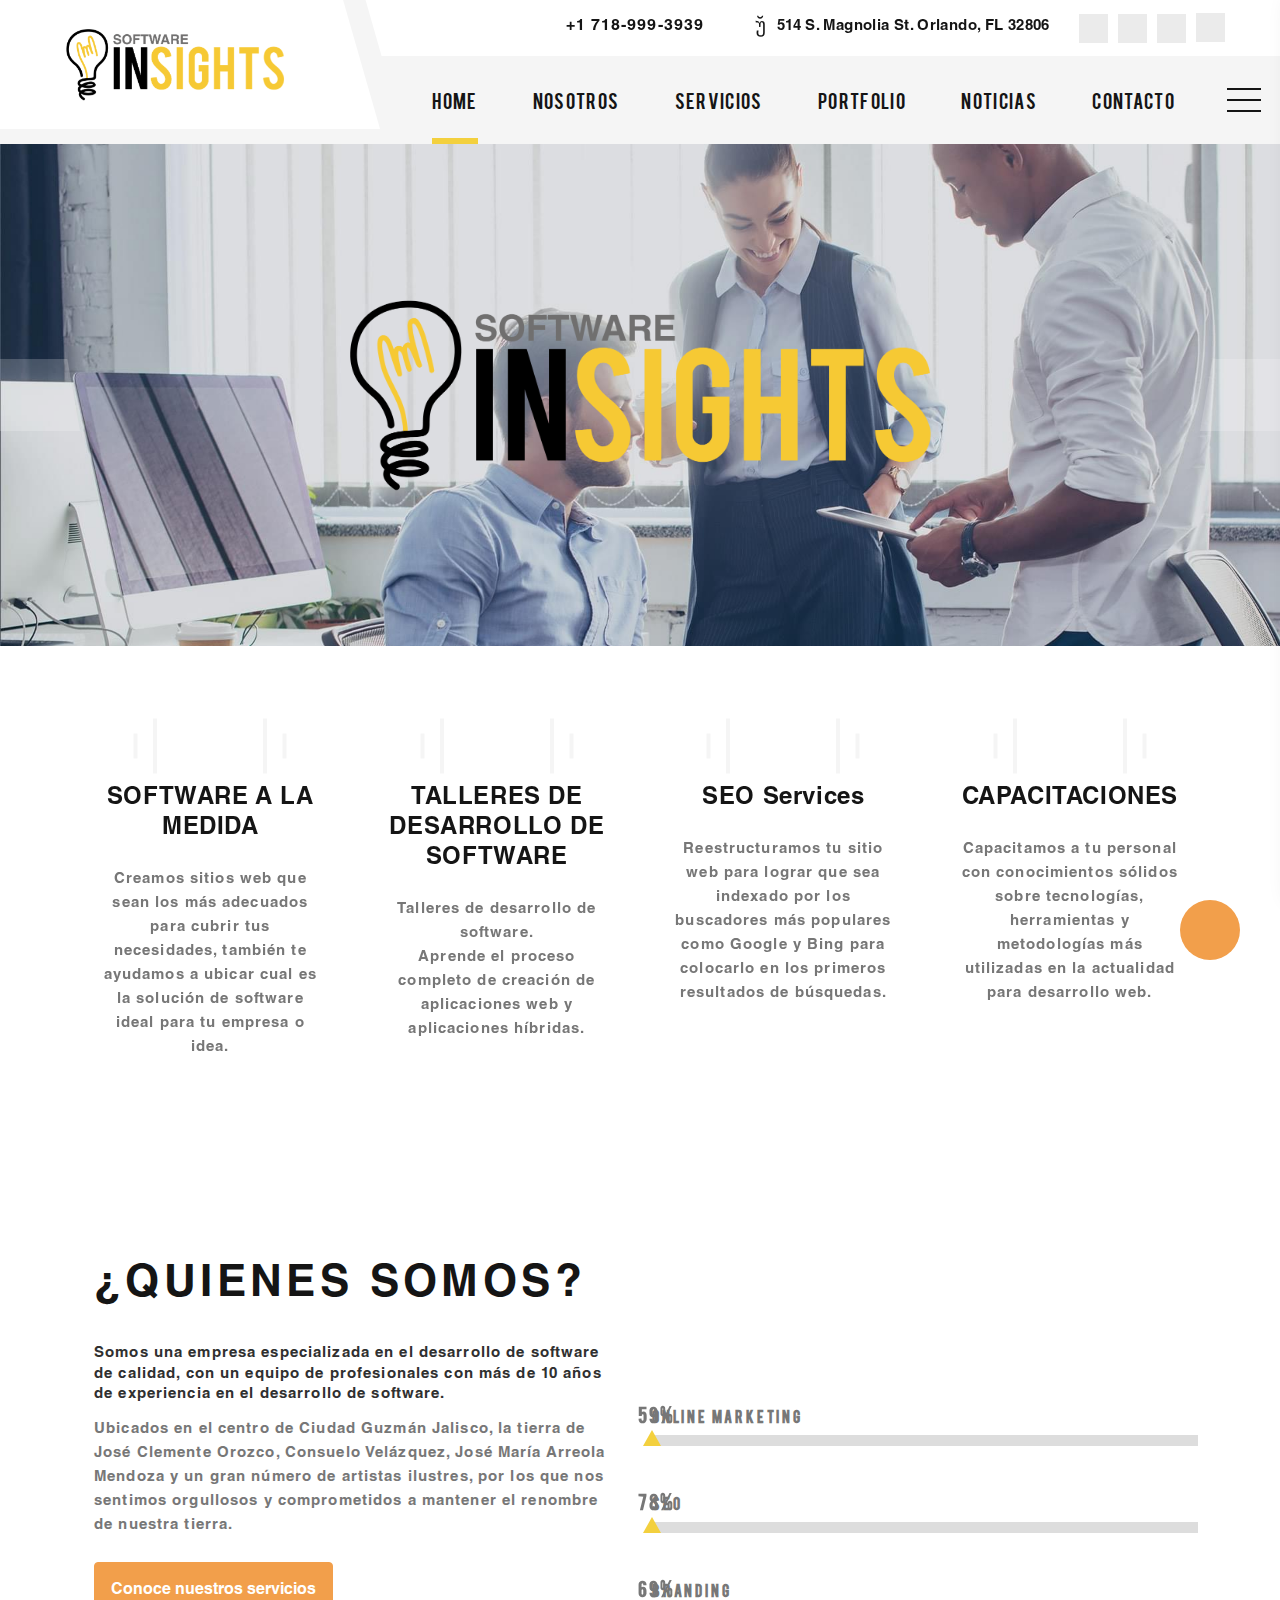
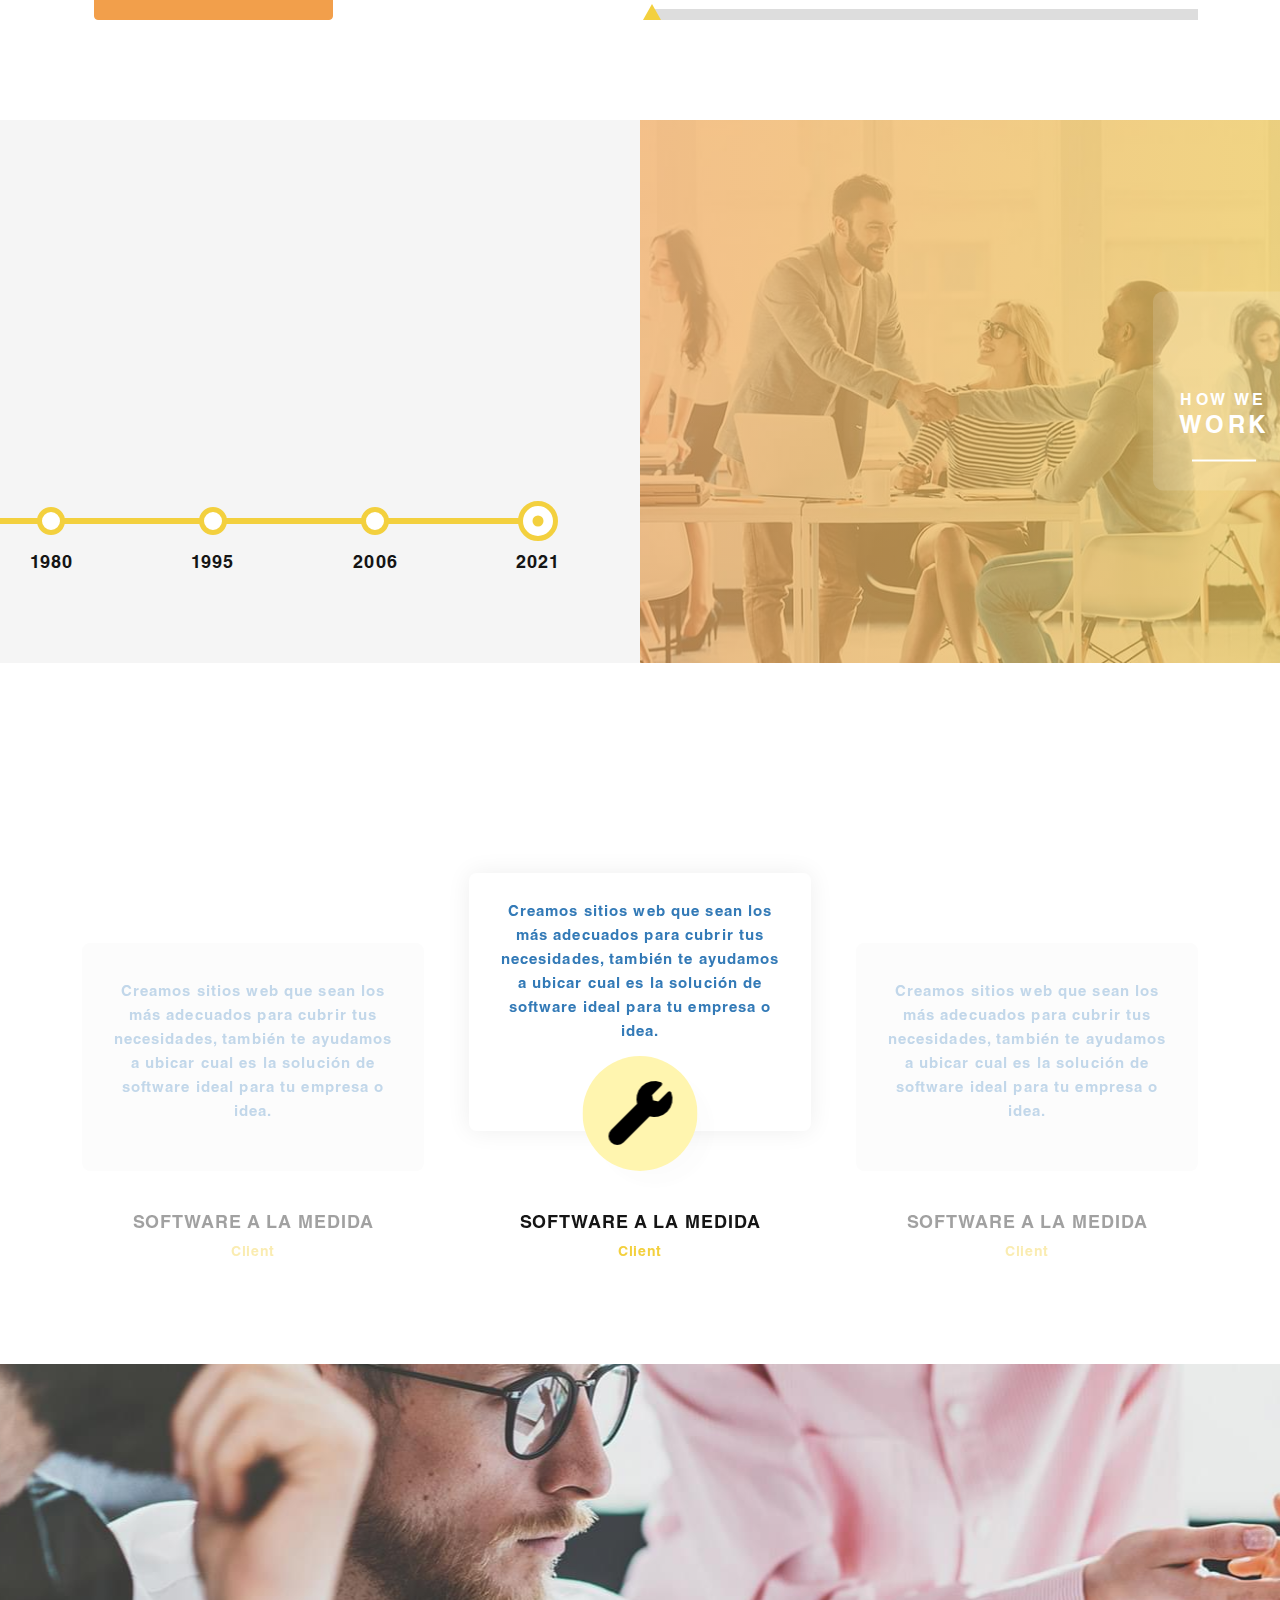
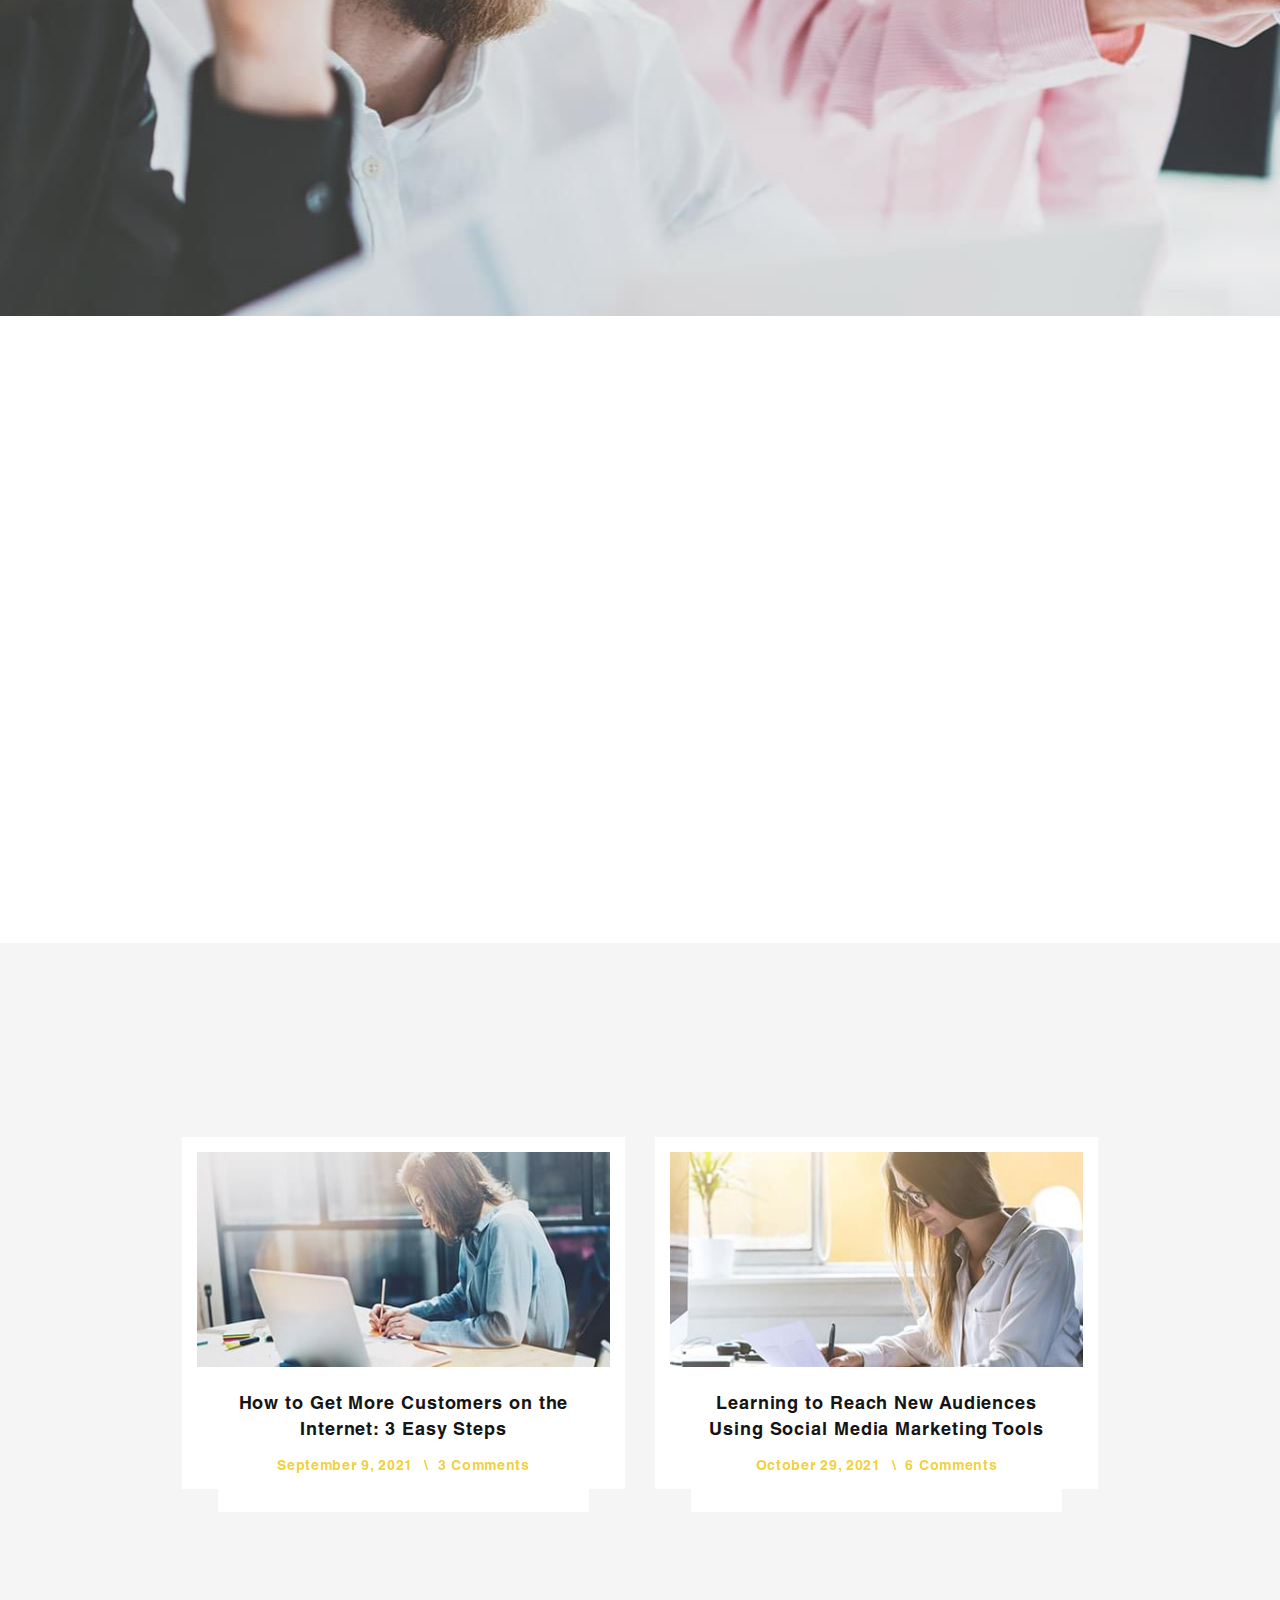
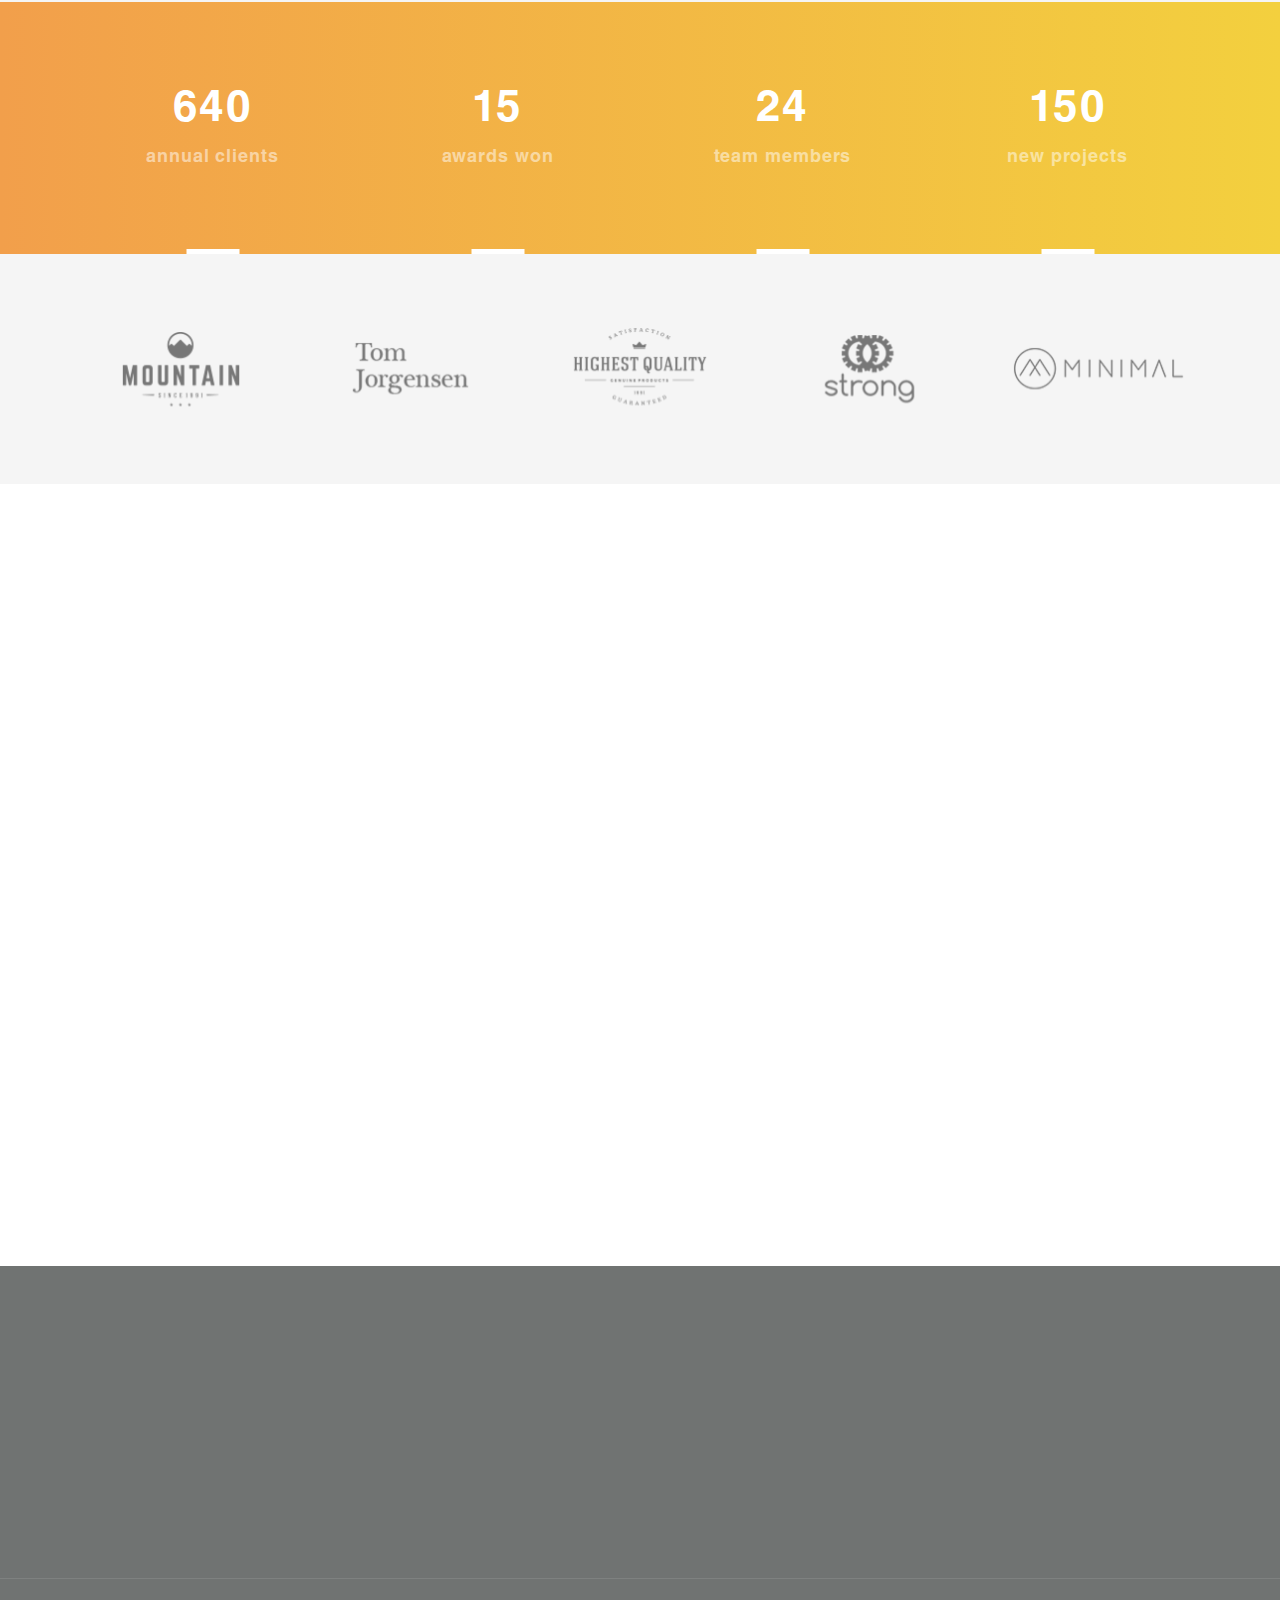
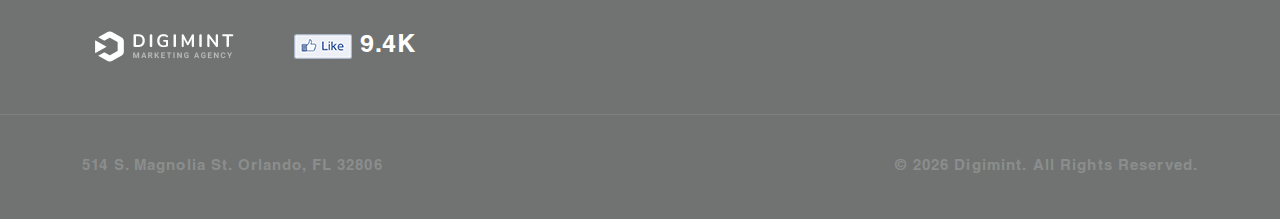
==== index.html @ 338667a6 "apartado de servicios protipo 1 eliminado (estilos y html)" ====
<!DOCTYPE html>
<html class="wide wow-animation" lang="en">

<head>
  <title>Home</title>
  <meta name="format-detection" content="telephone=no">
  <meta name="viewport"
    content="width=device-width, height=device-height, initial-scale=1.0, maximum-scale=1.0, user-scalable=0">
  <meta http-equiv="X-UA-Compatible" content="IE=edge">
  <meta charset="utf-8">
  <!-- <script src="/cdn-cgi/apps/head/3ts2ksMwXvKRuG480KNifJ2_JNM.js"></script> -->
  <link rel="icon" href="./sources/Imagotipo.png" type="image/x-icon">
  <!-- Stylesheets-->
  <link rel="stylesheet" type="text/css"
    href="//fonts.googleapis.com/css?family=Roboto:100,300,300i,400,500,600,700,900%7CRaleway:500">
  <link href="https://cdn.lineicons.com/3.0/lineicons.css" rel="stylesheet">
  <link rel="stylesheet" href="css/bootstrap.css">
  <link rel="stylesheet" href="css/fonts.css">
  <link rel="stylesheet" href="css/style.css" id="main-styles-link">
  <link rel="stylesheet" href="./css/newStyles.css">
</head>

<body>
  <div class="preloader">
    <div class="wrapper-triangle">
      <div class="pen">
        <div class="line-triangle">
          <div class="triangle"></div>
          <div class="triangle"></div>
          <div class="triangle"></div>
          <div class="triangle"></div>
          <div class="triangle"></div>
          <div class="triangle"></div>
          <div class="triangle"></div>
        </div>
        <div class="line-triangle">
          <div class="triangle"></div>
          <div class="triangle"></div>
          <div class="triangle"></div>
          <div class="triangle"></div>
          <div class="triangle"></div>
          <div class="triangle"></div>
          <div class="triangle"></div>
        </div>
        <div class="line-triangle">
          <div class="triangle"></div>
          <div class="triangle"></div>
          <div class="triangle"></div>
          <div class="triangle"></div>
          <div class="triangle"></div>
          <div class="triangle"></div>
          <div class="triangle"></div>
        </div>
      </div>
    </div>
  </div>
  <div class="page">
    <!-- Page Header-->
    <header class="section page-header" id="home" data-type="anchor">
      <!-- RD Navbar-->
      <div class="rd-navbar-wrap">
        <nav class="rd-navbar rd-navbar-modern" data-layout="rd-navbar-fixed" data-sm-layout="rd-navbar-fixed"
          data-md-layout="rd-navbar-fixed" data-md-device-layout="rd-navbar-fixed" data-lg-layout="rd-navbar-fixed"
          data-lg-device-layout="rd-navbar-fixed" data-xl-layout="rd-navbar-static"
          data-xl-device-layout="rd-navbar-static" data-xxl-layout="rd-navbar-static"
          data-xxl-device-layout="rd-navbar-static" data-lg-stick-up-offset="150px" data-xl-stick-up-offset="150px"
          data-xxl-stick-up-offset="250px" data-lg-stick-up="true" data-xl-stick-up="true" data-xxl-stick-up="true">
          <div class="rd-navbar-inner-outer">
            <div class="rd-navbar-inner">
              <!-- RD Navbar Panel-->
              <div class="rd-navbar-panel">
                <!-- RD Navbar Toggle-->
                <button class="rd-navbar-toggle" data-rd-navbar-toggle=".rd-navbar-nav-wrap"><span></span></button>
                <!-- RD Navbar Brand-->
                <div class="rd-navbar-brand"><a class="brand" href="index.html"><img class="brand-logo-dark"
                      src="./sources/Logo.png" alt="" width="216" height="47" /></a></div>
              </div>
              <div class="rd-navbar-right rd-navbar-nav-wrap">
                <div class="rd-navbar-aside">
                  <ul class="rd-navbar-contacts-2">
                    <li>
                      <div class="unit unit-spacing-xs">
                        <div class="unit-left"><span class="icon mdi mdi-phone"></span></div>
                        <div class="unit-body"><a class="phone" href="tel:#">+1 718-999-3939</a></div>
                      </div>
                    </li>
                    <li>
                      <div class="unit unit-spacing-xs">
                        <div class="unit-left"><span class="icon mdi mdi-map-marker"></span></div>
                        <div class="unit-body"><a class="address" href="#">514 S. Magnolia St. Orlando, FL 32806</a>
                        </div>
                      </div>
                    </li>
                  </ul>
                  <ul class="list-share-2">
                    <li><a class="icon mdi mdi-facebook" href="#"></a></li>
                    <li><a class="icon mdi mdi-twitter" href="#"></a></li>
                    <li><a class="icon mdi mdi-instagram" href="#"></a></li>
                    <li><a class="icon mdi mdi-google-plus" href="#"></a></li>
                  </ul>
                </div>
                <div class="rd-navbar-main">
                  <!-- RD Navbar Nav-->
                  <ul class="rd-navbar-nav">
                    <li class="rd-nav-item active"><a class="rd-nav-link" href="#home">Home</a>
                    </li>
                    <li class="rd-nav-item"><a class="rd-nav-link" href="#about-us">Nosotros</a>
                    </li>
                    <li class="rd-nav-item"><a class="rd-nav-link" href="#team">Servicios</a>
                    </li>
                    <li class="rd-nav-item"><a class="rd-nav-link" href="#portfolio">Portfolio</a>
                    </li>
                    <li class="rd-nav-item"><a class="rd-nav-link" href="#news">Noticias</a>
                    </li>
                    <li class="rd-nav-item"><a class="rd-nav-link" href="#contact-us">Contacto</a>
                    </li>
                  </ul>
                </div>
              </div>
              <div class="rd-navbar-project-hamburger rd-navbar-project-hamburger-open rd-navbar-fixed-element-1"
                data-multitoggle=".rd-navbar-inner" data-multitoggle-blur=".rd-navbar-wrap" data-multitoggle-isolate>
                <div class="project-hamburger"><span class="project-hamburger-arrow"></span><span
                    class="project-hamburger-arrow"></span><span class="project-hamburger-arrow"></span>
                </div>
              </div>
              <div class="rd-navbar-project">
                <div class="rd-navbar-project-header">
                  <h5 class="rd-navbar-project-title">Latest Projects</h5>
                  <div class="rd-navbar-project-hamburger rd-navbar-project-hamburger-close"
                    data-multitoggle=".rd-navbar-inner" data-multitoggle-blur=".rd-navbar-wrap"
                    data-multitoggle-isolate>
                    <div class="project-close"><span></span><span></span></div>
                  </div>
                </div>
                <div class="rd-navbar-project-content rd-navbar-content">
                  <div>
                    <div class="row gutters-20" data-lightgallery="group">
                      <div class="col-6">
                        <!-- Thumbnail Creative-->
                        <article class="thumbnail thumbnail-creative"><a href="images/aside-1-1200x800-original.jpg"
                            data-lightgallery="item">
                            <div class="thumbnail-creative-figure"><img src="images/aside-1-195x164.jpg" alt=""
                                width="195" height="164" />
                            </div>
                            <div class="thumbnail-creative-caption"><span
                                class="icon thumbnail-creative-icon linearicons-magnifier"></span></div>
                          </a></article>
                      </div>
                      <div class="col-6">
                        <!-- Thumbnail Creative-->
                        <article class="thumbnail thumbnail-creative"><a href="images/aside-2-1200x800-original.jpg"
                            data-lightgallery="item">
                            <div class="thumbnail-creative-figure"><img src="images/aside-2-195x164.jpg" alt=""
                                width="195" height="164" />
                            </div>
                            <div class="thumbnail-creative-caption"><span
                                class="icon thumbnail-creative-icon linearicons-magnifier"></span></div>
                          </a></article>
                      </div>
                      <div class="col-6">
                        <!-- Thumbnail Creative-->
                        <article class="thumbnail thumbnail-creative"><a href="images/aside-3-1200x800-original.jpg"
                            data-lightgallery="item">
                            <div class="thumbnail-creative-figure"><img src="images/aside-3-195x164.jpg" alt=""
                                width="195" height="164" />
                            </div>
                            <div class="thumbnail-creative-caption"><span
                                class="icon thumbnail-creative-icon linearicons-magnifier"></span></div>
                          </a></article>
                      </div>
                      <div class="col-6">
                        <!-- Thumbnail Creative-->
                        <article class="thumbnail thumbnail-creative"><a href="images/aside-4-1200x800-original.jpg"
                            data-lightgallery="item">
                            <div class="thumbnail-creative-figure"><img src="images/aside-4-195x164.jpg" alt=""
                                width="195" height="164" />
                            </div>
                            <div class="thumbnail-creative-caption"><span
                                class="icon thumbnail-creative-icon linearicons-magnifier"></span></div>
                          </a></article>
                      </div>
                      <div class="col-6">
                        <!-- Thumbnail Creative-->
                        <article class="thumbnail thumbnail-creative"><a href="images/aside-5-1200x800-original.jpg"
                            data-lightgallery="item">
                            <div class="thumbnail-creative-figure"><img src="images/aside-5-195x164.jpg" alt=""
                                width="195" height="164" />
                            </div>
                            <div class="thumbnail-creative-caption"><span
                                class="icon thumbnail-creative-icon linearicons-magnifier"></span></div>
                          </a></article>
                      </div>
                      <div class="col-6">
                        <!-- Thumbnail Creative-->
                        <article class="thumbnail thumbnail-creative"><a href="images/aside-6-1200x800-original.jpg"
                            data-lightgallery="item">
                            <div class="thumbnail-creative-figure"><img src="images/aside-6-195x164.jpg" alt=""
                                width="195" height="164" />
                            </div>
                            <div class="thumbnail-creative-caption"><span
                                class="icon thumbnail-creative-icon linearicons-magnifier"></span></div>
                          </a></article>
                      </div>
                    </div>
                  </div>
                </div>
              </div>
            </div>
          </div>
        </nav>
      </div>
    </header>
    <!-- Swiper-->
    <section class="section swiper-container swiper-slider swiper-slider-2 swiper-slider-3"
      data-swiper='{"autoplay":{"delay":5000},"effect":"fade","loop":"true","simulateTouch":"false","pagination":{"el":".swiper-pagination","clickable":true}}'>
      <div class="swiper-wrapper text-sm-start">
        <!-- <div class="swiper-slide context-dark bg-dark-overlay" data-slide-bg="images/slide-1-1920x753.jpg">
          <div class="swiper-slide-caption section-md">
            <div class="container">
              <div class="row">
                <div class="col-sm-9 col-md-8 col-lg-7 col-xl-6 offset-lg-1 offset-xxl-0">
                  <h3 class="oh swiper-title"><span class="d-inline-block" data-caption-animate="slideInUp"
                      data-caption-delay="0">#1 Digital <br> Marketing Agency</span></h3>
                  <p class="big swiper-text" data-caption-animate="fadeInLeft" data-caption-delay="300">Digimint Agency
                    provides efficient digital marketing services for your business.</p><a
                    class="button button-lg button-primary-gradient button-shadow-2" href="#"
                    data-caption-animate="fadeInUp" data-caption-delay="300">View our services</a>
                </div>
              </div>
            </div>
          </div>
        </div> -->
        <div class="swiper-slide context-dark bg-dark-overlay" data-slide-bg="images/slide-2-1920x753.jpg">
          <div class="swiper-slide-caption section-md">
            <div class="d-flex justify-content-center">
              <img src="./sources/Logo.png" alt="logo software insights" class="w-75 m-auto logo-home">
            </div>
          </div>
        </div>
        <!-- <div class="swiper-slide context-dark bg-dark-overlay" data-slide-bg="images/slide-3-1920x753.jpg">
          <div class="swiper-slide-caption section-md">
            <div class="container">
              <div class="row">
                <div class="col-sm-8 col-lg-6 offset-lg-1 offset-xxl-0">
                  <h3 class="oh swiper-title"><span class="d-inline-block" data-caption-animate="slideInLeft"
                      data-caption-delay="100">Quality digital solutions</span></h3>
                  <p class="big swiper-text" data-caption-animate="fadeInUp" data-caption-delay="0">We aim to provide
                    top-notch digital promotion services worldwide.</p>
                  <div class="button-wrap oh"><a class="button button-lg button-primary-gradient button-shadow-2"
                      href="#" data-caption-animate="slideInLeft" data-caption-delay="100">View our services</a></div>
                </div>
              </div>
            </div>
          </div>
        </div> -->
      </div>
      <!-- Swiper Pagination-->
      <div class="swiper-pagination" data-bullet-custom="true"></div>
      <!-- Swiper Navigation-->
      <div class="swiper-button-prev">
        <div class="preview">
          <div class="preview__img"></div>
        </div>
        <div class="swiper-button-arrow"></div>
      </div>
      <div class="swiper-button-next">
        <div class="swiper-button-arrow"></div>
        <div class="preview">
          <div class="preview__img"></div>
        </div>
      </div>
    </section>

    <!-- Section Services-->
    <section class="section section-sm bg-default">
      <div class="container">
        <div class="owl-carousel owl-style-11 dots-style-2" data-items="1" data-sm-items="2" data-lg-items="3"
          data-xl-items="4" data-margin="30" data-dots="true" data-mouse-drag="false">
          <article class="box-icon-megan wow fadeInUp">
            <div class="box-icon-megan-header">
              <!-- <div class="box-icon-megan-icon linearicons-finger-tap"></div> -->
              <i class="lni lni-dev service-icon"></i>
            </div>
            <h5 class="box-icon-megan-title"><a href="#">SOFTWARE A LA MEDIDA</a></h5>
            <p class="box-icon-megan-text">
              Creamos sitios web que sean los más adecuados para cubrir tus necesidades, también te ayudamos a ubicar
              cual es la solución de software ideal para tu empresa o idea.
            </p>
          </article>
          <article class="box-icon-megan wow fadeInUp" data-wow-delay=".05s">
            <div class="box-icon-megan-header">
              <i class="lni lni-html5 service-icon"></i>
            </div>
            <h5 class="box-icon-megan-title"><a href="#">TALLERES DE DESARROLLO DE SOFTWARE</a></h5>
            <p class="box-icon-megan-text">
              Talleres de desarrollo de software.
              <br>
              Aprende el proceso completo de creación de aplicaciones web y aplicaciones híbridas.
            </p>
          </article>
          <article class="box-icon-megan wow fadeInUp" data-wow-delay=".1s">
            <div class="box-icon-megan-header">
              <!-- <div class="box-icon-megan-icon linearicons-chart-growth"></div> -->
              <i class="lni lni-seo service-icon"></i>
            </div>
            <h5 class="box-icon-megan-title"><a href="#">SEO Services</a></h5>
            <p class="box-icon-megan-text">
              Reestructuramos tu sitio web para lograr que sea indexado por los buscadores más populares como Google y
              Bing para colocarlo en los primeros resultados de búsquedas.
            </p>
          </article>
          <article class="box-icon-megan wow fadeInUp" data-wow-delay=".15s">
            <div class="box-icon-megan-header">
              <!-- <div class="box-icon-megan-icon linearicons-paper-plane"></div> -->
              <i class="lni lni-pencil service-icon"></i>
            </div>
            <h5 class="box-icon-megan-title">
              <a href="#">
                CAPACITACIONES
              </a>
            </h5>
            <p class="box-icon-megan-text">
              Capacitamos a tu personal con conocimientos sólidos sobre tecnologías, herramientas y metodologías más
              utilizadas en la actualidad para desarrollo web.
            </p>
          </article>
        </div>
      </div>
    </section>

    <!-- Section CTA-->
    <!-- <section class="section parallax-container" data-parallax-img="images/bg-cta-2.jpg">
      <div class="parallax-content section-xl context-dark text-md-left bg-dark-overlay">
        <div class="container">
          <div class="row justify-content-end">
            <div class="col-sm-8 col-md-7 col-lg-5 position-relative">
              <div class="cta-modern">
                <h4 class="cta-modern-title wow fadeInRight">Our Mission is to Make the Business Life of Our Clients
                  Better!</h4>
                <p class="cta-modern-text cta-modern-text-2 oh-desktop" data-wow-delay=".1s"><span
                    class="cta-modern-decor wow slideInLeft"></span><span class="d-inline-block wow slideInDown">Ben
                    Smith, Founder</span></p><a class="button button-lg button-primary-gradient wow fadeInUp" href="#"
                  data-wow-delay=".2s">read more</a>
              </div>
            </div>
          </div>
        </div>
      </div>
    </section> -->

    <section class="section section-xl bg-default text-start" id="about-us" data-type="anchor">
      <div class="container">
        <div class="row row-30 align-items-lg-end">
          <div class="col-lg-6 px-4">
            <h3>¿QUIENES SOMOS?</h3>
            <div class="block-sm block-sm-left about-us-info">
              <p>
                Somos una empresa especializada en el desarrollo de software de calidad, con un equipo de
                profesionales
                con más de 10 años de experiencia en el desarrollo de software.
              </p>
              <p>
                Ubicados en el centro de Ciudad Guzmán Jalisco, la tierra de José Clemente Orozco, Consuelo Velázquez,
                José María Arreola Mendoza y un gran número de artistas ilustres, por los que nos sentimos orgullosos y
                comprometidos a mantener el renombre de nuestra tierra.
              </p>
              <button class="btn btn-secondary mt-4 p-3">
                Conoce nuestros servicios
              </button>
            </div>
          </div>
          <div class="col-lg-6">
            <!-- Linear progress bar-->
            <article class="progress-linear progress-gradient">
              <div class="progress-header">
                <p>online marketing</p>
              </div>
              <div class="progress-bar-linear-wrap">
                <div class="progress-bar-linear"><span class="progress-value">59</span><span
                    class="progress-marker"></span></div>
              </div>
            </article>
            <!-- Linear progress bar-->
            <article class="progress-linear progress-gradient">
              <div class="progress-header">
                <p>SEO</p>
              </div>
              <div class="progress-bar-linear-wrap">
                <div class="progress-bar-linear"><span class="progress-value">78</span><span
                    class="progress-marker"></span></div>
              </div>
            </article>
            <!-- Linear progress bar-->
            <article class="progress-linear progress-gradient">
              <div class="progress-header">
                <p>Branding</p>
              </div>
              <div class="progress-bar-linear-wrap">
                <div class="progress-bar-linear"><span class="progress-value">69</span><span
                    class="progress-marker"></span></div>
              </div>
            </article>
          </div>
        </div>
      </div>
    </section>
    <!-- Our History-->
    <section class="section section-lg bg-gray-100 text-start section-relative section-bg-creative">
      <div class="container">
        <div class="row row-60 justify-content-center justify-content-xxl-between">
          <div class="col-lg-6 col-xxl-5 position-static">
            <h3 class="oh-desktop"><span class="d-inline-block wow slideInUp">Our history</span></h3>
            <div class="tabs-custom" id="tabs-5">
              <div class="tab-content tab-content-1">
                <div class="tab-pane fade" id="tabs-5-1">
                  <h5 class="fw-normal text-transform-none text-spacing-75">Establishment of Digimint marketing agency
                  </h5>
                  <p>We founded Digimint agency to help businesses reach out to their customers with both traditional
                    marketing and innovative methods that revolutionized the industry.</p>
                </div>
                <div class="tab-pane fade" id="tabs-5-2">
                  <h5 class="fw-normal text-transform-none text-spacing-75">Growing as a company and mastering new
                    techniques</h5>
                  <p>7 years later, we became one of the most creative marketing agencies in the US. We also began to
                    study the niche of online marketing, which was still unoccupied.</p>
                </div>
                <div class="tab-pane fade" id="tabs-5-3">
                  <h5 class="fw-normal text-transform-none text-spacing-75">Partnering with international marketers and
                    promoters</h5>
                  <p>To give our clients more and better opportunities in the world of online marketing, we partnered
                    with European and Asian marketers that allowed us to achieve more.</p>
                </div>
                <div class="tab-pane fade show active" id="tabs-5-4">
                  <h5 class="fw-normal text-transform-none text-spacing-75 wow fadeInRight">Introducing new services and
                    customer-tailored solutions</h5>
                  <p class="wow fadeInRight" data-wow-delay=".1s">Marketing techniques develop and so do we. During
                    recent years, we introduced new services such as SMM, video marketing, context marketing, and many
                    others.</p>
                </div>
              </div>
              <div class="list-history-wrap">
                <ul class="nav list-history">
                  <li class="list-history-item" role="presentation"><a href="#tabs-5-1" data-bs-toggle="tab">
                      <div class="list-history-circle"></div>1980
                    </a></li>
                  <li class="list-history-item" role="presentation"><a href="#tabs-5-2" data-bs-toggle="tab">
                      <div class="list-history-circle"></div>1995
                    </a></li>
                  <li class="list-history-item" role="presentation"><a href="#tabs-5-3" data-bs-toggle="tab">
                      <div class="list-history-circle"></div>2006
                    </a></li>
                  <li class="list-history-item" role="presentation"><a class="active" href="#tabs-5-4"
                      data-bs-toggle="tab">
                      <div class="list-history-circle"></div>2021
                    </a></li>
                </ul>
              </div>
            </div>
          </div>
          <div class="col-md-9 col-lg-6 position-static index-1">
            <div class="bg-image-right-1 bg-image-right-lg gradient-overlay bg-dark-overlay"><img
                src="images/about-1-1110x710.jpg" alt="" width="1110" height="710" />
              <div class="link-play-modern"><a class="icon mdi mdi-play" data-lightgallery="item"
                  href="https://www.youtube.com/watch?v=1UWpbtUupQQ"></a>
                <div class="link-play-modern-title">How we<span>Work</span></div>
                <div class="link-play-modern-decor"></div>
              </div>
            </div>
          </div>
        </div>
      </div>
    </section>

    <!-- What We Offer-->
    <section class="section section-xl bg-default">
      <div class="container">
        <h3 class="wow fadeInLeft">Nuestros servicios</h3>
      </div>
      <div class="container container-style-1">
        <div class="owl-carousel owl-style-12" data-items="1" data-sm-items="2" data-lg-items="3" data-margin="30"
          data-xl-margin="45" data-autoplay="true" data-nav="true" data-center="true" data-smart-speed="400">
          <!-- Quote Tara-->
          <article class="quote-tara">
            <div class="quote-tara-caption">
              <div class="quote-tara-text">
                <p class="q">Creamos sitios web que sean los más adecuados para cubrir tus necesidades, también te
                  ayudamos a ubicar cual es la solución de software ideal para tu empresa o idea.</p>
              </div>
              <div class="quote-tara-figure">
                <!-- <img src="./sources/llave-inglesa (1).png" alt="" width="115" height="115" /> -->
              </div>
            </div>
            <h6 class="quote-tara-author">SOFTWARE A LA MEDIDA</h6>
            <div class="quote-tara-status">Client</div>
          </article>

          <article class="quote-tara">
            <div class="quote-tara-caption">
              <div class="quote-tara-text">
                <p class="q">
                  Creamos sitios web que sean los más adecuados para cubrir tus necesidades, también te ayudamos a
                  ubicar cual es la solución de software ideal para tu empresa o idea.
                </p>
              </div>
              <div class="quote-tara-figure quote-tara-figure2">

              </div>
            </div>
            <h6 class="quote-tara-author">SOFTWARE A LA MEDIDA</h6>
            <div class="quote-tara-status">Client</div>
          </article>
          <!-- Quote Tara-->

        </div>
      </div>
    </section>

    <!-- Section CTA-->
    <section class="section parallax-container" data-parallax-img="images/bg-cta-3.jpg">
      <div class="parallax-content section-xxl context-dark text-md-left bg-dark-overlay">
        <div class="container">
          <div class="row justify-content-end">
            <div class="col-sm-9 col-md-7 col-lg-5 position-relative">
              <div class="cta-modern">
                <h3 class="cta-modern-title cta-modern-title-2 oh-desktop"><span
                    class="d-inline-block wow fadeInLeft">Professional Online Marketing Services</span></h3>
                <p class="cta-modern-text cta-modern-text-2 oh-desktop" data-wow-delay=".1s"><span
                    class="cta-modern-decor wow slideInLeft"></span><span class="d-inline-block wow slideInUp">Providing
                    top-notch solutions for you</span></p><a
                  class="button button-lg button-primary-gradient wow fadeInRight" href="#" data-wow-delay=".2s">Contact
                  us</a>
              </div>
            </div>
          </div>
        </div>
      </div>
    </section>

    <section class="section section-sm section-last bg-default" id="portfolio" data-type="anchor">
      <div class="container-fluid container-inset-0 isotope-wrap">
        <h3 class="wow fadeInRight">Our portfolio</h3>
        <div class="row row-10 gutters-10 row-lg isotope" data-isotope-layout="masonry" data-isotope-group="gallery"
          data-column-class=".col-1" data-lightgallery="group">
          <div class="col-1 isotope-item isotope-sizer"></div>
          <div class="col-sm-4 col-xl-2 isotope-item oh-desktop">
            <!-- Thumbnail Mary-->
            <article class="thumbnail thumbnail-mary thumbnail-mary-2 wow slideInLeft"><a class="thumbnail-mary-figure"
                href="images/project-4-1200x800-original.jpg" data-lightgallery="item"><img
                  src="images/project-7-335x585.jpg" alt="" width="335" height="585" /></a>
              <div class="thumbnail-mary-caption">
                <div>
                  <h6 class="thumbnail-mary-title"><a href="#">Smith &amp; Johnson LTD.</a></h6>
                  <div class="thumbnail-mary-location">Online Marketing</div>
                </div>
              </div>
            </article>
          </div>
          <div class="col-sm-8 col-xl-4 isotope-item oh-desktop">
            <!-- Thumbnail Mary-->
            <article class="thumbnail thumbnail-mary thumbnail-mary-big wow slideInRight"><a
                class="thumbnail-mary-figure" href="images/project-8-1200x800-original.jpg"
                data-lightgallery="item"><img src="images/project-8-615x587.jpg" alt="" width="615" height="587" /></a>
              <div class="thumbnail-mary-caption">
                <div>
                  <h6 class="thumbnail-mary-title"><a href="#">Architex</a></h6>
                  <div class="thumbnail-mary-location">Mobile &amp; App Marketing</div>
                </div>
              </div>
            </article>
          </div>
          <div class="col-sm-4 col-xl-2 isotope-item oh-desktop">
            <!-- Thumbnail Mary-->
            <article class="thumbnail thumbnail-mary thumbnail-mary-2 wow slideInDown"><a class="thumbnail-mary-figure"
                href="images/project-9-1200x800-original.jpg" data-lightgallery="item"><img
                  src="images/project-9-311x289.jpg" alt="" width="311" height="289" /></a>
              <div class="thumbnail-mary-caption">
                <div>
                  <h6 class="thumbnail-mary-title"><a href="#">iStep LTD</a></h6>
                  <div class="thumbnail-mary-location">SEO &amp; SMM</div>
                </div>
              </div>
            </article>
          </div>
          <div class="col-sm-8 col-xl-4 isotope-item oh-desktop">
            <!-- Thumbnail Mary-->
            <article class="thumbnail thumbnail-mary wow slideInUp"><a class="thumbnail-mary-figure"
                href="images/project-10-1200x800-original.jpg" data-lightgallery="item"><img
                  src="images/project-10-631x289.jpg" alt="" width="631" height="289" /></a>
              <div class="thumbnail-mary-caption">
                <div>
                  <h6 class="thumbnail-mary-title"><a href="#">Smartdrive</a></h6>
                  <div class="thumbnail-mary-location">Context advertising</div>
                </div>
              </div>
            </article>
          </div>
          <div class="col-sm-4 col-xl-2 isotope-item oh-desktop">
            <!-- Thumbnail Mary-->
            <article class="thumbnail thumbnail-mary thumbnail-mary-2 wow slideInUp"><a class="thumbnail-mary-figure"
                href="images/project-11-1200x800-original.jpg" data-lightgallery="item"><img
                  src="images/project-11-311x289.jpg" alt="" width="311" height="289" /></a>
              <div class="thumbnail-mary-caption">
                <div>
                  <h6 class="thumbnail-mary-title"><a href="#">Select Co.</a></h6>
                  <div class="thumbnail-mary-location">Content Marketing</div>
                </div>
              </div>
            </article>
          </div>
          <div class="col-sm-4 col-xl-2 isotope-item oh-desktop">
            <!-- Thumbnail Mary-->
            <article class="thumbnail thumbnail-mary thumbnail-mary-2 wow slideInRight"><a class="thumbnail-mary-figure"
                href="images/project-12-1200x800-original.jpg" data-lightgallery="item"><img
                  src="images/project-12-311x289.jpg" alt="" width="311" height="289" /></a>
              <div class="thumbnail-mary-caption">
                <div>
                  <h6 class="thumbnail-mary-title"><a href="#">Quad Biz</a></h6>
                  <div class="thumbnail-mary-location">email marketing</div>
                </div>
              </div>
            </article>
          </div>
          <div class="col-sm-4 col-xl-2 isotope-item oh-desktop">
            <!-- Thumbnail Mary-->
            <article class="thumbnail thumbnail-mary thumbnail-mary-2 wow slideInLeft"><a class="thumbnail-mary-figure"
                href="images/project-1-1200x800-original.jpg" data-lightgallery="item"><img
                  src="images/project-13-311x289.jpg" alt="" width="311" height="289" /></a>
              <div class="thumbnail-mary-caption">
                <div>
                  <h6 class="thumbnail-mary-title"><a href="#">3k Style</a></h6>
                  <div class="thumbnail-mary-location">Branding</div>
                </div>
              </div>
            </article>
          </div>
        </div>
      </div>
    </section>

    <!-- Latest News-->
    <section class="section section-lg bg-gray-100" id="news" data-type="anchor">
      <div class="container">
        <h3 class="oh-desktop"><span class="d-inline-block wow slideInDown">Latest News</span></h3>
        <div class="owl-carousel owl-style-13" data-items="1" data-md-items="2" data-margin="30" data-autoplay="true"
          data-nav="true" data-dots="true">
          <!-- Post Creative-->
          <article class="post post-creative"><a class="post-creative-figure" href="#"><img
                src="images/post-1-440x229.jpg" alt="" width="440" height="229" /></a>
            <div class="post-creative-caption">
              <h6 class="post-creative-title"><a href="#">How to Get More Customers on the Internet: 3 Easy Steps</a>
              </h6>
              <ul class="list-inline post-creative-panel">
                <li>
                  <time class="post-creative-time" datetime="2021-09-09">September 9, 2021</time>
                </li>
                <li><a href="#">3 Comments</a></li>
              </ul>
            </div>
          </article>
          <!-- Post Creative-->
          <article class="post post-creative"><a class="post-creative-figure" href="#"><img
                src="images/post-2-440x229.jpg" alt="" width="440" height="229" /></a>
            <div class="post-creative-caption">
              <h6 class="post-creative-title"><a href="#">Learning to Reach New Audiences Using Social Media Marketing
                  Tools</a></h6>
              <ul class="list-inline post-creative-panel">
                <li>
                  <time class="post-creative-time" datetime="2021-10-29">October 29, 2021</time>
                </li>
                <li><a href="#">6 Comments</a></li>
              </ul>
            </div>
          </article>
          <!-- Post Creative-->
          <article class="post post-creative"><a class="post-creative-figure" href="#"><img
                src="images/post-1-440x229.jpg" alt="" width="440" height="229" /></a>
            <div class="post-creative-caption">
              <h6 class="post-creative-title"><a href="#">How to Get More Customers on the Internet: 3 Easy Steps</a>
              </h6>
              <ul class="list-inline post-creative-panel">
                <li>
                  <time class="post-creative-time" datetime="2021-09-09">September 9, 2021</time>
                </li>
                <li><a href="#">3 Comments</a></li>
              </ul>
            </div>
          </article>
          <!-- Post Creative-->
          <article class="post post-creative"><a class="post-creative-figure" href="#"><img
                src="images/post-2-440x229.jpg" alt="" width="440" height="229" /></a>
            <div class="post-creative-caption">
              <h6 class="post-creative-title"><a href="#">Learning to Reach New Audiences Using Social Media Marketing
                  Tools</a></h6>
              <ul class="list-inline post-creative-panel">
                <li>
                  <time class="post-creative-time" datetime="2021-10-29">October 29, 2021</time>
                </li>
                <li><a href="#">6 Comments</a></li>
              </ul>
            </div>
          </article>
        </div>
      </div>
    </section>

    <section class="section-inset-9 context-dark bg-gradient-1">
      <div class="container">
        <div class="row row-30 justify-content-center justify-content-xl-between align-items-lg-end">
          <div class="col-sm-6 col-md-3">
            <div class="counter-classic">
              <h3 class="counter-classic-number"><span class="counter">640</span>
              </h3>
              <h6 class="counter-classic-title">annual clients</h6>
              <div class="counter-classic-decor"></div>
            </div>
          </div>
          <div class="col-sm-6 col-md-3">
            <div class="counter-classic">
              <h3 class="counter-classic-number"><span class="counter">15</span>
              </h3>
              <h6 class="counter-classic-title">awards won</h6>
              <div class="counter-classic-decor"></div>
            </div>
          </div>
          <div class="col-sm-6 col-md-3">
            <div class="counter-classic">
              <h3 class="counter-classic-number"><span class="counter">24</span>
              </h3>
              <h6 class="counter-classic-title">team members</h6>
              <div class="counter-classic-decor"></div>
            </div>
          </div>
          <div class="col-sm-6 col-md-3">
            <div class="counter-classic">
              <h3 class="counter-classic-number"><span class="counter">150</span>
              </h3>
              <h6 class="counter-classic-title">new projects</h6>
              <div class="counter-classic-decor"></div>
            </div>
          </div>
        </div>
      </div>
    </section>
    <!-- Clients Jean-->
    <section class="section section-sm section-inset-3 bg-gray-100 text-center">
      <div class="container">
        <div class="owl-carousel owl-style-9" data-items="1" data-sm-items="2" data-md-items="3" data-lg-items="4"
          data-xl-items="5" data-margin="30" data-dots="true" data-mouse-drag="false"><a class="clients-jean"
            href="#"><img src="images/clients-18-200x90.png" alt="" width="200" height="90" /></a><a
            class="clients-jean" href="#"><img src="images/clients-6-200x90.png" alt="" width="200" height="90" /></a><a
            class="clients-jean" href="#"><img src="images/clients-2-200x90.png" alt="" width="200" height="90" /></a><a
            class="clients-jean" href="#"><img src="images/clients-3-200x90.png" alt="" width="200" height="90" /></a><a
            class="clients-jean" href="#"><img src="images/clients-4-200x90.png" alt="" width="200" height="90" /></a>
        </div>
      </div>
    </section>
    <section class="section section-lg text-start section-relative" id="contact-us" data-type="anchor">
      <div class="container">
        <div class="row row-60 justify-content-center justify-content-xxl-between">
          <div class="col-md-9 col-lg-6 position-static index-1">
            <div class="bg-image-left-1 bg-image-left-lg bg-dark-overlay">
              <img src="images/about-1-1110x710.jpg" alt="" width="1110" height="710" />
            </div>
          </div>
          <div class="col-lg-6 col-xxl-5 position-static">
            <h3 class="oh-desktop"><span class="d-inline-block wow slideInUp">Get in Touch</span></h3>
            <form class="rd-form rd-mailform" data-form-output="form-output-global" data-form-type="contact"
              method="post" action="bat/rd-mailform.php">
              <div class="row row-20 gutters-20">
                <div class="col-md-12 oh-desktop">
                  <div class="form-wrap wow slideInDown">
                    <input class="form-input" id="contact-your-name-1" type="text" name="name"
                      data-constraints="@Required">
                    <label class="form-label" for="contact-your-name-1">Your Name*</label>
                  </div>
                </div>
                <div class="col-md-12 oh-desktop">
                  <div class="form-wrap wow slideInUp">
                    <input class="form-input" id="contact-email-1" type="email" name="email"
                      data-constraints="@Email @Required">
                    <label class="form-label" for="contact-email-1">Your E-mail*</label>
                  </div>
                </div>
                <div class="col-md-12 oh-desktop">
                  <div class="form-wrap wow slideInDown">
                    <!--Select 2-->
                    <select class="form-input" name="service" data-placeholder="Select a Service"
                      data-constraints="@Required">
                      <option label="placeholder"></option>
                      <option value="Online Marketing">Online Marketing</option>
                      <option value="Content Marketing">Content Marketing</option>
                      <option value="SEO">SEO</option>
                    </select>
                  </div>
                </div>
                <div class="col-12">
                  <div class="form-wrap wow fadeIn">
                    <label class="form-label" for="contact-message-1">Message</label>
                    <textarea class="form-input textarea-lg" id="contact-message-1" name="message"
                      data-constraints="@Required"></textarea>
                  </div>
                </div>
              </div>
              <div class="group-custom-1 group-middle oh-desktop">
                <button class="button button-primary-gradient wow fadeInRight" type="submit">Send message</button>
              </div>
            </form>
          </div>
        </div>
      </div>
    </section>
    <!-- Page Footer-->
    <footer class="section footer-modern context-dark footer-modern-2">
      <div class="footer-modern-line">
        <div class="container">
          <div class="row row-50">
            <div class="col-md-6 col-lg-4">
              <h5 class="footer-modern-title oh-desktop"><span class="d-inline-block wow slideInLeft">What We
                  Offer</span></h5>
              <ul class="footer-modern-list d-inline-block d-sm-block wow fadeInUp">
                <li><a href="#">Facebook Ads</a></li>
                <li><a href="#">PPC Services</a></li>
                <li><a href="#">Email Marketing</a></li>
                <li><a href="#">SEO Services</a></li>
                <li><a href="#">Lead Generation</a></li>
                <li><a href="#">Marketing Strategy</a></li>
              </ul>
            </div>
            <div class="col-md-6 col-lg-4 col-xl-3">
              <h5 class="footer-modern-title oh-desktop"><span class="d-inline-block wow slideInLeft">Quick Links</span>
              </h5>
              <ul class="footer-modern-list d-inline-block d-sm-block wow fadeInUp">
                <li><a href="#">About us</a></li>
                <li><a href="#">Latest News</a></li>
                <li><a href="#">Our Projects</a></li>
                <li><a href="#">FAQ</a></li>
                <li><a href="#">Careers</a></li>
                <li><a href="#">Contact Us</a></li>
              </ul>
            </div>
            <div class="col-lg-4 col-xl-5">
              <h5 class="footer-modern-title oh-desktop"><span class="d-inline-block wow slideInLeft">Newsletter</span>
              </h5>
              <p class="wow fadeInRight">Sign up today for the latest news and tips</p>
              <!-- RD Mailform-->
              <form class="rd-form rd-mailform rd-form-inline rd-form-inline-sm oh-desktop"
                data-form-output="form-output-global" data-form-type="subscribe" method="post"
                action="bat/rd-mailform.php">
                <div class="form-wrap wow slideInUp">
                  <input class="form-input" id="subscribe-form-2-email" type="email" name="email"
                    data-constraints="@Email @Required" />
                  <label class="form-label" for="subscribe-form-2-email">Enter your E-mail</label>
                </div>
                <div class="form-button form-button-2 wow slideInRight">
                  <button class="button button-sm button-icon-3 button-primary-gradient" type="submit"><span
                      class="d-none d-xl-inline-block">Subscribe</span><span
                      class="icon mdi mdi-telegram d-xl-none"></span></button>
                </div>
              </form>
            </div>
          </div>
        </div>
      </div>
      <div class="footer-modern-line-2">
        <div class="container">
          <div class="row row-30 align-items-center">
            <div class="col-sm-6 col-md-7 col-lg-4 col-xl-4">
              <div class="row row-30 align-items-center text-lg-center">
                <div class="col-md-7 col-xl-6"><a class="brand" href="index.html"><img
                      src="images/logo-inverse-141x31.png" alt="" width="141" height="31" /></a></div>
                <div class="col-md-5 col-xl-6">
                  <div class="iso-1"><img src="images/fot-img.png" alt="" /><span class="iso-1-big">9.4k</span></div>
                </div>
              </div>
            </div>
            <div class="col-sm-6 col-md-12 col-lg-8 col-xl-8 oh-desktop">
              <div class="group-xmd group-sm-justify">
                <div class="footer-modern-contacts wow slideInUp">
                  <div class="unit unit-spacing-sm align-items-center">
                    <div class="unit-left"><span class="icon icon-24 mdi mdi-phone"></span></div>
                    <div class="unit-body"><a class="phone" href="tel:#">+1 718-999-3939</a></div>
                  </div>
                </div>
                <div class="footer-modern-contacts wow slideInDown">
                  <div class="unit unit-spacing-sm align-items-center">
                    <div class="unit-left"><span class="icon mdi mdi-email"></span></div>
                    <div class="unit-body"><a class="mail" href="mailto:#">info@demolink.org</a></div>
                  </div>
                </div>
                <div class="wow slideInRight">
                  <ul class="list-inline footer-social-list footer-social-list-2 footer-social-list-3">
                    <li><a class="icon mdi mdi-facebook" href="#"></a></li>
                    <li><a class="icon mdi mdi-twitter" href="#"></a></li>
                    <li><a class="icon mdi mdi-instagram" href="#"></a></li>
                    <li><a class="icon mdi mdi-google-plus" href="#"></a></li>
                  </ul>
                </div>
              </div>
            </div>
          </div>
        </div>
      </div>
      <div class="footer-modern-line-3">
        <div class="container">
          <div class="row row-10 justify-content-between">
            <div class="col-md-6"><a href="#">514 S. Magnolia St. Orlando, FL 32806</a></div>
            <div class="col-md-auto">
              <!-- Rights-->
              <p class="rights"><span>&copy;&nbsp;</span><span
                  class="copyright-year"></span><span>&nbsp;</span><span>Digimint</span><span>.&nbsp;</span>All Rights
                Reserved.</p>
            </div>
          </div>
        </div>
      </div>
    </footer>
  </div>
  <!-- Global Mailform Output-->
  <div class="snackbars" id="form-output-global"> </div>
  <!--pre#debug1.debug-->
  <!-- Javascript-->
  <script src="js/core.min.js"> </script>
  <script src="js/script.js"></script>
  <!-- coded by gel-->

  <!--LIVEDEMO_00 -->

  <script type="text/javascript">
    var _gaq = _gaq || [];
    _gaq.push(['_setAccount', 'UA-7078796-5']);
    _gaq.push(['_trackPageview']);
    (function () {
      var ga = document.createElement('script'); ga.type = 'text/javascript'; ga.async = true;
      ga.src = ('https:' == document.location.protocol ? 'https://ssl' : 'https://www') + '.google-analytics.com/ga.js';
      var s = document.getElementsByTagName('script')[0]; s.parentNode.insertBefore(ga, s);
    })();</script>

  <!-- Google Tag Manager --><noscript><iframe src="//www.googletagmanager.com/ns.html?id=GTM-P9FT69" height="0"
      width="0" style="display:none;visibility:hidden"></iframe></noscript>
  <script>(function (w, d, s, l, i) { w[l] = w[l] || []; w[l].push({ 'gtm.start': new Date().getTime(), event: 'gtm.js' }); var f = d.getElementsByTagName(s)[0], j = d.createElement(s), dl = l != 'dataLayer' ? '&l=' + l : ''; j.async = true; j.src = '//www.googletagmanager.com/gtm.js?id=' + i + dl; f.parentNode.insertBefore(j, f); })(window, document, 'script', 'dataLayer', 'GTM-P9FT69');</script>
  <!-- End Google Tag Manager -->

  <script src="./js/myScript.js"></script>
</body>

</html>
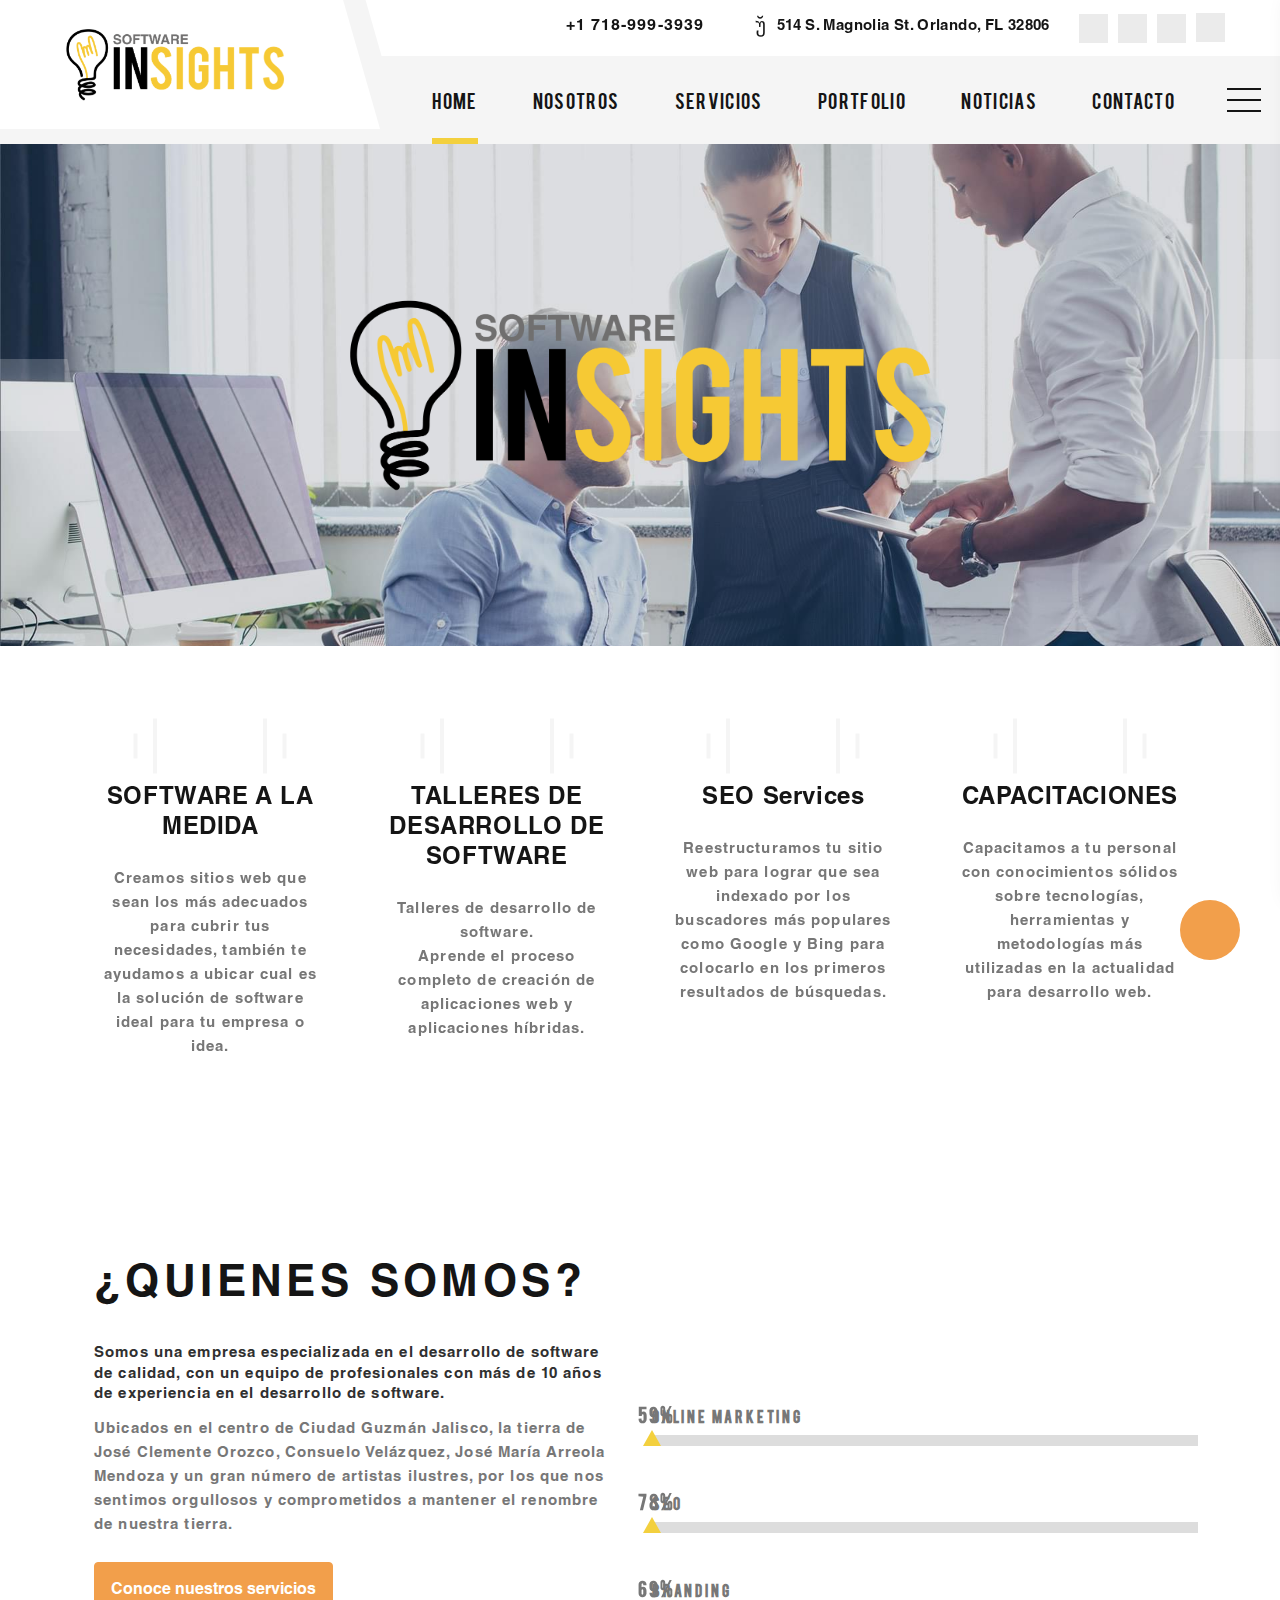
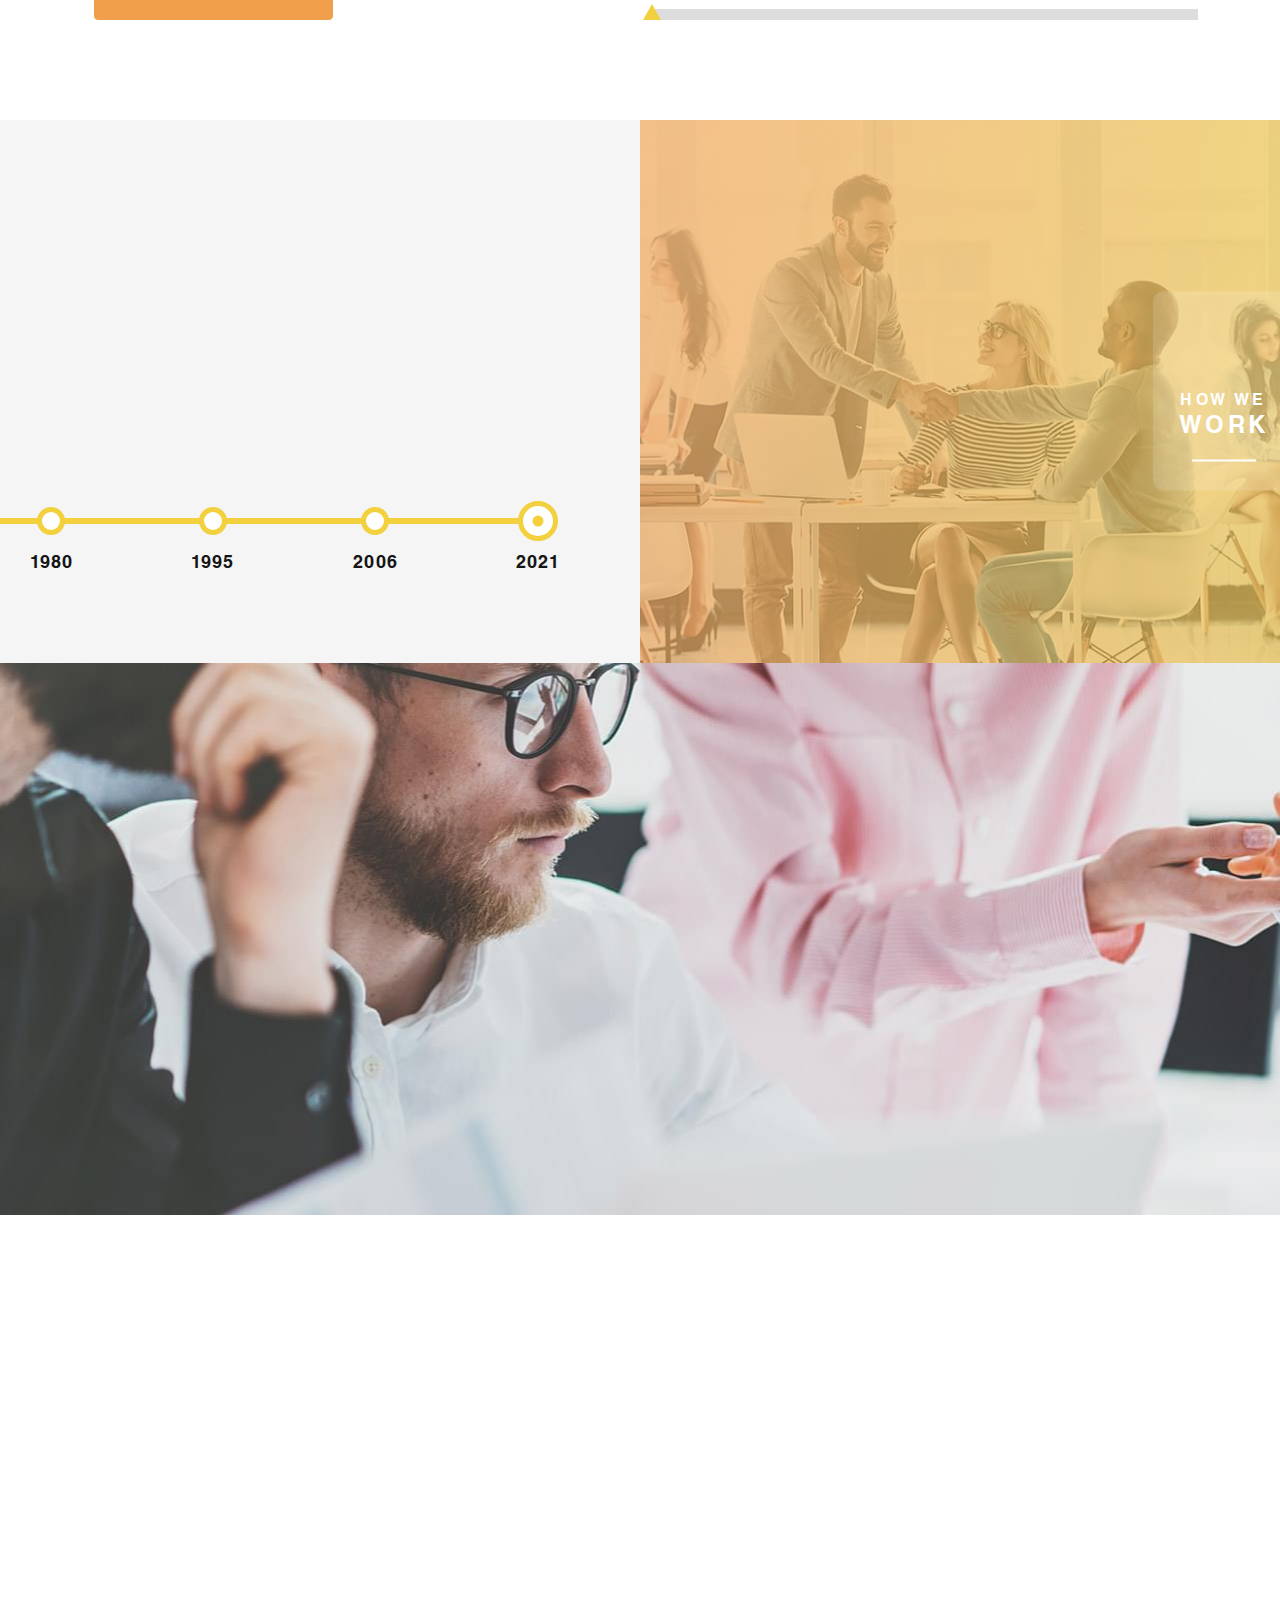
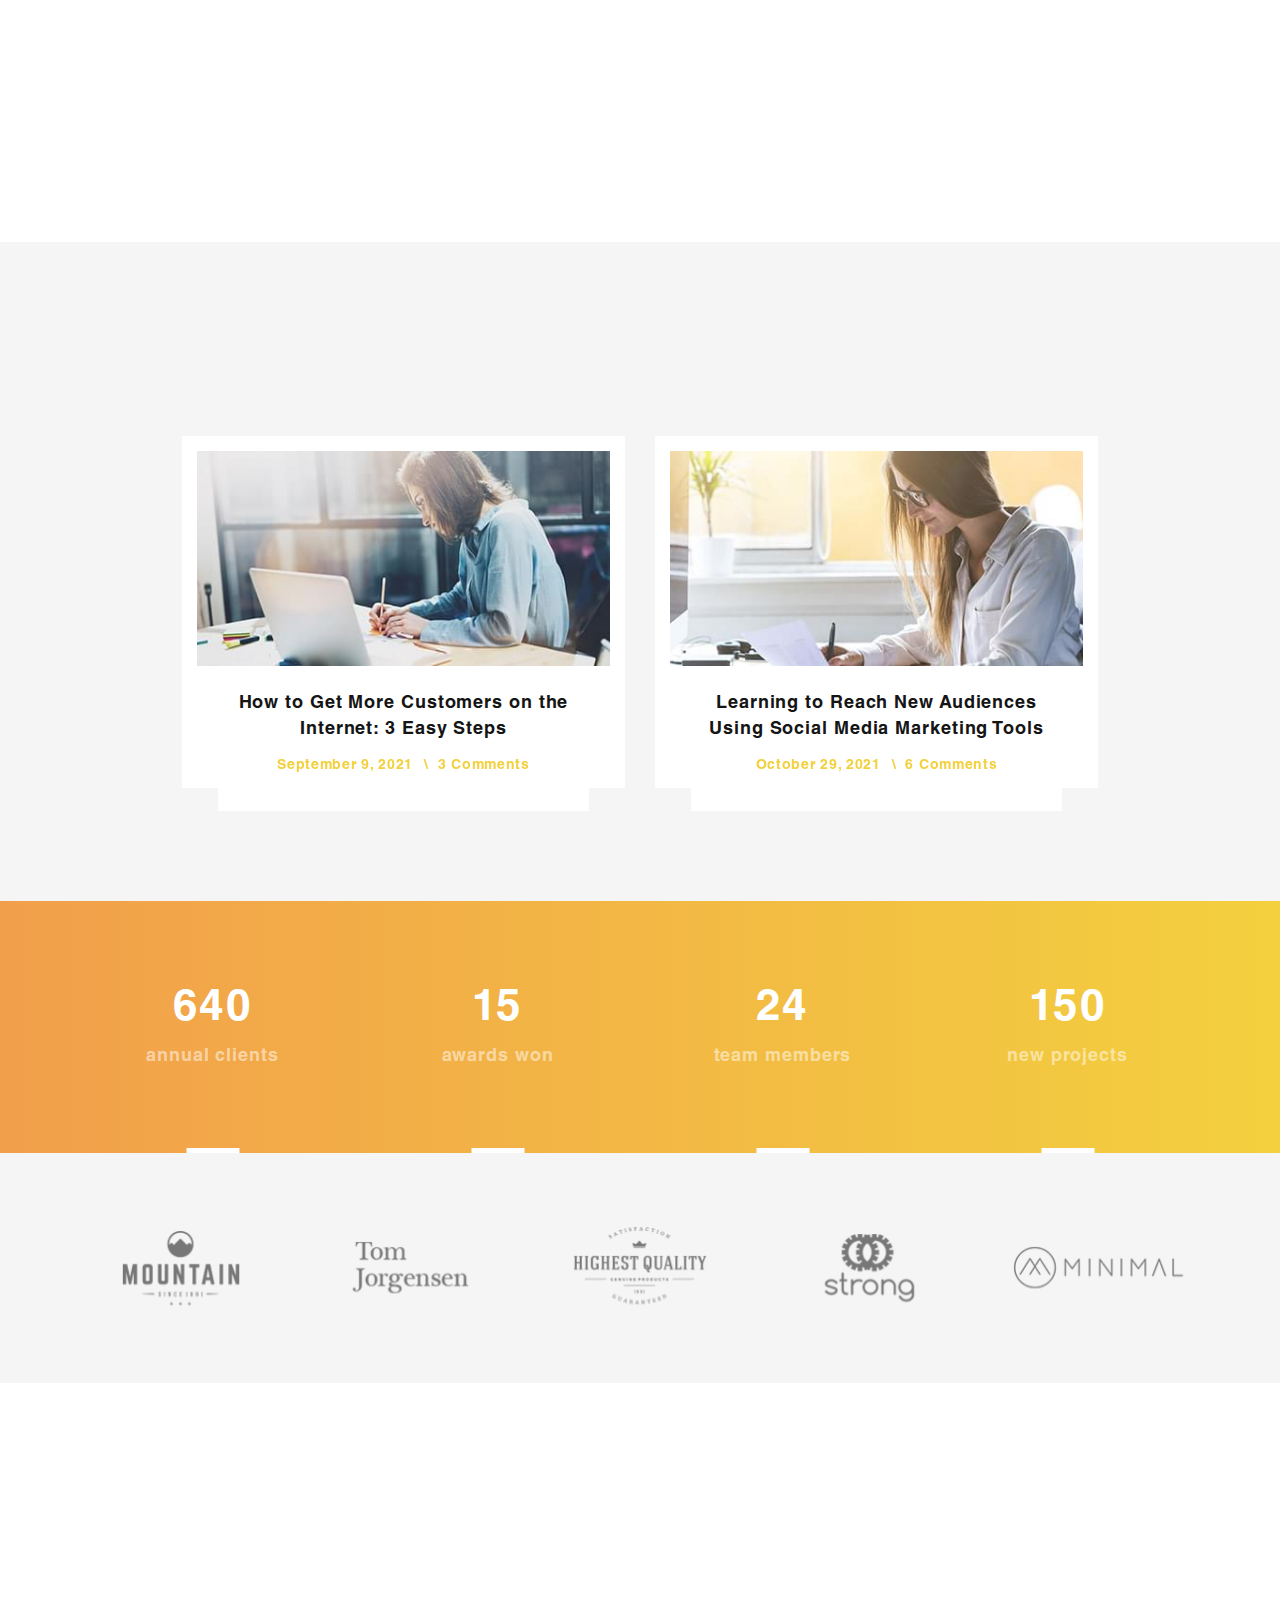
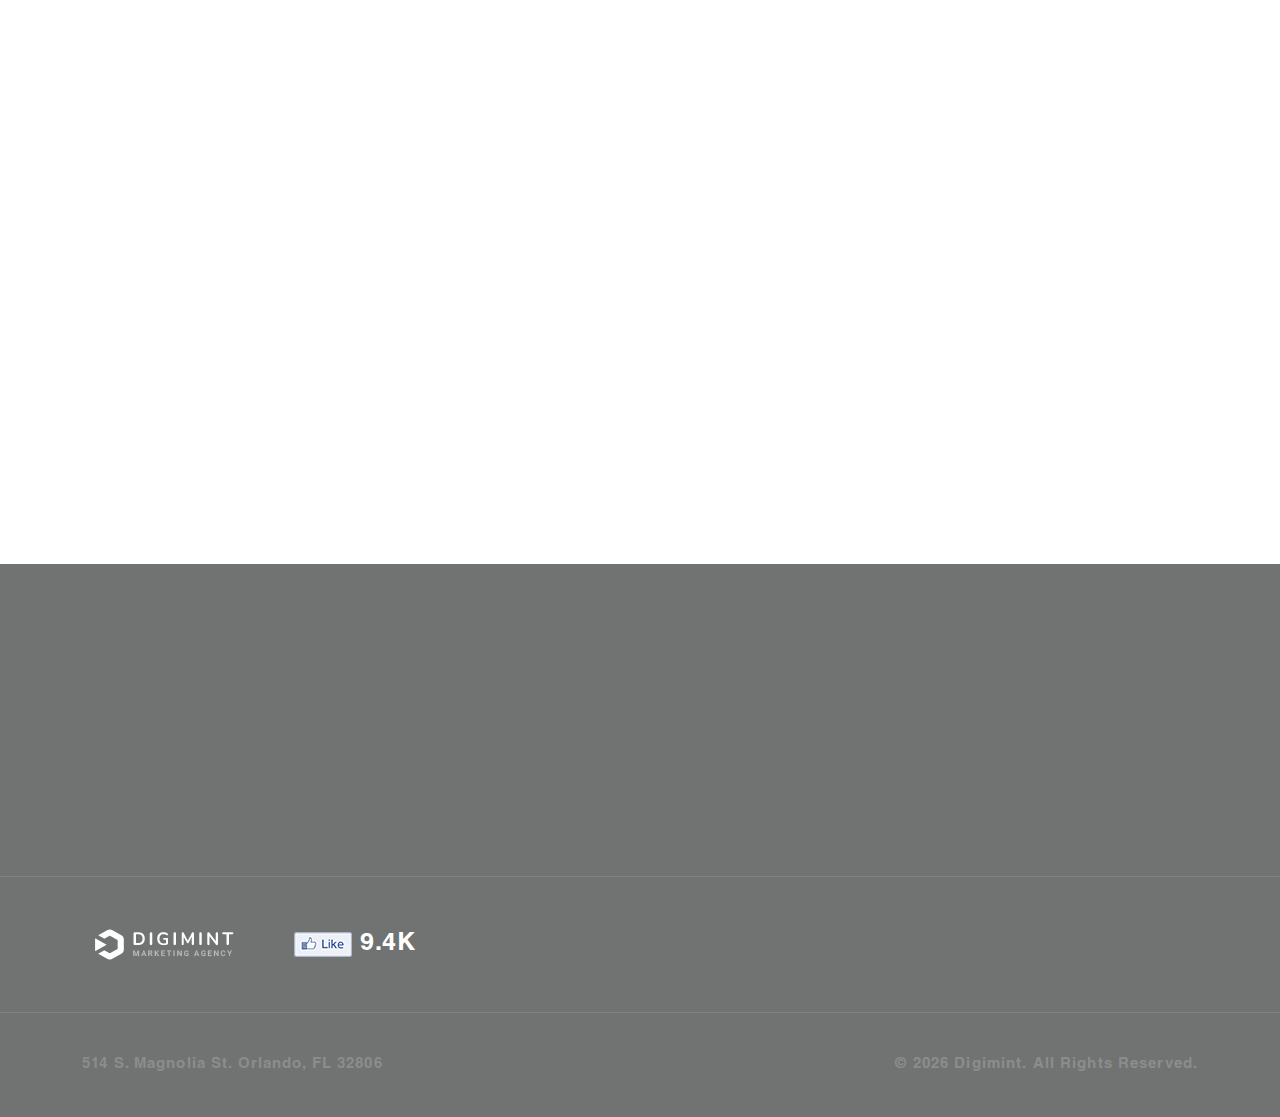
==== commit 049f4425: "prototipo nuestros servicios 2 eliminado, html y css en linea 474" ====
--- a/index.html
+++ b/index.html
@@ -471,49 +471,7 @@
       </div>
     </section>
 
-    <!-- What We Offer-->
-    <section class="section section-xl bg-default">
-      <div class="container">
-        <h3 class="wow fadeInLeft">Nuestros servicios</h3>
-      </div>
-      <div class="container container-style-1">
-        <div class="owl-carousel owl-style-12" data-items="1" data-sm-items="2" data-lg-items="3" data-margin="30"
-          data-xl-margin="45" data-autoplay="true" data-nav="true" data-center="true" data-smart-speed="400">
-          <!-- Quote Tara-->
-          <article class="quote-tara">
-            <div class="quote-tara-caption">
-              <div class="quote-tara-text">
-                <p class="q">Creamos sitios web que sean los más adecuados para cubrir tus necesidades, también te
-                  ayudamos a ubicar cual es la solución de software ideal para tu empresa o idea.</p>
-              </div>
-              <div class="quote-tara-figure">
-                <!-- <img src="./sources/llave-inglesa (1).png" alt="" width="115" height="115" /> -->
-              </div>
-            </div>
-            <h6 class="quote-tara-author">SOFTWARE A LA MEDIDA</h6>
-            <div class="quote-tara-status">Client</div>
-          </article>
-
-          <article class="quote-tara">
-            <div class="quote-tara-caption">
-              <div class="quote-tara-text">
-                <p class="q">
-                  Creamos sitios web que sean los más adecuados para cubrir tus necesidades, también te ayudamos a
-                  ubicar cual es la solución de software ideal para tu empresa o idea.
-                </p>
-              </div>
-              <div class="quote-tara-figure quote-tara-figure2">
-
-              </div>
-            </div>
-            <h6 class="quote-tara-author">SOFTWARE A LA MEDIDA</h6>
-            <div class="quote-tara-status">Client</div>
-          </article>
-          <!-- Quote Tara-->
-
-        </div>
-      </div>
-    </section>
+
 
     <!-- Section CTA-->
     <section class="section parallax-container" data-parallax-img="images/bg-cta-3.jpg">
--- a/css/newStyles.css
+++ b/css/newStyles.css
@@ -44,30 +44,6 @@
 }
 
 
-
-/* SERVICIOS PROTOTIPO 2 */
-.quote-tara-figure{
-    height: 115px;
-    width:115px;
-    background-color: var(--color-complementary2);
-    background-image: url(../sources/llave-inglesa\ \(1\).png);
-    background-position: center;
-    background-repeat: no-repeat;
-}
-
-.quote-tara-figure2{
-    height: 115px;
-    width:115px;
-    background-color: white;
-	background-image: url(../sources/llave-inglesa-white\ \(2\).png);
-    background-position: center;
-    background-repeat: no-repeat;
-}
-
-.quote-tara-text{
-    color:var(--color-complementary3)
-}
-
 /* SERVICIOS PROTOTIPO 3 */
 .service-icon{
     font-size:40px;
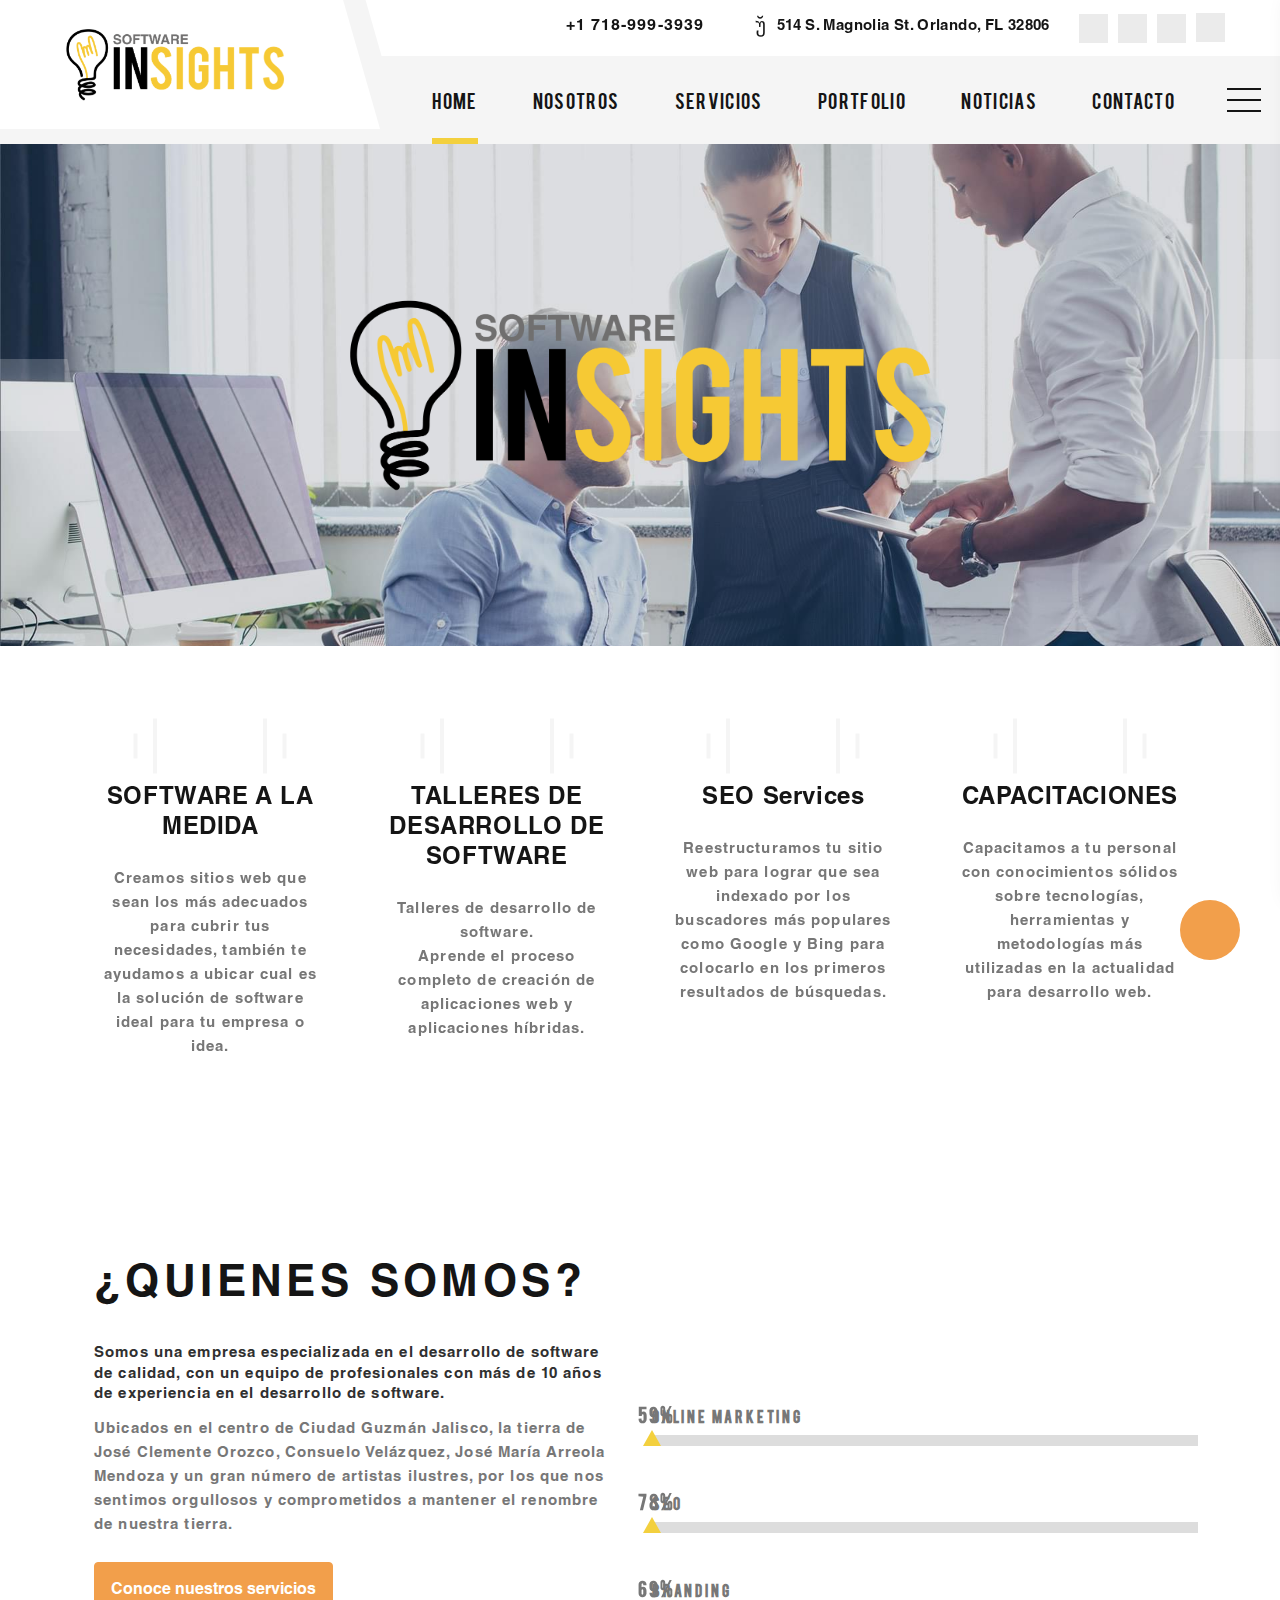
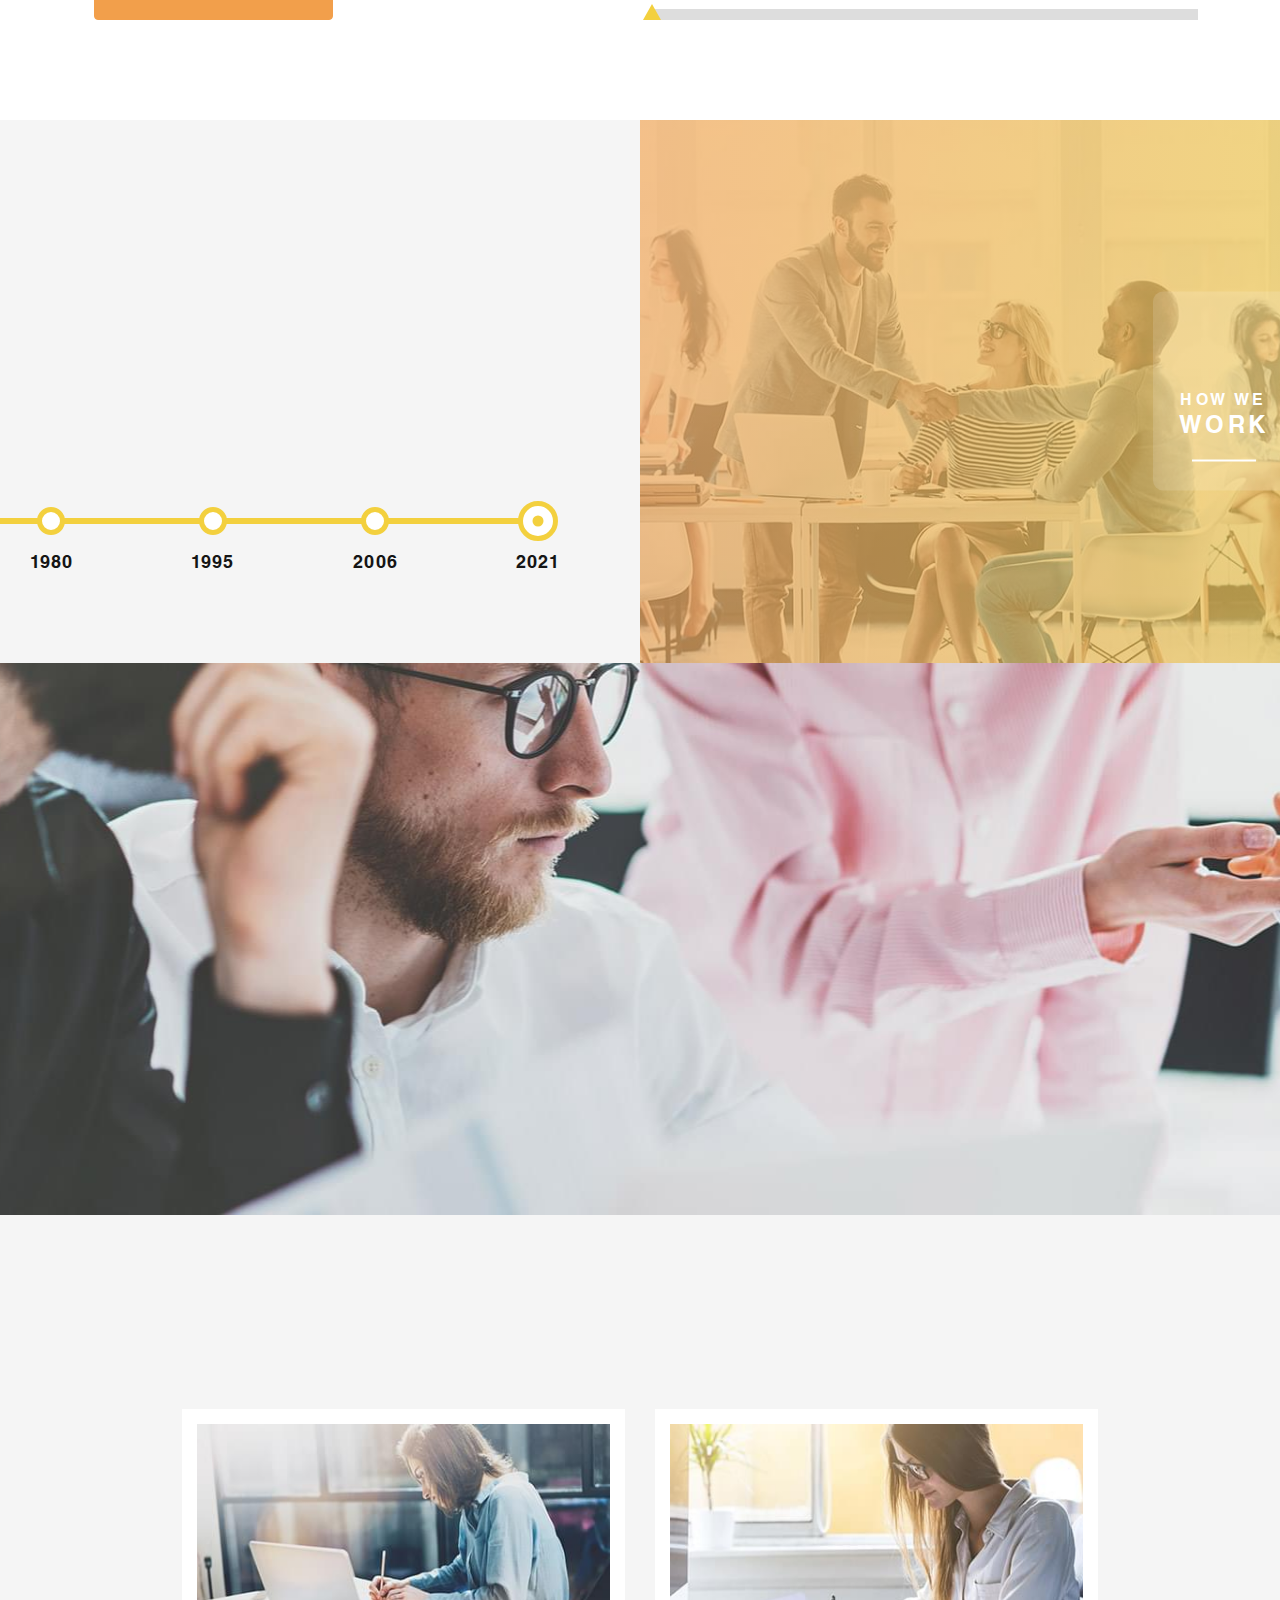
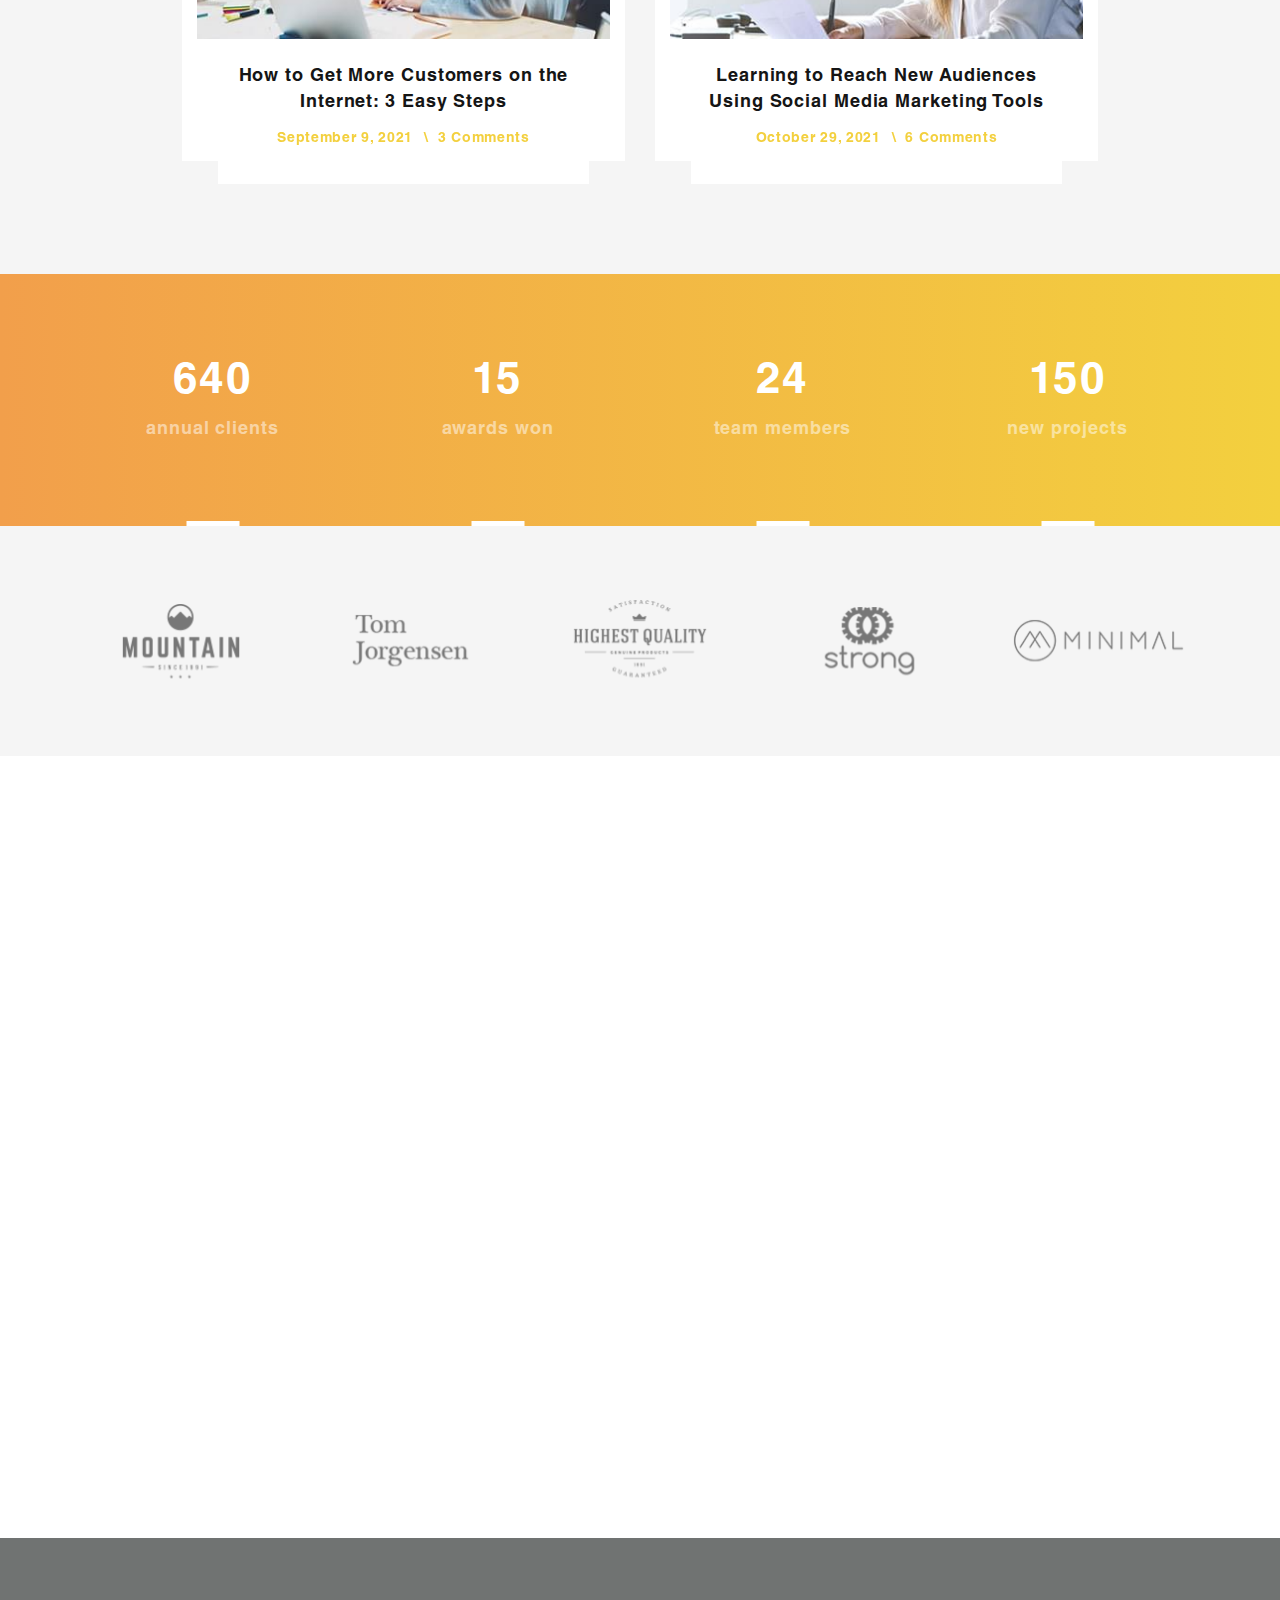
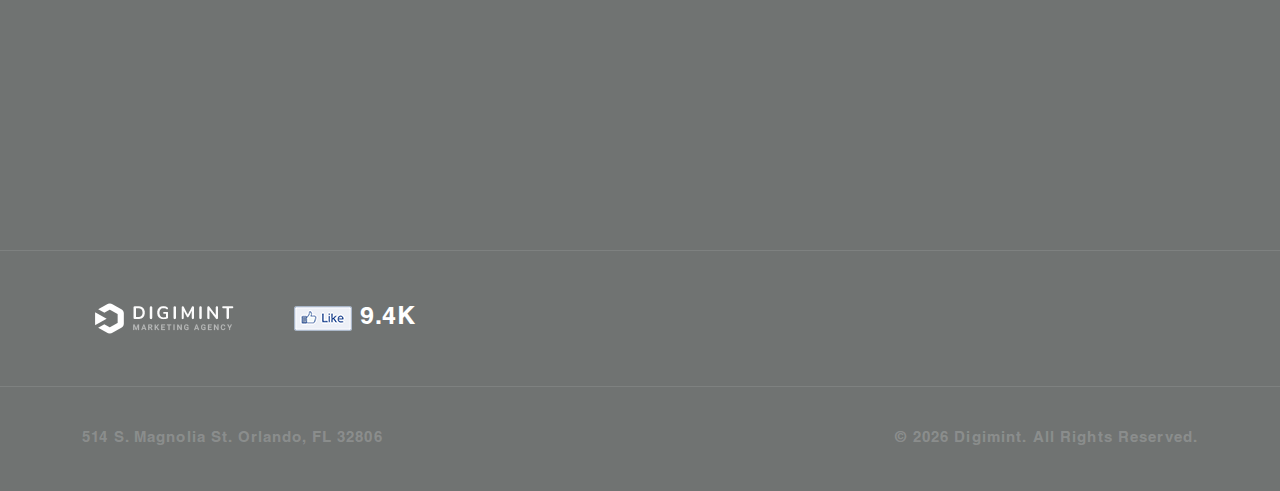
==== commit 6f247e1b: "Seccion de portafolio eliminada" ====
--- a/index.html
+++ b/index.html
@@ -472,7 +472,6 @@
     </section>
 
 
-
     <!-- Section CTA-->
     <section class="section parallax-container" data-parallax-img="images/bg-cta-3.jpg">
       <div class="parallax-content section-xxl context-dark text-md-left bg-dark-overlay">
@@ -489,107 +488,6 @@
                   us</a>
               </div>
             </div>
-          </div>
-        </div>
-      </div>
-    </section>
-
-    <section class="section section-sm section-last bg-default" id="portfolio" data-type="anchor">
-      <div class="container-fluid container-inset-0 isotope-wrap">
-        <h3 class="wow fadeInRight">Our portfolio</h3>
-        <div class="row row-10 gutters-10 row-lg isotope" data-isotope-layout="masonry" data-isotope-group="gallery"
-          data-column-class=".col-1" data-lightgallery="group">
-          <div class="col-1 isotope-item isotope-sizer"></div>
-          <div class="col-sm-4 col-xl-2 isotope-item oh-desktop">
-            <!-- Thumbnail Mary-->
-            <article class="thumbnail thumbnail-mary thumbnail-mary-2 wow slideInLeft"><a class="thumbnail-mary-figure"
-                href="images/project-4-1200x800-original.jpg" data-lightgallery="item"><img
-                  src="images/project-7-335x585.jpg" alt="" width="335" height="585" /></a>
-              <div class="thumbnail-mary-caption">
-                <div>
-                  <h6 class="thumbnail-mary-title"><a href="#">Smith &amp; Johnson LTD.</a></h6>
-                  <div class="thumbnail-mary-location">Online Marketing</div>
-                </div>
-              </div>
-            </article>
-          </div>
-          <div class="col-sm-8 col-xl-4 isotope-item oh-desktop">
-            <!-- Thumbnail Mary-->
-            <article class="thumbnail thumbnail-mary thumbnail-mary-big wow slideInRight"><a
-                class="thumbnail-mary-figure" href="images/project-8-1200x800-original.jpg"
-                data-lightgallery="item"><img src="images/project-8-615x587.jpg" alt="" width="615" height="587" /></a>
-              <div class="thumbnail-mary-caption">
-                <div>
-                  <h6 class="thumbnail-mary-title"><a href="#">Architex</a></h6>
-                  <div class="thumbnail-mary-location">Mobile &amp; App Marketing</div>
-                </div>
-              </div>
-            </article>
-          </div>
-          <div class="col-sm-4 col-xl-2 isotope-item oh-desktop">
-            <!-- Thumbnail Mary-->
-            <article class="thumbnail thumbnail-mary thumbnail-mary-2 wow slideInDown"><a class="thumbnail-mary-figure"
-                href="images/project-9-1200x800-original.jpg" data-lightgallery="item"><img
-                  src="images/project-9-311x289.jpg" alt="" width="311" height="289" /></a>
-              <div class="thumbnail-mary-caption">
-                <div>
-                  <h6 class="thumbnail-mary-title"><a href="#">iStep LTD</a></h6>
-                  <div class="thumbnail-mary-location">SEO &amp; SMM</div>
-                </div>
-              </div>
-            </article>
-          </div>
-          <div class="col-sm-8 col-xl-4 isotope-item oh-desktop">
-            <!-- Thumbnail Mary-->
-            <article class="thumbnail thumbnail-mary wow slideInUp"><a class="thumbnail-mary-figure"
-                href="images/project-10-1200x800-original.jpg" data-lightgallery="item"><img
-                  src="images/project-10-631x289.jpg" alt="" width="631" height="289" /></a>
-              <div class="thumbnail-mary-caption">
-                <div>
-                  <h6 class="thumbnail-mary-title"><a href="#">Smartdrive</a></h6>
-                  <div class="thumbnail-mary-location">Context advertising</div>
-                </div>
-              </div>
-            </article>
-          </div>
-          <div class="col-sm-4 col-xl-2 isotope-item oh-desktop">
-            <!-- Thumbnail Mary-->
-            <article class="thumbnail thumbnail-mary thumbnail-mary-2 wow slideInUp"><a class="thumbnail-mary-figure"
-                href="images/project-11-1200x800-original.jpg" data-lightgallery="item"><img
-                  src="images/project-11-311x289.jpg" alt="" width="311" height="289" /></a>
-              <div class="thumbnail-mary-caption">
-                <div>
-                  <h6 class="thumbnail-mary-title"><a href="#">Select Co.</a></h6>
-                  <div class="thumbnail-mary-location">Content Marketing</div>
-                </div>
-              </div>
-            </article>
-          </div>
-          <div class="col-sm-4 col-xl-2 isotope-item oh-desktop">
-            <!-- Thumbnail Mary-->
-            <article class="thumbnail thumbnail-mary thumbnail-mary-2 wow slideInRight"><a class="thumbnail-mary-figure"
-                href="images/project-12-1200x800-original.jpg" data-lightgallery="item"><img
-                  src="images/project-12-311x289.jpg" alt="" width="311" height="289" /></a>
-              <div class="thumbnail-mary-caption">
-                <div>
-                  <h6 class="thumbnail-mary-title"><a href="#">Quad Biz</a></h6>
-                  <div class="thumbnail-mary-location">email marketing</div>
-                </div>
-              </div>
-            </article>
-          </div>
-          <div class="col-sm-4 col-xl-2 isotope-item oh-desktop">
-            <!-- Thumbnail Mary-->
-            <article class="thumbnail thumbnail-mary thumbnail-mary-2 wow slideInLeft"><a class="thumbnail-mary-figure"
-                href="images/project-1-1200x800-original.jpg" data-lightgallery="item"><img
-                  src="images/project-13-311x289.jpg" alt="" width="311" height="289" /></a>
-              <div class="thumbnail-mary-caption">
-                <div>
-                  <h6 class="thumbnail-mary-title"><a href="#">3k Style</a></h6>
-                  <div class="thumbnail-mary-location">Branding</div>
-                </div>
-              </div>
-            </article>
           </div>
         </div>
       </div>
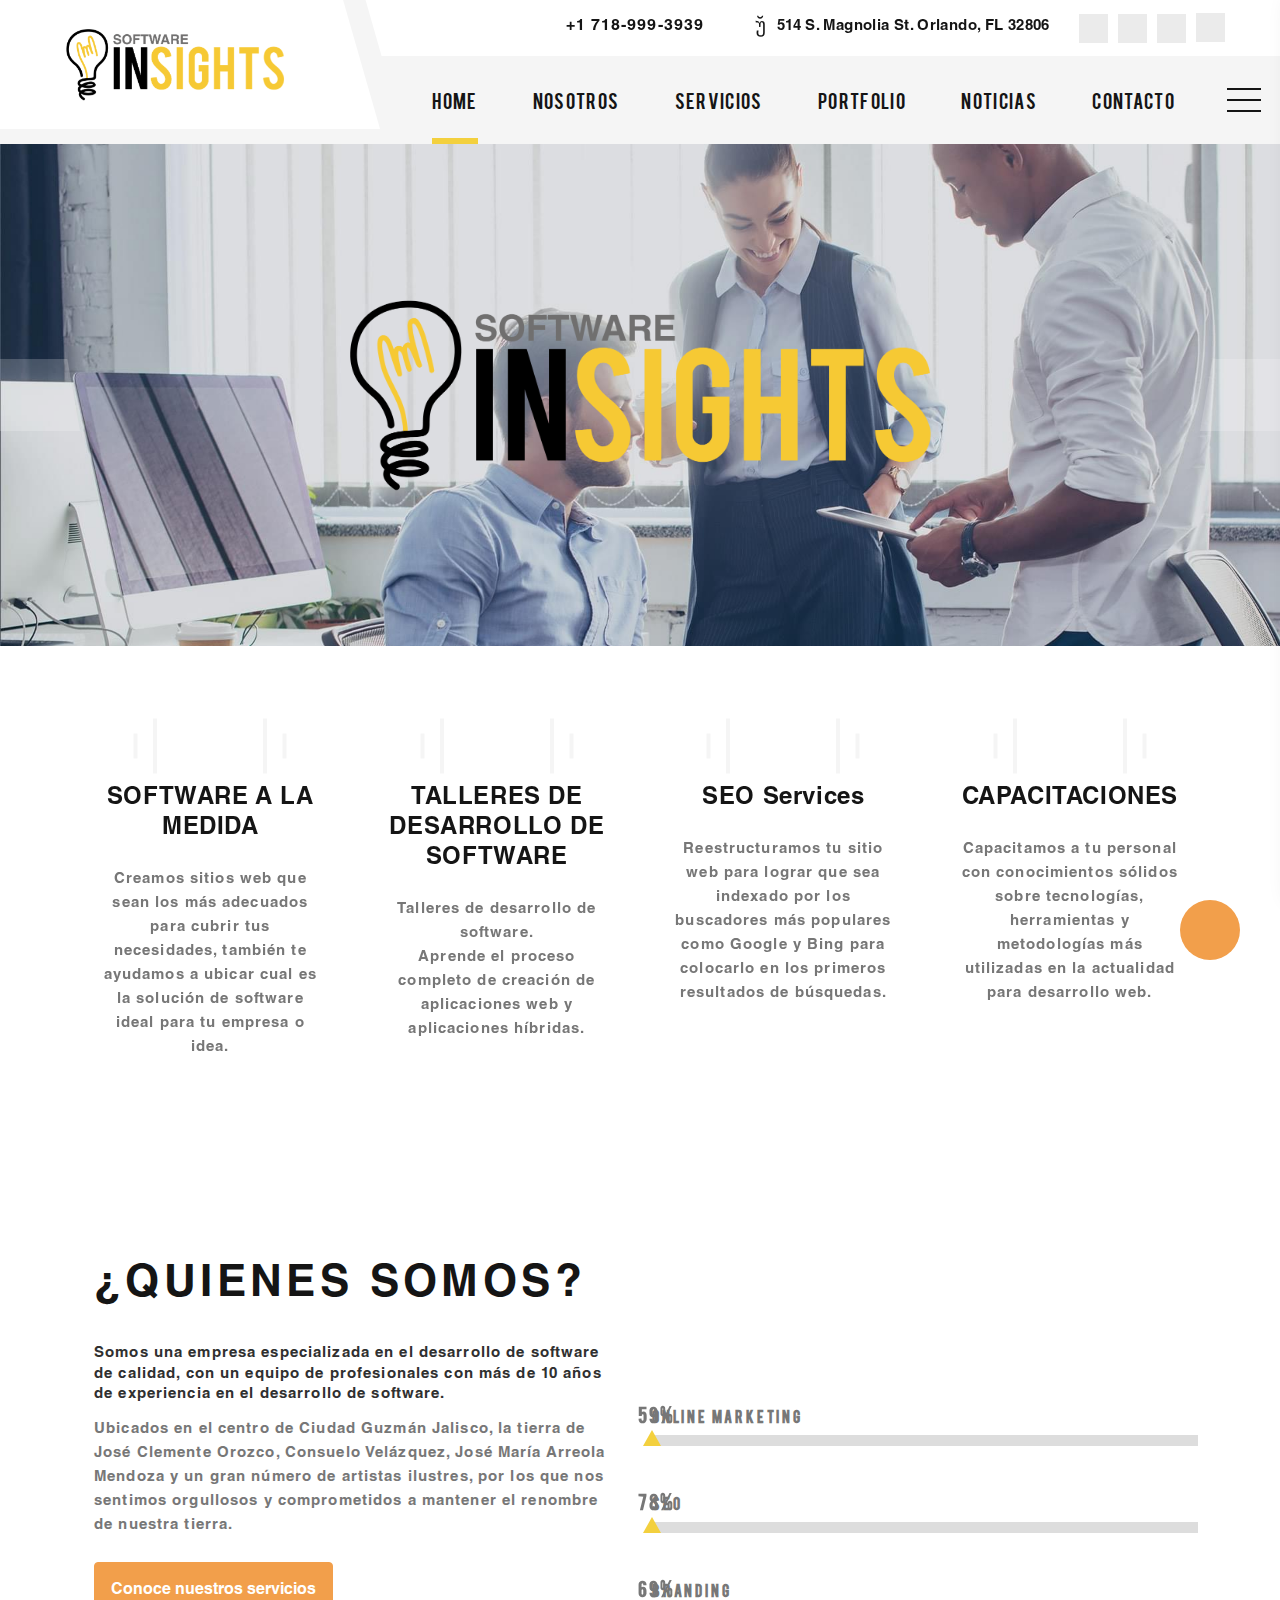
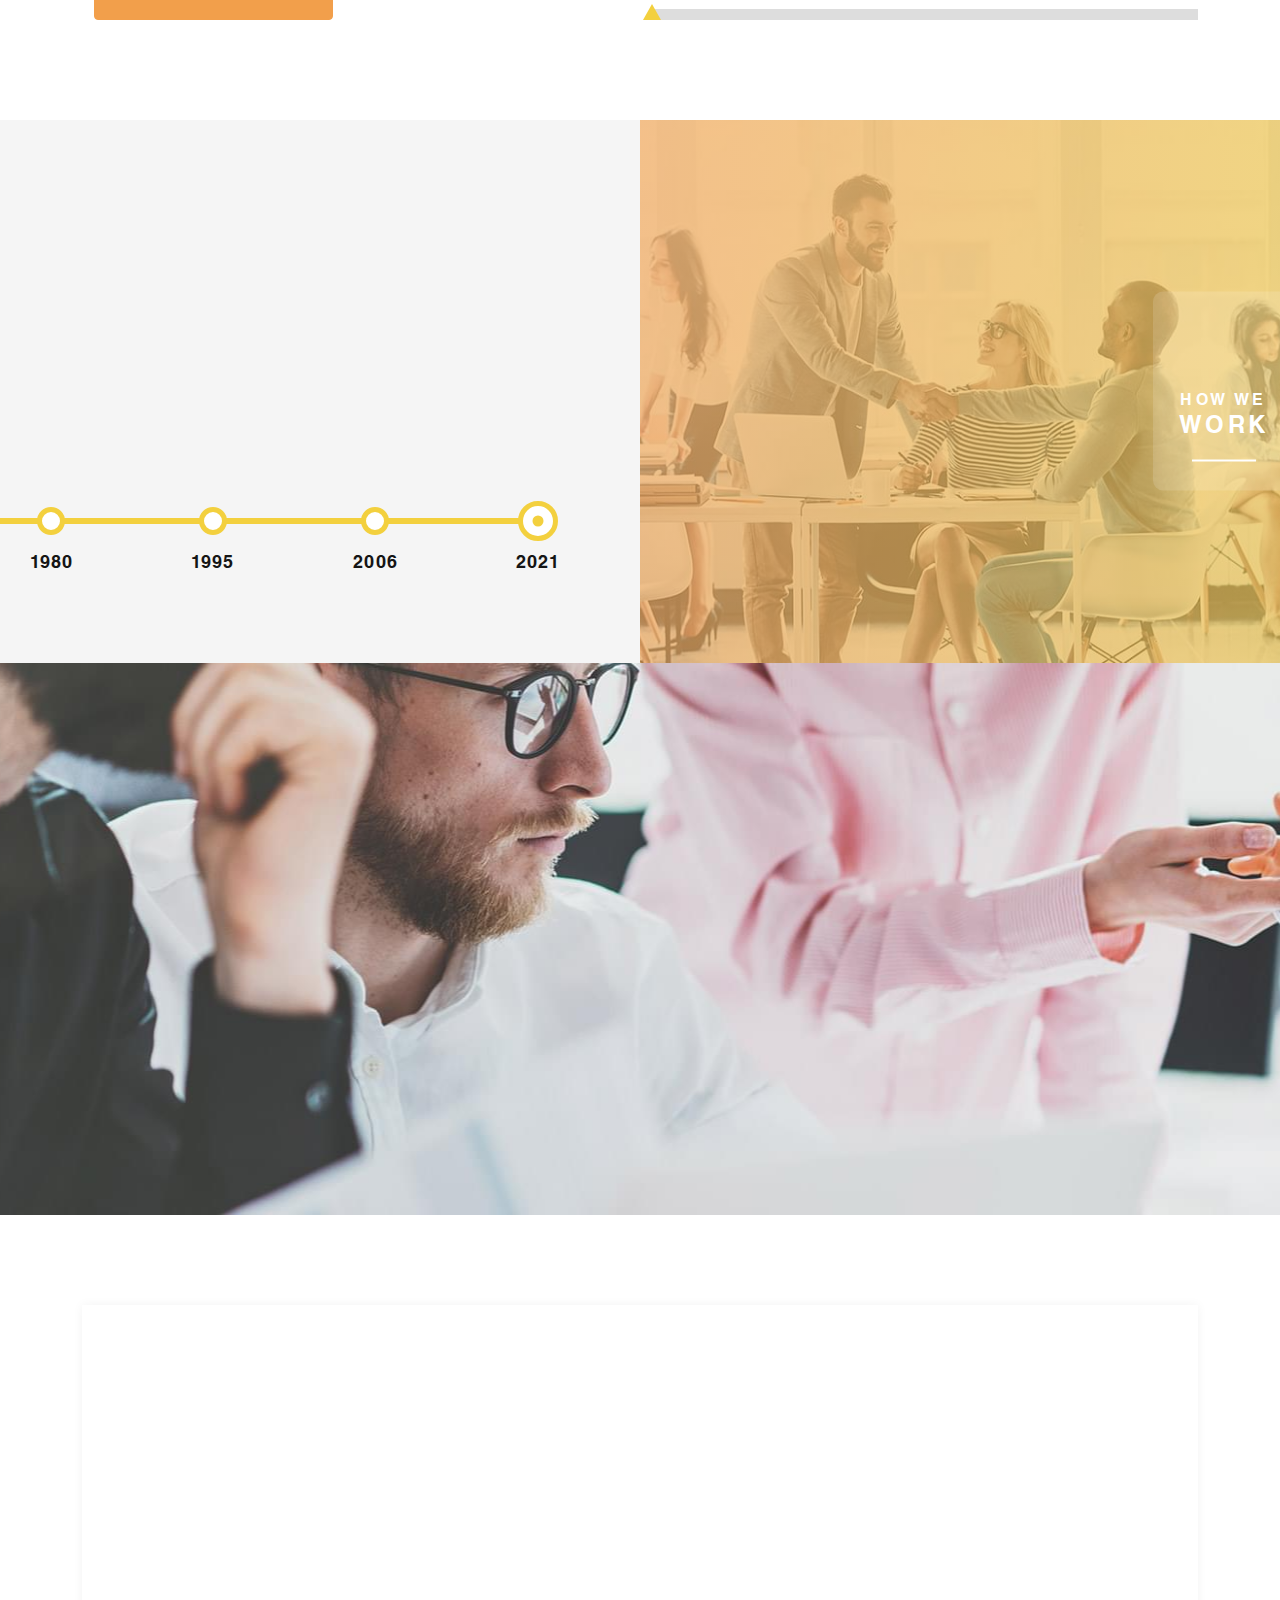
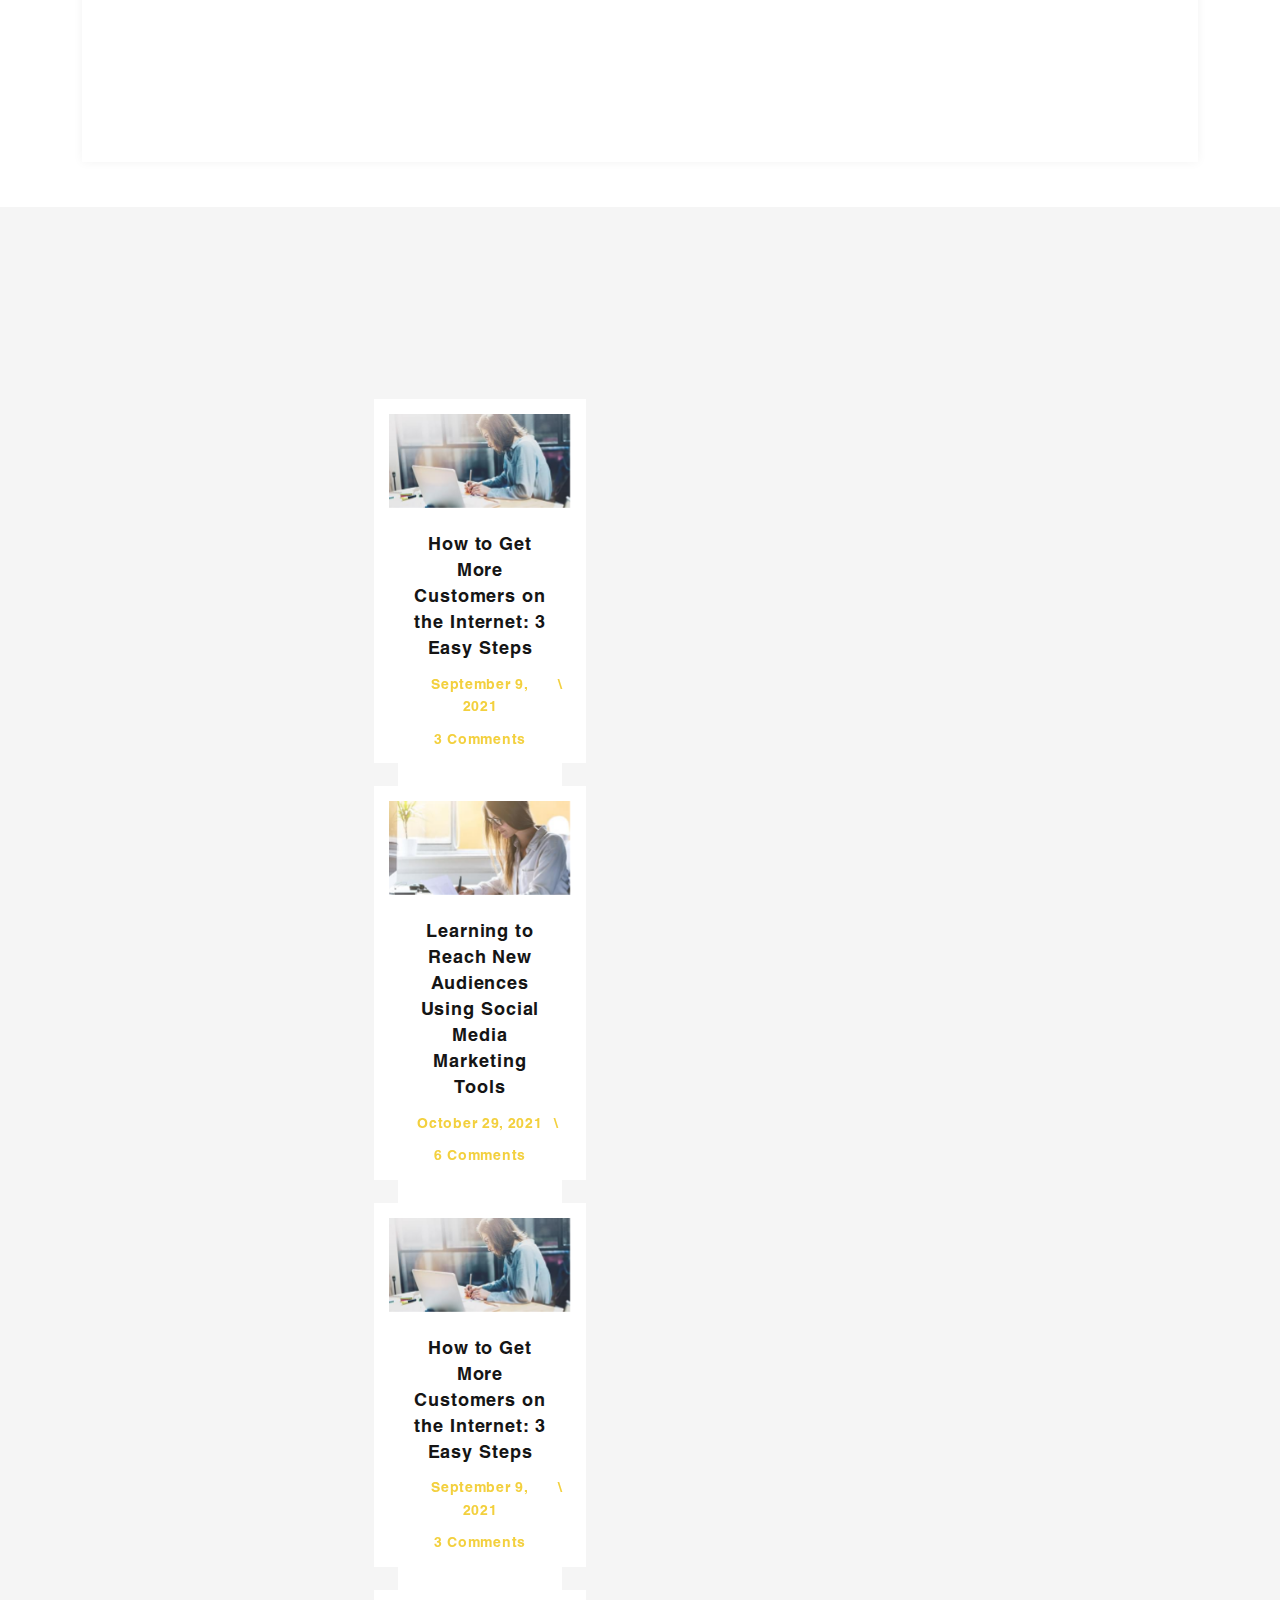
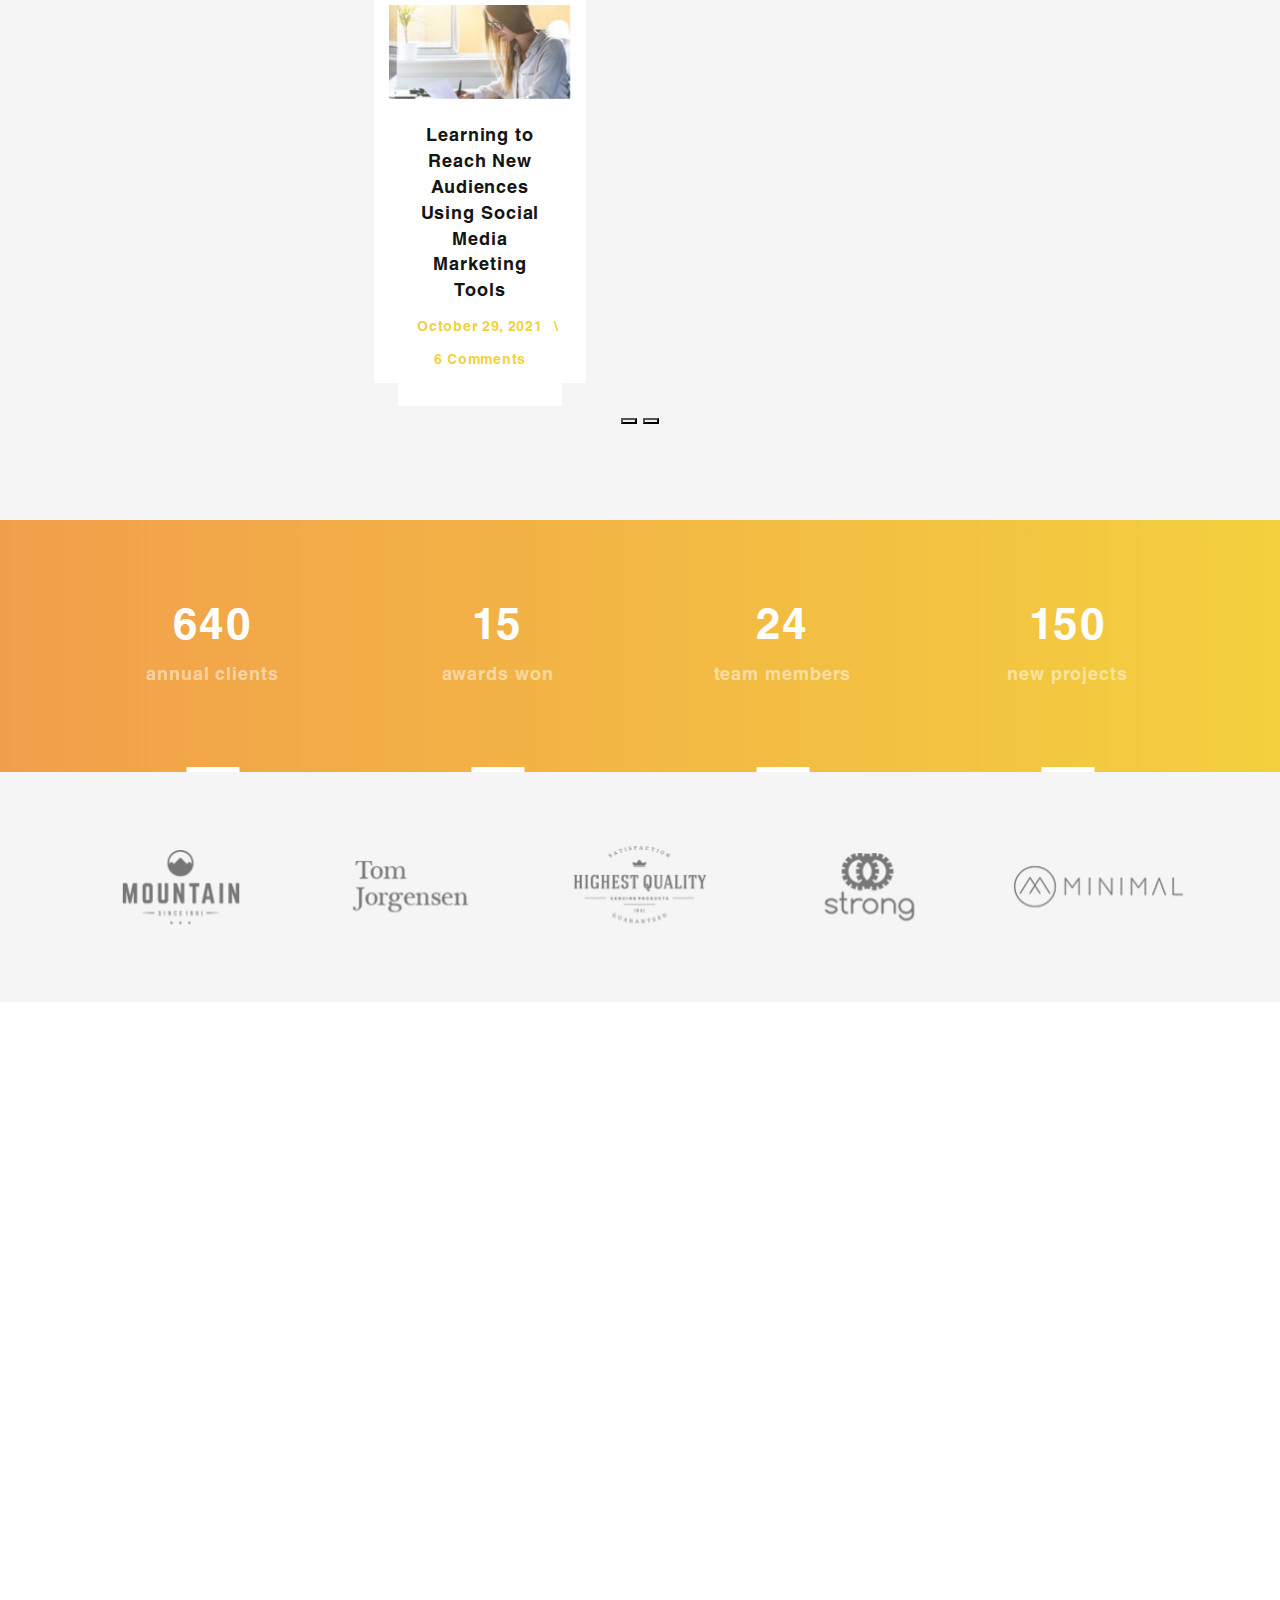
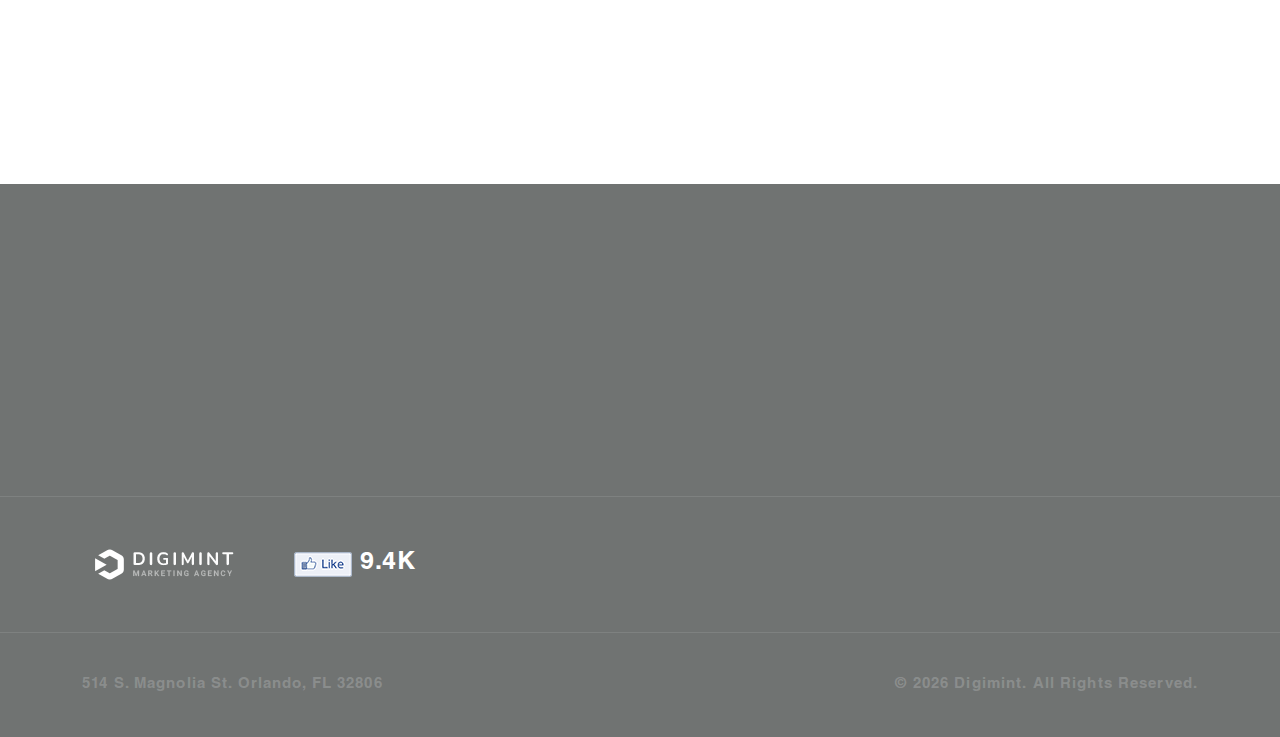
==== commit 4be41c42: "carousel de la seccion conoce nuestro trabajo modificado, con la libreria glider.js" ====
--- a/index.html
+++ b/index.html
@@ -17,6 +17,7 @@
   <link rel="stylesheet" href="css/bootstrap.css">
   <link rel="stylesheet" href="css/fonts.css">
   <link rel="stylesheet" href="css/style.css" id="main-styles-link">
+  <link rel="stylesheet" href="./css/glider.css">
   <link rel="stylesheet" href="./css/newStyles.css">
 </head>
 
@@ -137,10 +138,12 @@
                     <div class="row gutters-20" data-lightgallery="group">
                       <div class="col-6">
                         <!-- Thumbnail Creative-->
-                        <article class="thumbnail thumbnail-creative"><a href="images/aside-1-1200x800-original.jpg"
+                        <article class="thumbnail thumbnail-creative"><a
+                            href="https://www.esan.edu.pe/conexion/actualidad/2018/06/04/1500x844_periodo_prueba.jpg"
                             data-lightgallery="item">
-                            <div class="thumbnail-creative-figure"><img src="images/aside-1-195x164.jpg" alt=""
-                                width="195" height="164" />
+                            <div class="thumbnail-creative-figure"><img
+                                src="https://www.esan.edu.pe/conexion/actualidad/2018/06/04/1500x844_periodo_prueba.jpg"
+                                alt="" width="195" height="164" />
                             </div>
                             <div class="thumbnail-creative-caption"><span
                                 class="icon thumbnail-creative-icon linearicons-magnifier"></span></div>
@@ -150,8 +153,9 @@
                         <!-- Thumbnail Creative-->
                         <article class="thumbnail thumbnail-creative"><a href="images/aside-2-1200x800-original.jpg"
                             data-lightgallery="item">
-                            <div class="thumbnail-creative-figure"><img src="images/aside-2-195x164.jpg" alt=""
-                                width="195" height="164" />
+                            <div class="thumbnail-creative-figure"><img
+                                src="https://www.esan.edu.pe/conexion/actualidad/2018/06/04/1500x844_periodo_prueba.jpg"
+                                alt="" width="195" height="164" />
                             </div>
                             <div class="thumbnail-creative-caption"><span
                                 class="icon thumbnail-creative-icon linearicons-magnifier"></span></div>
@@ -161,8 +165,9 @@
                         <!-- Thumbnail Creative-->
                         <article class="thumbnail thumbnail-creative"><a href="images/aside-3-1200x800-original.jpg"
                             data-lightgallery="item">
-                            <div class="thumbnail-creative-figure"><img src="images/aside-3-195x164.jpg" alt=""
-                                width="195" height="164" />
+                            <div class="thumbnail-creative-figure"><img
+                                src="https://www.esan.edu.pe/conexion/actualidad/2018/06/04/1500x844_periodo_prueba.jpg"
+                                alt="" width="195" height="164" />
                             </div>
                             <div class="thumbnail-creative-caption"><span
                                 class="icon thumbnail-creative-icon linearicons-magnifier"></span></div>
@@ -172,8 +177,9 @@
                         <!-- Thumbnail Creative-->
                         <article class="thumbnail thumbnail-creative"><a href="images/aside-4-1200x800-original.jpg"
                             data-lightgallery="item">
-                            <div class="thumbnail-creative-figure"><img src="images/aside-4-195x164.jpg" alt=""
-                                width="195" height="164" />
+                            <div class="thumbnail-creative-figure"><img
+                                src="https://www.esan.edu.pe/conexion/actualidad/2018/06/04/1500x844_periodo_prueba.jpg"
+                                alt="" width="195" height="164" />
                             </div>
                             <div class="thumbnail-creative-caption"><span
                                 class="icon thumbnail-creative-icon linearicons-magnifier"></span></div>
@@ -183,8 +189,9 @@
                         <!-- Thumbnail Creative-->
                         <article class="thumbnail thumbnail-creative"><a href="images/aside-5-1200x800-original.jpg"
                             data-lightgallery="item">
-                            <div class="thumbnail-creative-figure"><img src="images/aside-5-195x164.jpg" alt=""
-                                width="195" height="164" />
+                            <div class="thumbnail-creative-figure"><img
+                                src="https://www.esan.edu.pe/conexion/actualidad/2018/06/04/1500x844_periodo_prueba.jpg"
+                                alt="" width="195" height="164" />
                             </div>
                             <div class="thumbnail-creative-caption"><span
                                 class="icon thumbnail-creative-icon linearicons-magnifier"></span></div>
@@ -194,8 +201,9 @@
                         <!-- Thumbnail Creative-->
                         <article class="thumbnail thumbnail-creative"><a href="images/aside-6-1200x800-original.jpg"
                             data-lightgallery="item">
-                            <div class="thumbnail-creative-figure"><img src="images/aside-6-195x164.jpg" alt=""
-                                width="195" height="164" />
+                            <div class="thumbnail-creative-figure"><img
+                                src="https://www.esan.edu.pe/conexion/actualidad/2018/06/04/1500x844_periodo_prueba.jpg"
+                                alt="" width="195" height="164" />
                             </div>
                             <div class="thumbnail-creative-caption"><span
                                 class="icon thumbnail-creative-icon linearicons-magnifier"></span></div>
@@ -328,26 +336,7 @@
       </div>
     </section>
 
-    <!-- Section CTA-->
-    <!-- <section class="section parallax-container" data-parallax-img="images/bg-cta-2.jpg">
-      <div class="parallax-content section-xl context-dark text-md-left bg-dark-overlay">
-        <div class="container">
-          <div class="row justify-content-end">
-            <div class="col-sm-8 col-md-7 col-lg-5 position-relative">
-              <div class="cta-modern">
-                <h4 class="cta-modern-title wow fadeInRight">Our Mission is to Make the Business Life of Our Clients
-                  Better!</h4>
-                <p class="cta-modern-text cta-modern-text-2 oh-desktop" data-wow-delay=".1s"><span
-                    class="cta-modern-decor wow slideInLeft"></span><span class="d-inline-block wow slideInDown">Ben
-                    Smith, Founder</span></p><a class="button button-lg button-primary-gradient wow fadeInUp" href="#"
-                  data-wow-delay=".2s">read more</a>
-              </div>
-            </div>
-          </div>
-        </div>
-      </div>
-    </section> -->
-
+    <!-- QUIENES SOMOS -->
     <section class="section section-xl bg-default text-start" id="about-us" data-type="anchor">
       <div class="container">
         <div class="row row-30 align-items-lg-end">
@@ -404,6 +393,8 @@
         </div>
       </div>
     </section>
+
+
     <!-- Our History-->
     <section class="section section-lg bg-gray-100 text-start section-relative section-bg-creative">
       <div class="container">
@@ -471,7 +462,6 @@
       </div>
     </section>
 
-
     <!-- Section CTA-->
     <section class="section parallax-container" data-parallax-img="images/bg-cta-3.jpg">
       <div class="parallax-content section-xxl context-dark text-md-left bg-dark-overlay">
@@ -493,68 +483,139 @@
       </div>
     </section>
 
+    <!-- Tell-->
+    <section class="section section-sm section-first bg-default" id="team" data-type="anchor">
+      <div class="container">
+        <form class="rd-form rd-mailform form-style-1" data-form-output="form-output-global" data-form-type="contact"
+          method="post" action="bat/rd-mailform.php">
+          <div class="row row-20 gutters-20">
+            <div class="col-md-6 col-lg-4 oh-desktop">
+              <div class="form-wrap wow slideInDown">
+                <input class="form-input" id="contact-your-name-6" type="text" name="name" data-constraints="@Required">
+                <label class="form-label" for="contact-your-name-6">Nombre*</label>
+              </div>
+            </div>
+            <div class="col-md-6 col-lg-4 oh-desktop">
+              <div class="form-wrap wow slideInUp">
+                <input class="form-input" id="contact-email-6" type="email" name="email"
+                  data-constraints="@Email @Required">
+                <label class="form-label" for="contact-email-6">E-mail*</label>
+              </div>
+            </div>
+            <div class="col-md-6 col-lg-4 oh-desktop">
+              <div class="form-wrap wow slideInUp">
+                <input class="form-input" id="contact-phone-6" type="tel" name="tel"
+                  data-constraints="@Email @Required">
+                <label class="form-label" for="contact-phone-6">Telefono*</label>
+              </div>
+            </div>
+            <!-- <div class="col-lg-4 oh-desktop">
+              <div class="form-wrap wow slideInDown">
+                
+                <select class="form-input" name="service" data-placeholder="Select a Service"
+                  data-constraints="@Required">
+                  <option label="placeholder"></option>
+                  <option value="Online Marketing">Online Marketing</option>
+                  <option value="Content Marketing">Content Marketing</option>
+                  <option value="SEO">SEO</option>
+                </select>
+              </div>
+            </div> -->
+            <div class="col-12">
+              <div class="form-wrap wow fadeIn">
+                <label class="form-label" for="contact-message-6">Mensaje</label>
+                <textarea class="form-input textarea-lg" id="contact-message-6" name="message"
+                  data-constraints="@Required"></textarea>
+              </div>
+            </div>
+          </div>
+          <div class="group-custom-1 group-middle oh-desktop">
+            <button class="button button-lg button-primary-gradient wow fadeInRight" type="submit">Enviar</button>
+            <!-- Quote Classic-->
+            <article class="quote-classic quote-classic-3 wow slideInDown">
+              <div class="quote-classic-text">
+                <p class="q">Dejanos un mensaje, te responderemos lo antes posible.</p>
+              </div>
+            </article>
+          </div>
+        </form>
+      </div>
+    </section>
+
     <!-- Latest News-->
     <section class="section section-lg bg-gray-100" id="news" data-type="anchor">
-      <div class="container">
-        <h3 class="oh-desktop"><span class="d-inline-block wow slideInDown">Latest News</span></h3>
-        <div class="owl-carousel owl-style-13" data-items="1" data-md-items="2" data-margin="30" data-autoplay="true"
-          data-nav="true" data-dots="true">
-          <!-- Post Creative-->
-          <article class="post post-creative"><a class="post-creative-figure" href="#"><img
-                src="images/post-1-440x229.jpg" alt="" width="440" height="229" /></a>
-            <div class="post-creative-caption">
-              <h6 class="post-creative-title"><a href="#">How to Get More Customers on the Internet: 3 Easy Steps</a>
-              </h6>
-              <ul class="list-inline post-creative-panel">
-                <li>
-                  <time class="post-creative-time" datetime="2021-09-09">September 9, 2021</time>
-                </li>
-                <li><a href="#">3 Comments</a></li>
-              </ul>
-            </div>
-          </article>
-          <!-- Post Creative-->
-          <article class="post post-creative"><a class="post-creative-figure" href="#"><img
-                src="images/post-2-440x229.jpg" alt="" width="440" height="229" /></a>
-            <div class="post-creative-caption">
-              <h6 class="post-creative-title"><a href="#">Learning to Reach New Audiences Using Social Media Marketing
-                  Tools</a></h6>
-              <ul class="list-inline post-creative-panel">
-                <li>
-                  <time class="post-creative-time" datetime="2021-10-29">October 29, 2021</time>
-                </li>
-                <li><a href="#">6 Comments</a></li>
-              </ul>
-            </div>
-          </article>
-          <!-- Post Creative-->
-          <article class="post post-creative"><a class="post-creative-figure" href="#"><img
-                src="images/post-1-440x229.jpg" alt="" width="440" height="229" /></a>
-            <div class="post-creative-caption">
-              <h6 class="post-creative-title"><a href="#">How to Get More Customers on the Internet: 3 Easy Steps</a>
-              </h6>
-              <ul class="list-inline post-creative-panel">
-                <li>
-                  <time class="post-creative-time" datetime="2021-09-09">September 9, 2021</time>
-                </li>
-                <li><a href="#">3 Comments</a></li>
-              </ul>
-            </div>
-          </article>
-          <!-- Post Creative-->
-          <article class="post post-creative"><a class="post-creative-figure" href="#"><img
-                src="images/post-2-440x229.jpg" alt="" width="440" height="229" /></a>
-            <div class="post-creative-caption">
-              <h6 class="post-creative-title"><a href="#">Learning to Reach New Audiences Using Social Media Marketing
-                  Tools</a></h6>
-              <ul class="list-inline post-creative-panel">
-                <li>
-                  <time class="post-creative-time" datetime="2021-10-29">October 29, 2021</time>
-                </li>
-                <li><a href="#">6 Comments</a></li>
-              </ul>
-            </div>
-          </article>
+      <div class="">
+        <h3 class="oh-desktop"><span class="d-inline-block wow slideInDown">Conoce nuestro trabajo</span></h3>
+
+        <!-- CAROUSEL -->
+        <div class="glider-contain w-100">
+
+          <div class="glider  mt-5 w-75">
+            <!-- Post Creative-->
+            <article class="post post-creative proyecto"><a class="post-creative-figure" href="#"><img
+                  src="images/post-1-440x229.jpg" alt="" width="440" height="229" /></a>
+              <div class="post-creative-caption">
+                <h6 class="post-creative-title"><a href="#">How to Get More Customers on the Internet: 3 Easy Steps</a>
+                </h6>
+                <ul class="list-inline post-creative-panel">
+                  <li>
+                    <time class="post-creative-time" datetime="2021-09-09">September 9, 2021</time>
+                  </li>
+                  <li><a href="#">3 Comments</a></li>
+                </ul>
+              </div>
+            </article>
+            <!-- Post Creative-->
+            <article class="post post-creative"><a class="post-creative-figure" href="#"><img
+                  src="images/post-2-440x229.jpg" alt="" width="440" height="229" /></a>
+              <div class="post-creative-caption">
+                <h6 class="post-creative-title"><a href="#">Learning to Reach New Audiences Using Social Media Marketing
+                    Tools</a></h6>
+                <ul class="list-inline post-creative-panel">
+                  <li>
+                    <time class="post-creative-time" datetime="2021-10-29">October 29, 2021</time>
+                  </li>
+                  <li><a href="#">6 Comments</a></li>
+                </ul>
+              </div>
+            </article>
+            <!-- Post Creative-->
+            <article class="post post-creative"><a class="post-creative-figure" href="#"><img
+                  src="images/post-1-440x229.jpg" alt="" width="440" height="229" /></a>
+              <div class="post-creative-caption">
+                <h6 class="post-creative-title"><a href="#">How to Get More Customers on the Internet: 3 Easy Steps</a>
+                </h6>
+                <ul class="list-inline post-creative-panel">
+                  <li>
+                    <time class="post-creative-time" datetime="2021-09-09">September 9, 2021</time>
+                  </li>
+                  <li><a href="#">3 Comments</a></li>
+                </ul>
+              </div>
+            </article>
+            <!-- Post Creative-->
+            <article class="post post-creative"><a class="post-creative-figure" href="#"><img
+                  src="images/post-2-440x229.jpg" alt="" width="440" height="229" /></a>
+              <div class="post-creative-caption">
+                <h6 class="post-creative-title"><a href="#">Learning to Reach New Audiences Using Social Media Marketing
+                    Tools</a></h6>
+                <ul class="list-inline post-creative-panel">
+                  <li>
+                    <time class="post-creative-time" datetime="2021-10-29">October 29, 2021</time>
+                  </li>
+                  <li><a href="#">6 Comments</a></li>
+                </ul>
+              </div>
+            </article>
+
+          </div>
+          <button aria-label="Previous" class="glider-prev text-secondary">
+            <i class="lni lni-arrow-left-circle"></i>
+          </button>
+          <button aria-label="Next" class="glider-next text-secondary">
+            <i class="lni lni-arrow-right-circle"></i>
+          </button>
+          <div role="tablist" class="dots"></div>
         </div>
       </div>
     </section>
@@ -796,6 +857,7 @@
   <script>(function (w, d, s, l, i) { w[l] = w[l] || []; w[l].push({ 'gtm.start': new Date().getTime(), event: 'gtm.js' }); var f = d.getElementsByTagName(s)[0], j = d.createElement(s), dl = l != 'dataLayer' ? '&l=' + l : ''; j.async = true; j.src = '//www.googletagmanager.com/gtm.js?id=' + i + dl; f.parentNode.insertBefore(j, f); })(window, document, 'script', 'dataLayer', 'GTM-P9FT69');</script>
   <!-- End Google Tag Manager -->
 
+  <script src="https://cdn.jsdelivr.net/npm/glider-js@1/glider.min.js"></script>
   <script src="./js/myScript.js"></script>
 </body>
 
--- a/css/style.css
+++ b/css/style.css
@@ -5319,7 +5319,7 @@
 	position: relative;
 	text-align: center;
 	padding: 10px 10px 0;
-	max-width: 470px;
+	width: 75% !important;
 	margin-left: auto;
 	margin-right: auto;
 	z-index: 1;
--- a/css/newStyles.css
+++ b/css/newStyles.css
@@ -1,51 +1,87 @@
-:root{
-	--color-primary: #F3D03E;
-	--color-secondary: #f29f4b;
-	--color-complementary:#707372;
-	--color-complementary2: #FFF5AF;
-    --color-complementary3: #337ab7;
+:root {
+  --color-primary: #f3d03e;
+  --color-secondary: #f29f4b;
+  --color-complementary: #707372;
+  --color-complementary2: #fff5af;
+  --color-complementary3: #337ab7;
 
-	/* FUENTES */
-	--font-titles: Helvetica-bold;
-	--font-parrafos:Bebas;
+  /* FUENTES */
+  --font-titles: Helvetica-bold;
+  --font-parrafos: Bebas;
+}
+
+/* MIS CAMBIOS */
+@media (min-width: 1200px) {
+  .rd-navbar-modern.rd-navbar-static .rd-navbar-project-hamburger-open {
+    bottom: 33px;
+  }
+
+  .rd-navbar-modern.rd-navbar-static .rd-navbar-inner-outer {
+    max-height: 144px;
+  }
+}
+
+/* BORDES BNT */
+.btn:focus {
+  box-shadow: 0 0 0 0;
+}
+.btn:hover {
+  border-color: transparent;
+}
+
+/* LOGO */
+@media (min-width: 768px) {
+  .logo-home {
+    width: 50% !important;
+  }
+}
+
+/* QUIENES SOMOS */
+.about-us-info > p:first-child {
+  color: #303030;
+  line-height: 1.375em;
+}
+
+/* SERVICIOS PROTOTIPO 3 */
+.service-icon {
+  font-size: 40px;
+  color: var(--color-secondary);
+}
+
+/* CONOCE NUESTRO TRABAJO CAROUSEL */
+.proyectos-container {
+  width: 80% !important;
+  margin: auto;
+}
+
+@media (min-width: 992px) {
+  .post-creative {
+	  width:22% !important;
+  }
+  .glider-next {
+	right: 60px;
+  }
+  .glider-prev {
+	left: 60px;
+  }
 }
 
 
-/* MIS CAMBIOS */
-@media(min-width:1200px){
-	.rd-navbar-modern.rd-navbar-static .rd-navbar-project-hamburger-open{
-		bottom:33px;
+@media (min-width: 1200px) {
+	.glider-next {
+	  right: 70px;
 	}
-
-	.rd-navbar-modern.rd-navbar-static .rd-navbar-inner-outer{
-		max-height:144px;
+	.glider-prev {
+	  left: 70px;
 	}
 }
 
-/* BORDES BNT */
-.btn:focus{
-	box-shadow:0 0 0 0;
-}
-.btn:hover{
-	border-color:transparent;
-}
-
-/* LOGO */
-@media(min-width: 768px){
-	.logo-home{
-		width: 50% !important;
+@media (min-width: 1400px) {
+	.glider-next {
+	  right: 120px;
+	}
+	.glider-prev {
+	  left: 120px;
 	}
 }
-
-/* QUIENES SOMOS */
-.about-us-info>p:first-child{
-	color: #303030;
-	line-height: 1.375em;
-}
-
-
-/* SERVICIOS PROTOTIPO 3 */
-.service-icon{
-    font-size:40px;
-    color: var(--color-secondary);
-}+  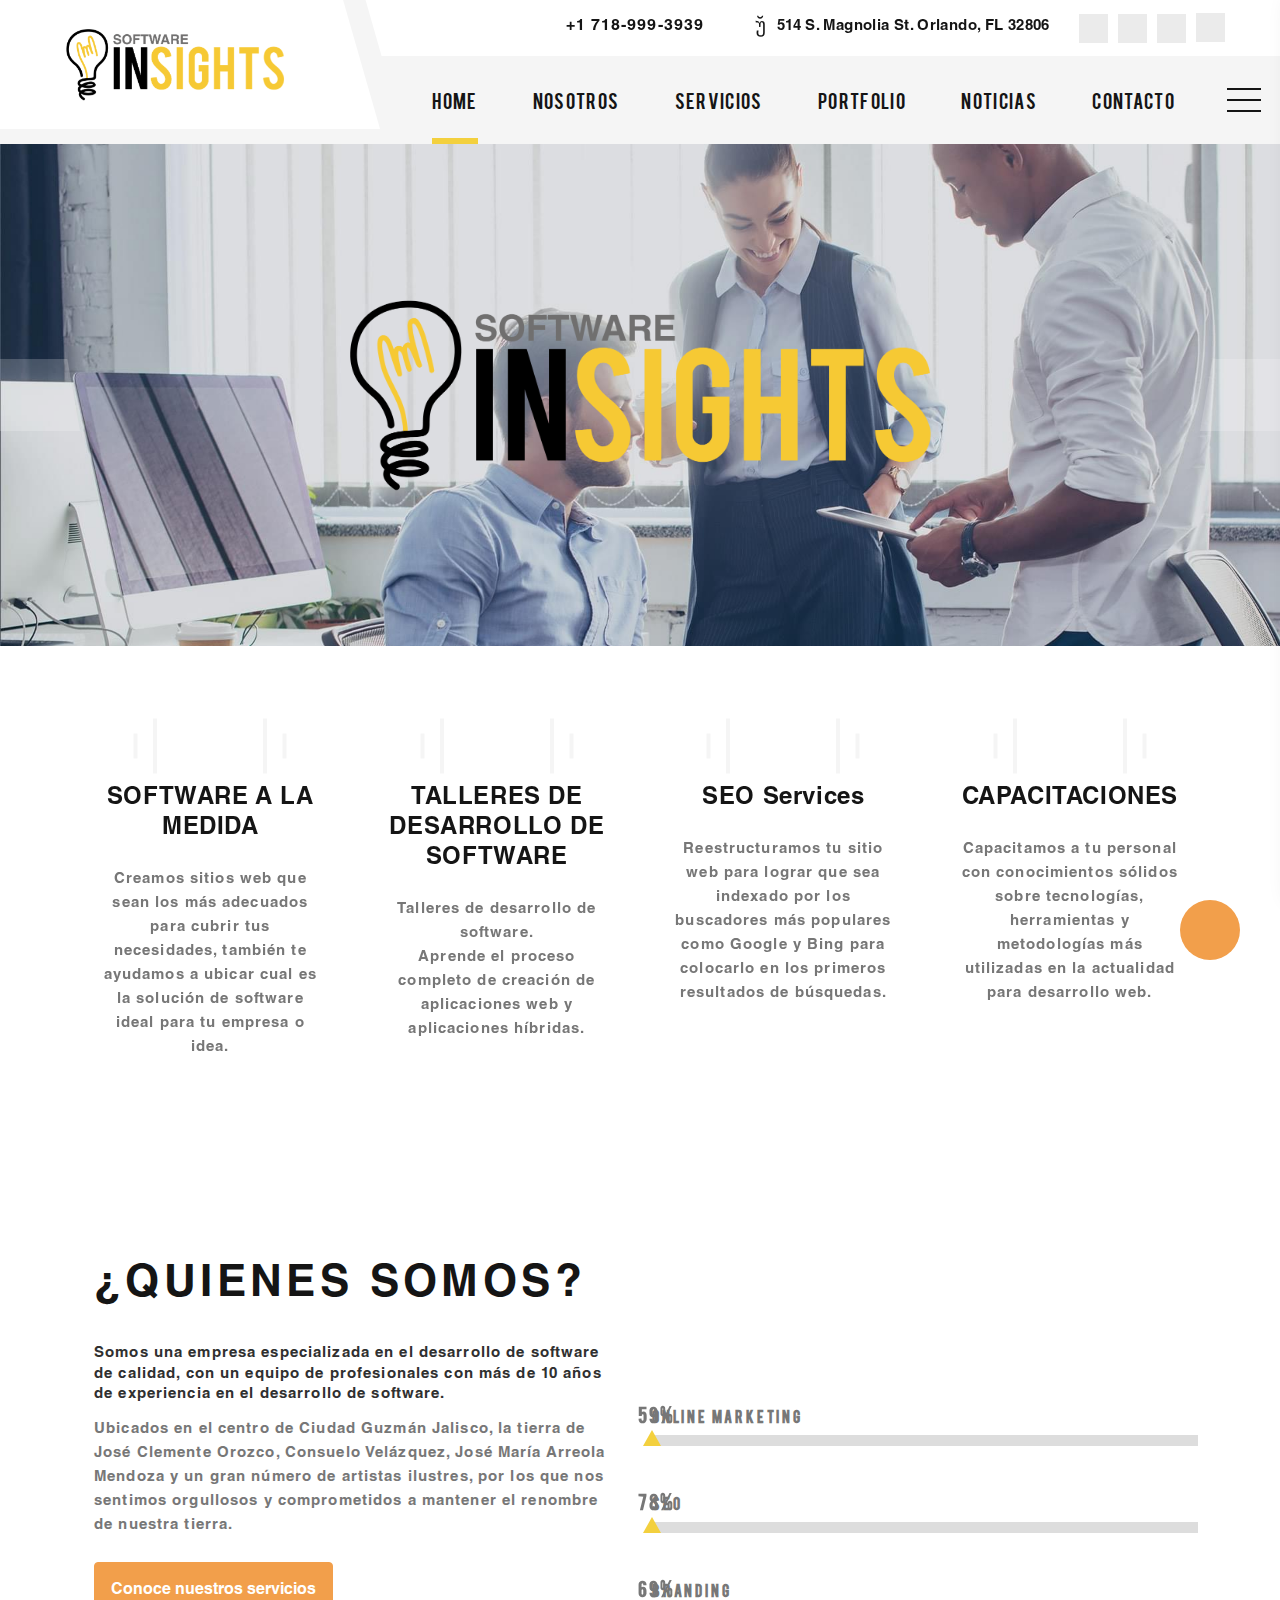
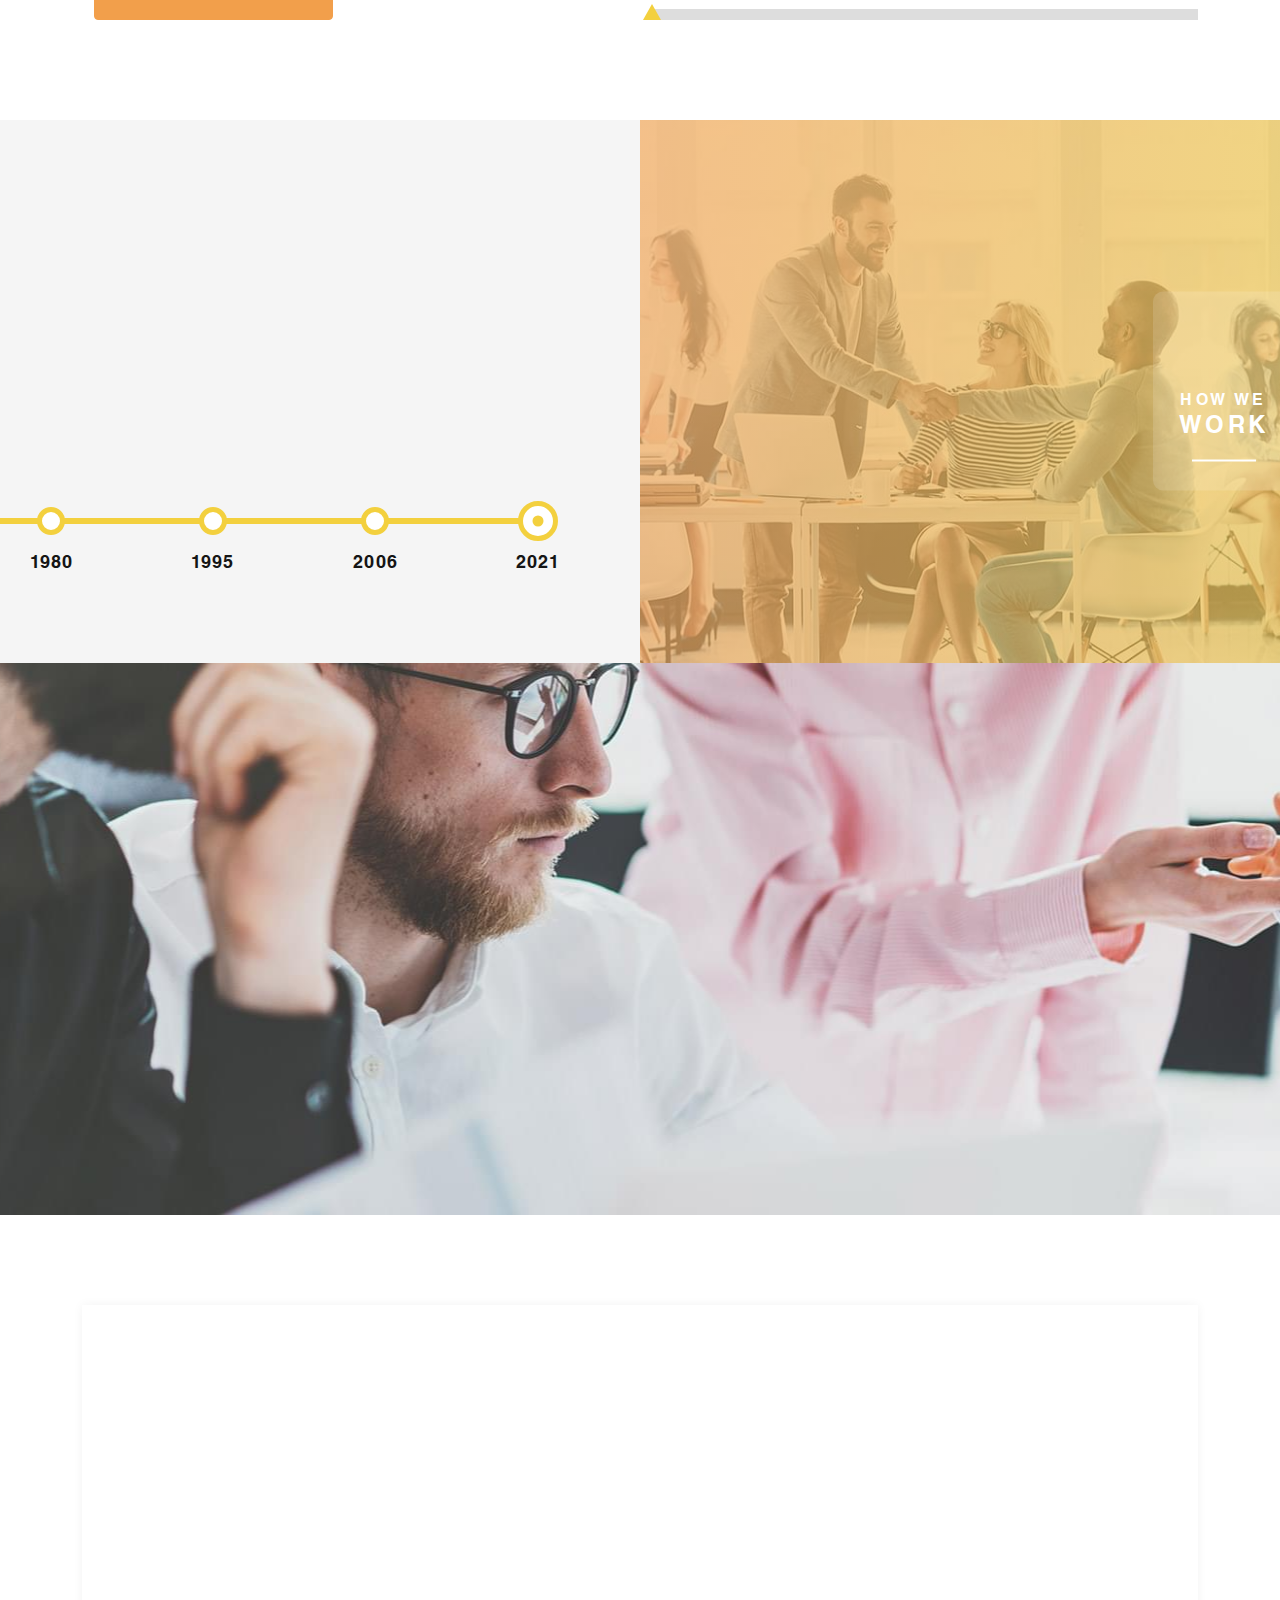
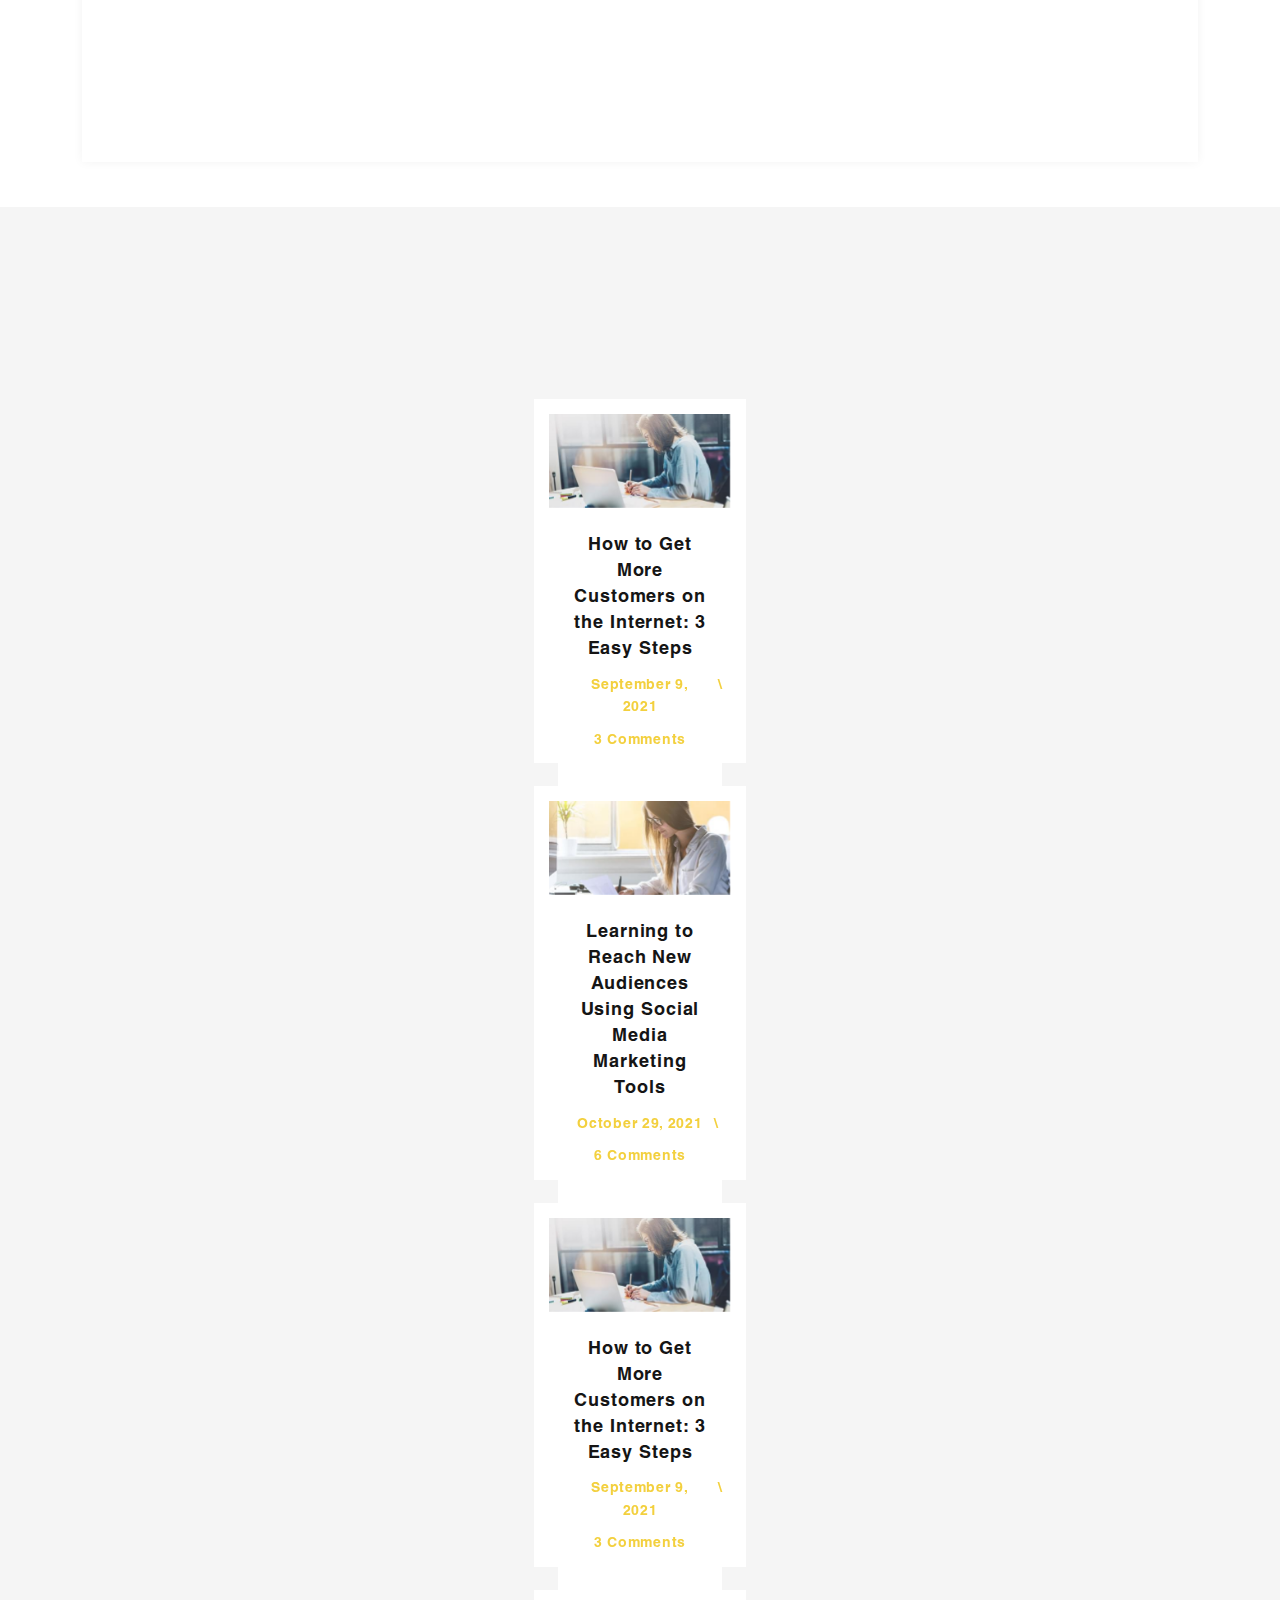
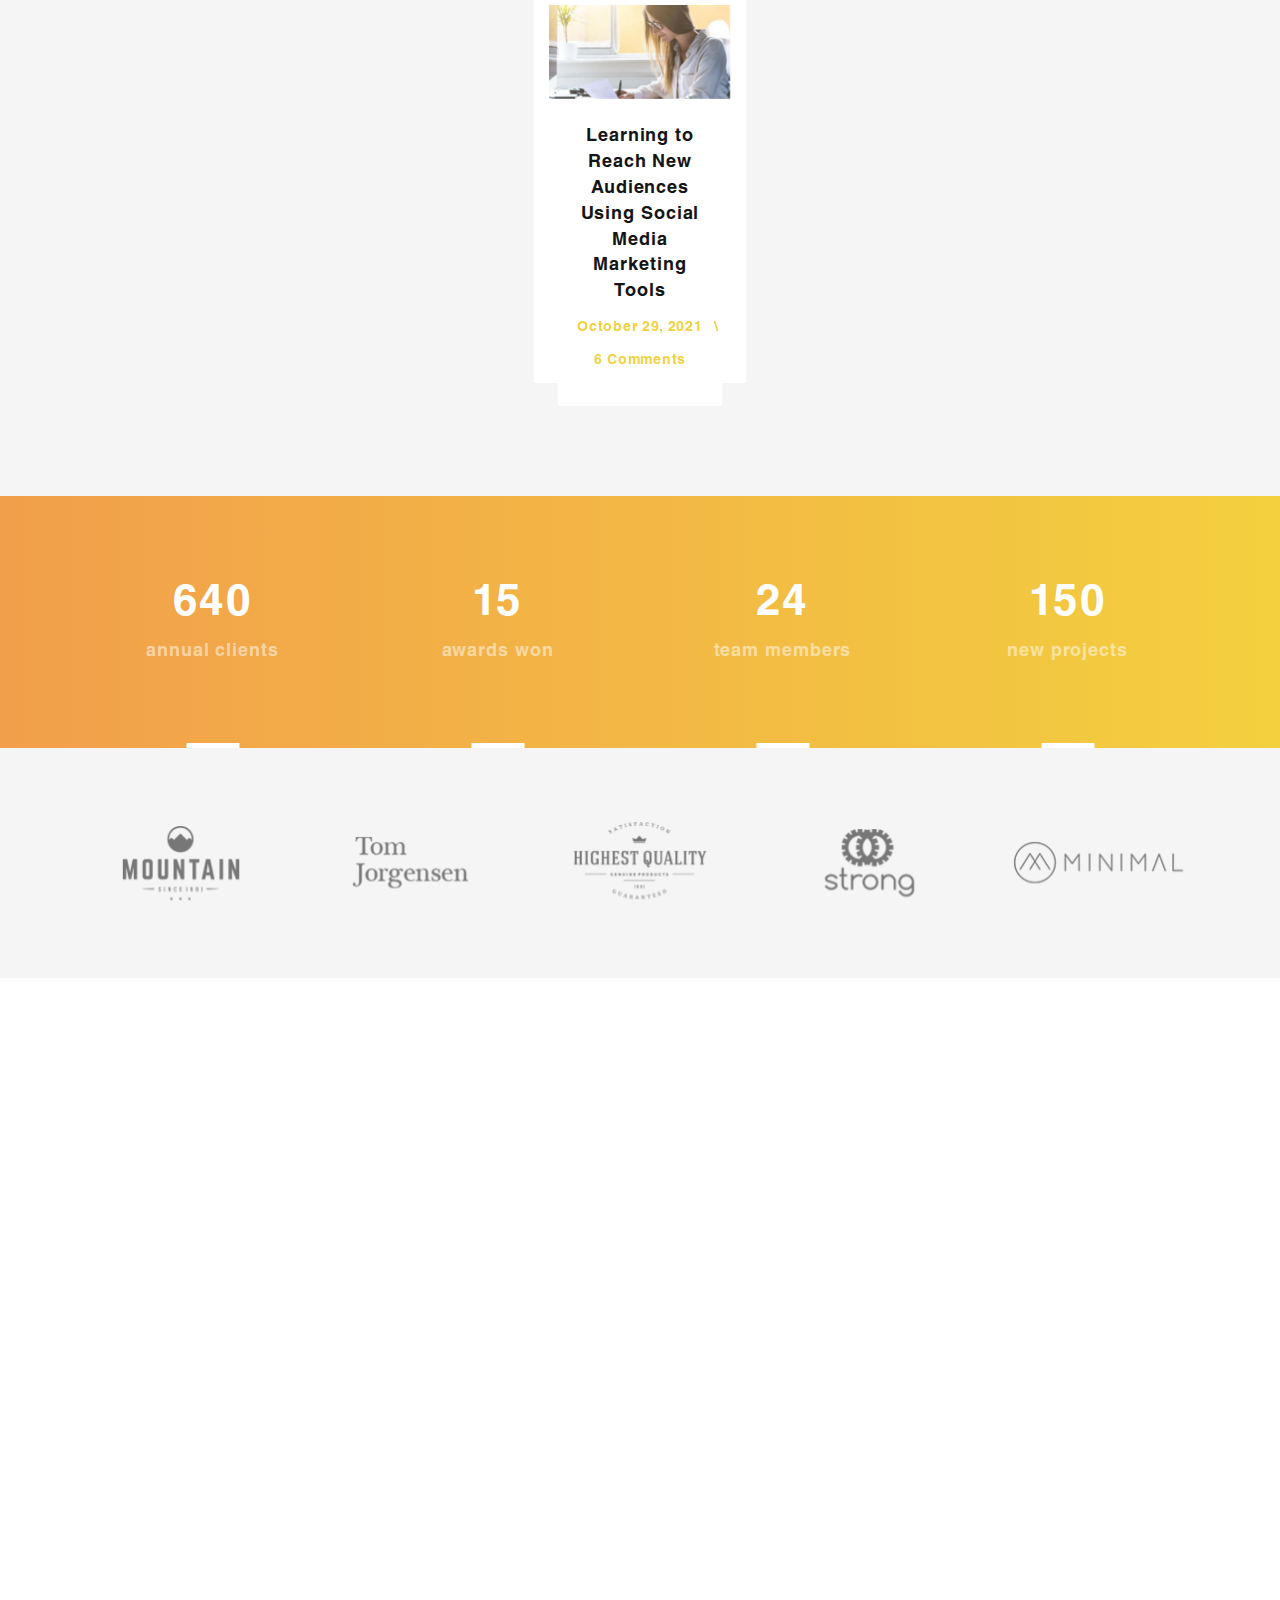
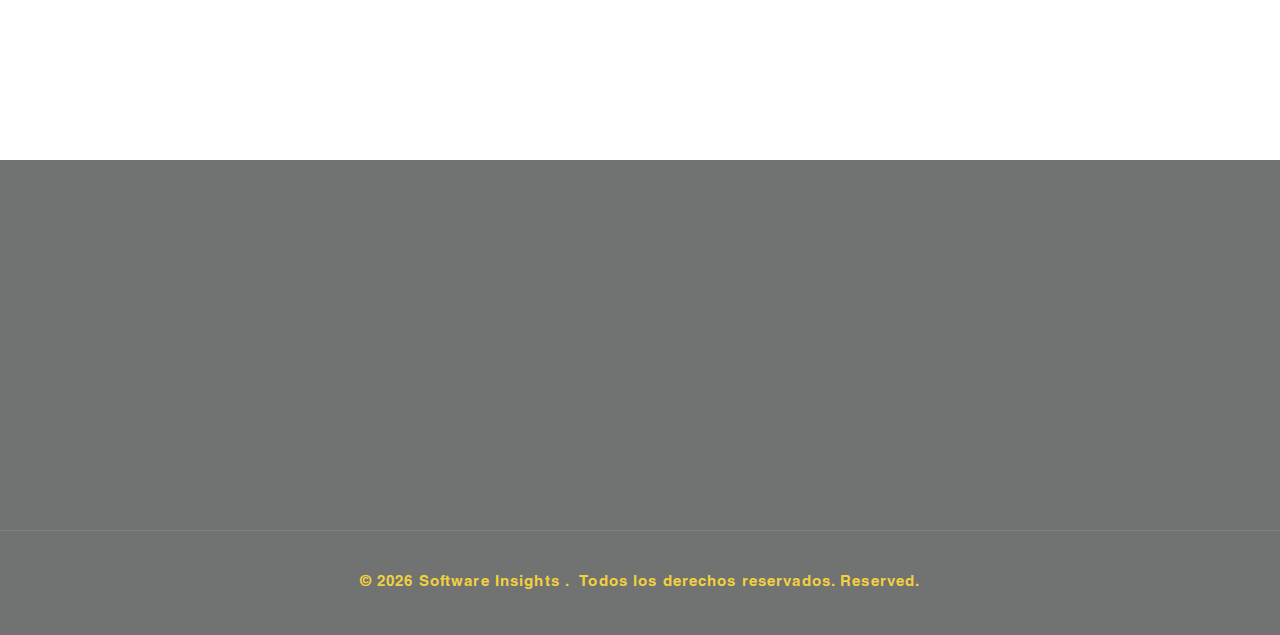
==== commit 0315564a: "cambios en el footer ealizados" ====
--- a/index.html
+++ b/index.html
@@ -730,101 +730,61 @@
     <footer class="section footer-modern context-dark footer-modern-2">
       <div class="footer-modern-line">
         <div class="container">
-          <div class="row row-50">
+          <div class="row row-50 justify-content-between">
             <div class="col-md-6 col-lg-4">
-              <h5 class="footer-modern-title oh-desktop"><span class="d-inline-block wow slideInLeft">What We
-                  Offer</span></h5>
-              <ul class="footer-modern-list d-inline-block d-sm-block wow fadeInUp">
-                <li><a href="#">Facebook Ads</a></li>
-                <li><a href="#">PPC Services</a></li>
-                <li><a href="#">Email Marketing</a></li>
-                <li><a href="#">SEO Services</a></li>
-                <li><a href="#">Lead Generation</a></li>
-                <li><a href="#">Marketing Strategy</a></li>
+              <h5 class="footer-modern-title oh-desktop"><span class="d-inline-block wow slideInLeft">Contactanos</span></h5>
+              <ul class="footer-modern-list d-flex flex-column wow fadeInUp">
+                <li>
+                  <i class="lni lni-map-marker text-primary"></i>
+                  <a href="#" class="text-primary"> Federico del Toro #339, Ciudad Guzmán, Jalisco, México</a>
+                </li>
+
+                <li>
+                  <i class="lni lni-mobile text-primary"></i>
+                  <a href="#" class="text-primary">(01-341) 41-2-70-30</a>
+                </li>
+
+                <li>
+                  <i class="lni lni-mobile text-primary"></i>
+                  <a href="#" class="text-primary">(044) 341-124-2492</a>
+                </li>
+
+                <li>
+                  <i class="lni lni-envelope text-primary"></i>
+                  <a href="#" class="text-primary">contacto@softwareinsights.com.mx</a>
+                </li>
+
               </ul>
             </div>
-            <div class="col-md-6 col-lg-4 col-xl-3">
-              <h5 class="footer-modern-title oh-desktop"><span class="d-inline-block wow slideInLeft">Quick Links</span>
-              </h5>
-              <ul class="footer-modern-list d-inline-block d-sm-block wow fadeInUp">
-                <li><a href="#">About us</a></li>
-                <li><a href="#">Latest News</a></li>
-                <li><a href="#">Our Projects</a></li>
-                <li><a href="#">FAQ</a></li>
-                <li><a href="#">Careers</a></li>
-                <li><a href="#">Contact Us</a></li>
-              </ul>
-            </div>
+            
             <div class="col-lg-4 col-xl-5">
-              <h5 class="footer-modern-title oh-desktop"><span class="d-inline-block wow slideInLeft">Newsletter</span>
-              </h5>
-              <p class="wow fadeInRight">Sign up today for the latest news and tips</p>
+              <p class="wow fadeInRight text-light fs-5">Dejanos tu telefono:</p>
               <!-- RD Mailform-->
-              <form class="rd-form rd-mailform rd-form-inline rd-form-inline-sm oh-desktop"
+              <form class="rd-form rd-mailform rd-form-inline rd-form-inline-sm oh-desktop w-75 mx-auto"
                 data-form-output="form-output-global" data-form-type="subscribe" method="post"
                 action="bat/rd-mailform.php">
                 <div class="form-wrap wow slideInUp">
                   <input class="form-input" id="subscribe-form-2-email" type="email" name="email"
                     data-constraints="@Email @Required" />
-                  <label class="form-label" for="subscribe-form-2-email">Enter your E-mail</label>
+                  <label class="form-label" for="subscribe-form-2-email">Tu telefono:</label>
                 </div>
                 <div class="form-button form-button-2 wow slideInRight">
-                  <button class="button button-sm button-icon-3 button-primary-gradient" type="submit"><span
-                      class="d-none d-xl-inline-block">Subscribe</span><span
-                      class="icon mdi mdi-telegram d-xl-none"></span></button>
+                  <button class="button button-sm button-icon-3 button-primary-gradient" type="submit">
+                    Enviar
+                  </button>
                 </div>
               </form>
             </div>
           </div>
         </div>
       </div>
-      <div class="footer-modern-line-2">
-        <div class="container">
-          <div class="row row-30 align-items-center">
-            <div class="col-sm-6 col-md-7 col-lg-4 col-xl-4">
-              <div class="row row-30 align-items-center text-lg-center">
-                <div class="col-md-7 col-xl-6"><a class="brand" href="index.html"><img
-                      src="images/logo-inverse-141x31.png" alt="" width="141" height="31" /></a></div>
-                <div class="col-md-5 col-xl-6">
-                  <div class="iso-1"><img src="images/fot-img.png" alt="" /><span class="iso-1-big">9.4k</span></div>
-                </div>
-              </div>
-            </div>
-            <div class="col-sm-6 col-md-12 col-lg-8 col-xl-8 oh-desktop">
-              <div class="group-xmd group-sm-justify">
-                <div class="footer-modern-contacts wow slideInUp">
-                  <div class="unit unit-spacing-sm align-items-center">
-                    <div class="unit-left"><span class="icon icon-24 mdi mdi-phone"></span></div>
-                    <div class="unit-body"><a class="phone" href="tel:#">+1 718-999-3939</a></div>
-                  </div>
-                </div>
-                <div class="footer-modern-contacts wow slideInDown">
-                  <div class="unit unit-spacing-sm align-items-center">
-                    <div class="unit-left"><span class="icon mdi mdi-email"></span></div>
-                    <div class="unit-body"><a class="mail" href="mailto:#">info@demolink.org</a></div>
-                  </div>
-                </div>
-                <div class="wow slideInRight">
-                  <ul class="list-inline footer-social-list footer-social-list-2 footer-social-list-3">
-                    <li><a class="icon mdi mdi-facebook" href="#"></a></li>
-                    <li><a class="icon mdi mdi-twitter" href="#"></a></li>
-                    <li><a class="icon mdi mdi-instagram" href="#"></a></li>
-                    <li><a class="icon mdi mdi-google-plus" href="#"></a></li>
-                  </ul>
-                </div>
-              </div>
-            </div>
-          </div>
-        </div>
-      </div>
+
       <div class="footer-modern-line-3">
         <div class="container">
-          <div class="row row-10 justify-content-between">
-            <div class="col-md-6"><a href="#">514 S. Magnolia St. Orlando, FL 32806</a></div>
+          <div class="row row-10 justify-content-center">
             <div class="col-md-auto">
-              <!-- Rights-->
-              <p class="rights"><span>&copy;&nbsp;</span><span
-                  class="copyright-year"></span><span>&nbsp;</span><span>Digimint</span><span>.&nbsp;</span>All Rights
+              <p class="rights text-primary"><span>&copy;&nbsp;</span><span
+                  class="copyright-year"></span><span>&nbsp;</span><span>Software Insights </span><span>.&nbsp;</span> Todos los derechos reservados.
                 Reserved.</p>
             </div>
           </div>
--- a/css/glider.css
+++ b/css/glider.css
@@ -0,0 +1,129 @@
+.glider-contain {
+  width: 100%;
+  margin: 0 auto;
+  position: relative;
+}
+.glider {
+  margin: 0 auto;
+  position: relative;
+  overflow-y: hidden;
+  -webkit-overflow-scrolling: touch;
+  -ms-overflow-style: none;
+  transform: translateZ(0);
+}
+.glider-track {
+  transform: translateZ(0);
+  width: 100%;
+  margin: 0;
+  padding: 0;
+  display: flex;
+  z-index: 1;
+}
+.glider.draggable {
+  user-select: none;
+  cursor: -webkit-grab;
+  cursor: grab;
+}
+.glider.draggable .glider-slide img {
+  user-select: none;
+  pointer-events: none;
+}
+.glider.drag {
+  cursor: -webkit-grabbing;
+  cursor: grabbing;
+}
+.glider-slide {
+  user-select: none;
+  justify-content: center;
+  align-content: center;
+  width: 100%;
+}
+.glider-slide img {
+  max-width: 100%;
+}
+.glider::-webkit-scrollbar {
+  opacity: 0;
+  height: 0;
+}
+.glider-prev,.glider-next {
+  user-select: none;
+  position: absolute;
+  outline: none;
+  background: none;
+  padding: 0;
+  z-index: 2;
+  font-size: 40px;
+  text-decoration: none;
+  left: 20px;
+  border: 0;
+  top: 30%;
+  cursor: pointer;
+  color: #666;
+  opacity: 1;
+  line-height: 1;
+  transition: opacity .5s cubic-bezier(.17,.67,.83,.67),
+              color .5s cubic-bezier(.17,.67,.83,.67);
+}
+.glider-prev:hover,
+.glider-next:hover,
+.glider-prev:focus,
+.glider-next:focus {
+  color: #a89cc8;
+}
+.glider-next {
+  right: 20px;
+  left: auto;
+}
+.glider-next.disabled,
+.glider-prev.disabled {
+  opacity: .25;
+  color: #666;
+  cursor: default;
+}
+.glider-slide {
+  min-width: 150px;
+}
+.glider-hide {
+  opacity: 0;
+}
+.glider-dots {
+  user-select: none;
+  display: flex;
+  flex-wrap: wrap;
+  justify-content: center;
+  margin: 0 auto;
+  padding: 0;
+}
+.glider-dot {
+  border: 0;
+  padding: 0;
+  user-select: none;
+  outline: none;
+  display: block;
+  cursor: pointer;
+  color: #ccc;
+  border-radius: 999px;
+  background: #ccc;
+  width: 12px;
+  height: 12px;
+  margin: 7px;
+}
+.glider-dot:hover,
+.glider-dot:focus,
+.glider-dot.active {
+  background: #a89cc8;
+}
+@media(max-width: 36em){
+  .glider::-webkit-scrollbar {
+    opacity: 1;
+    -webkit-appearance: none;
+    width: 7px;
+    height: 3px;
+  }
+  .glider::-webkit-scrollbar-thumb {
+    opacity: 1;
+    border-radius: 99px;
+    background-color: rgba(156, 156, 156, 0.25);
+    box-shadow: 0 0 1px rgba(255,255,255,.25);
+  }
+}
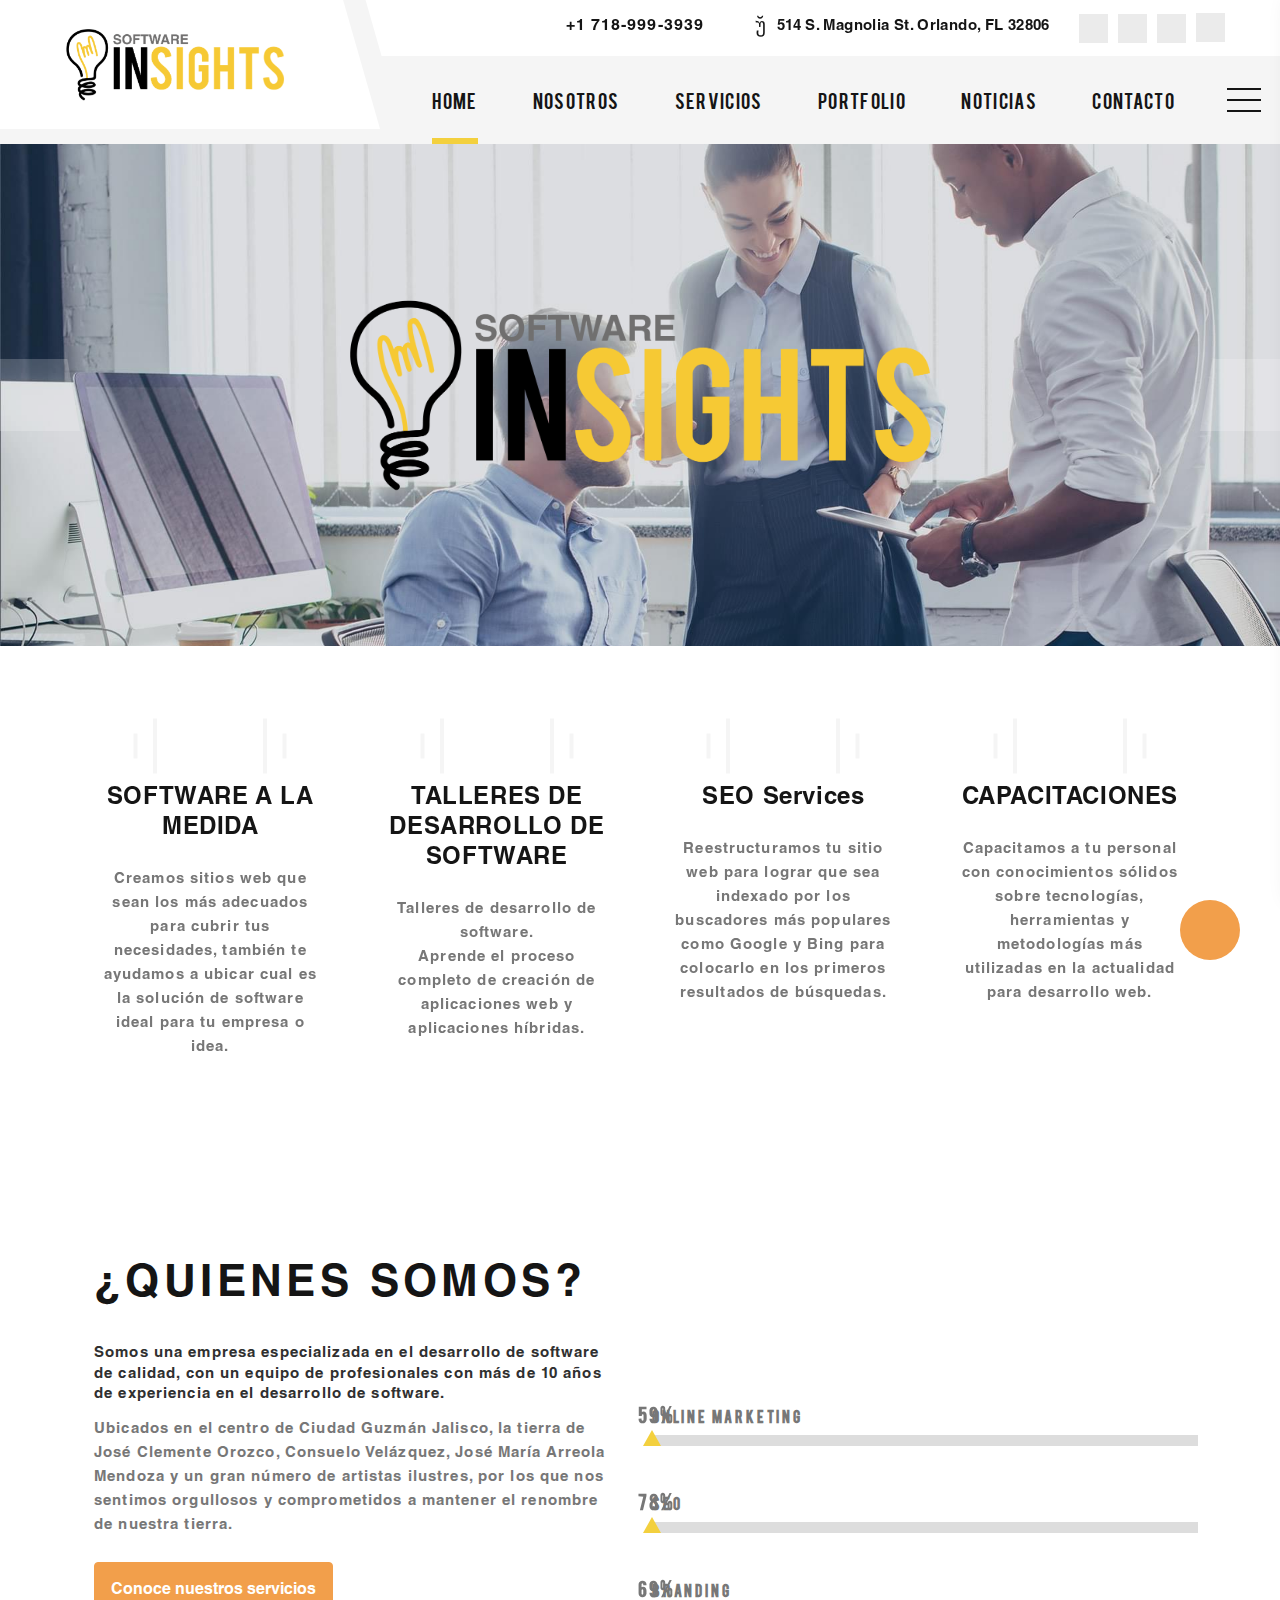
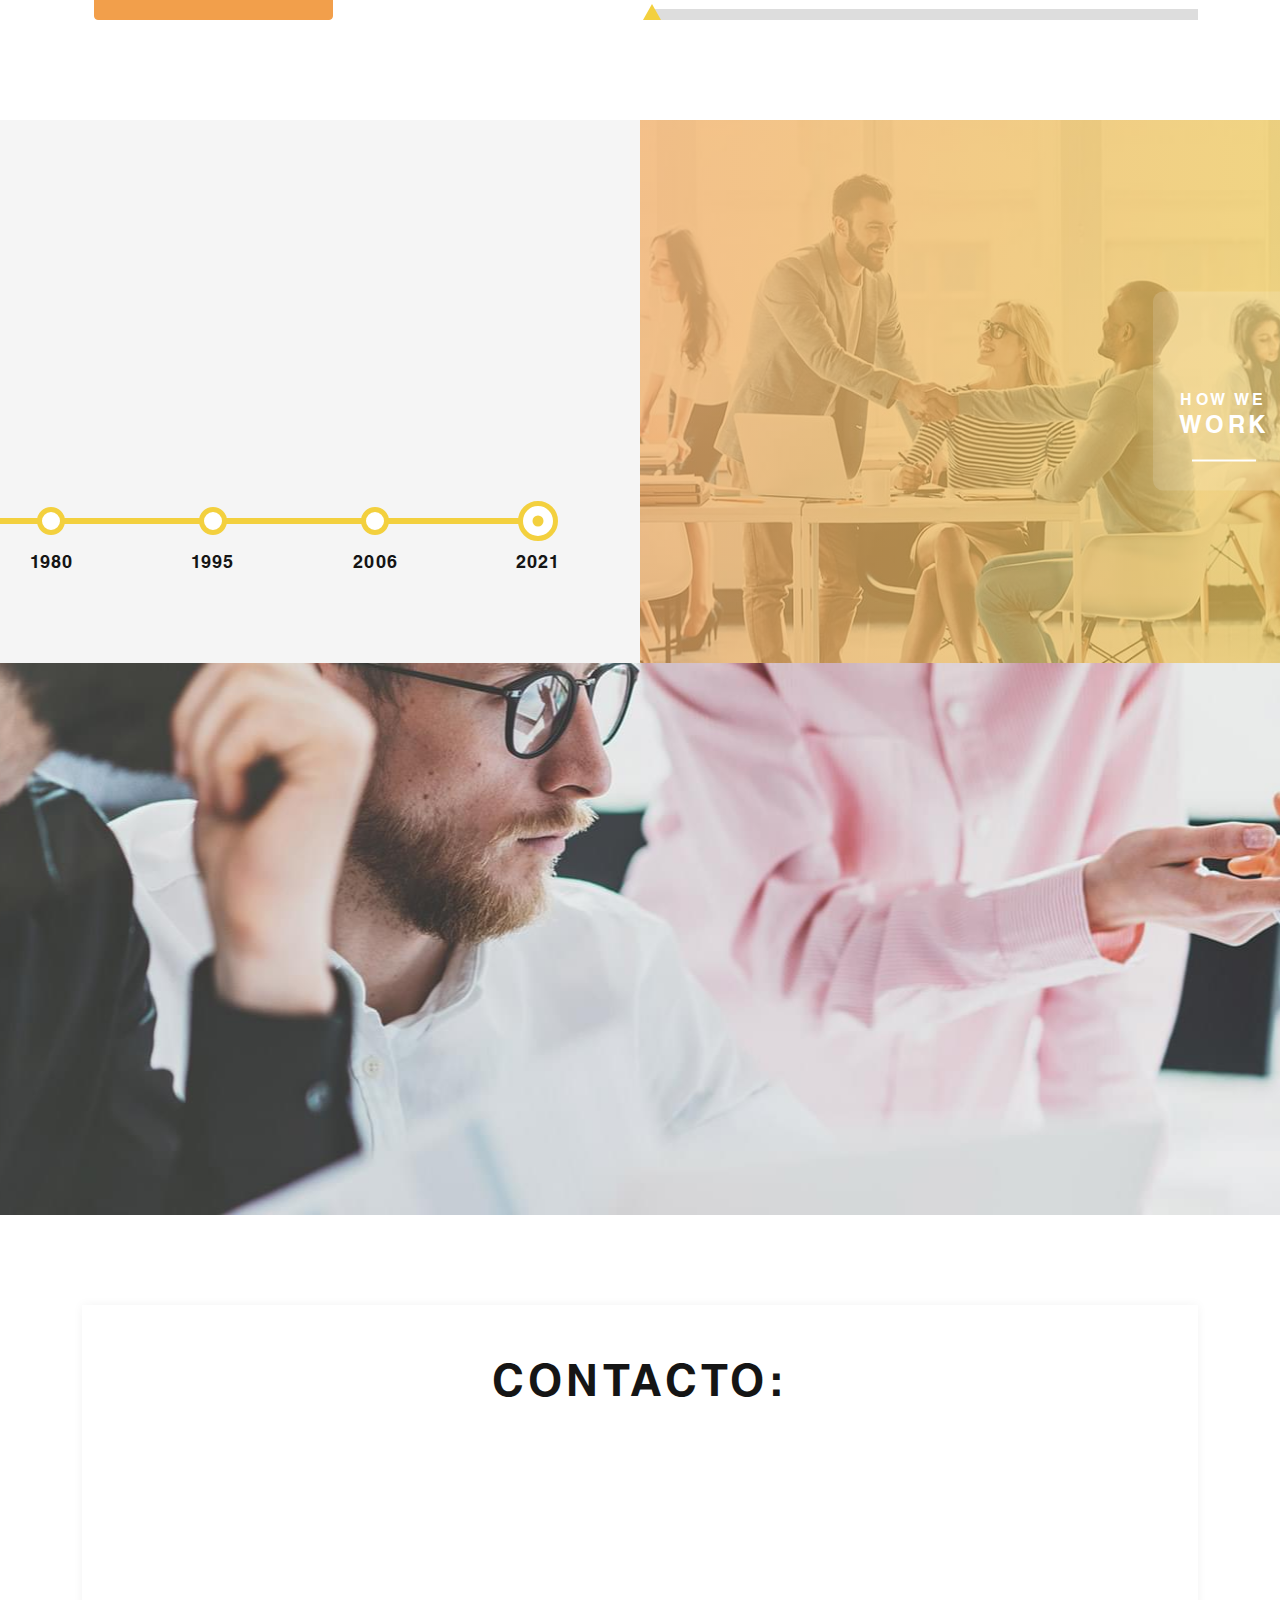
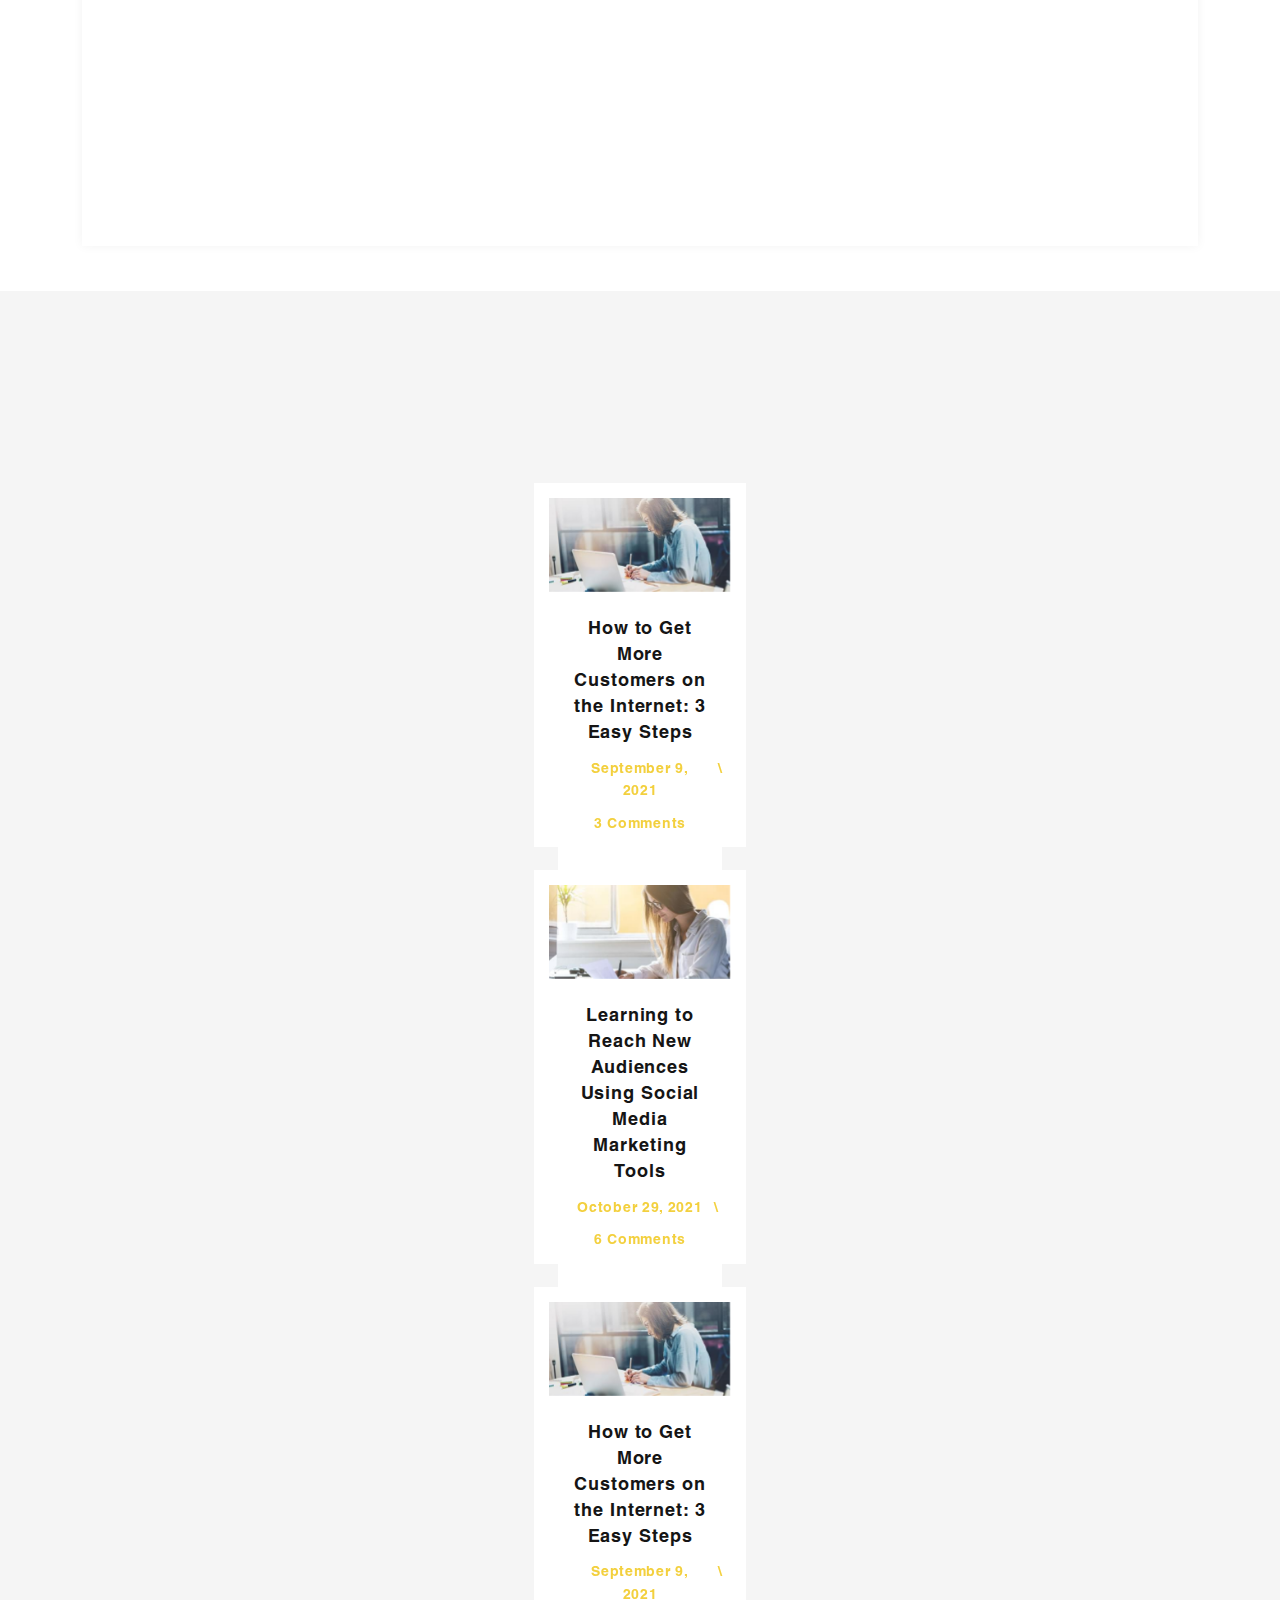
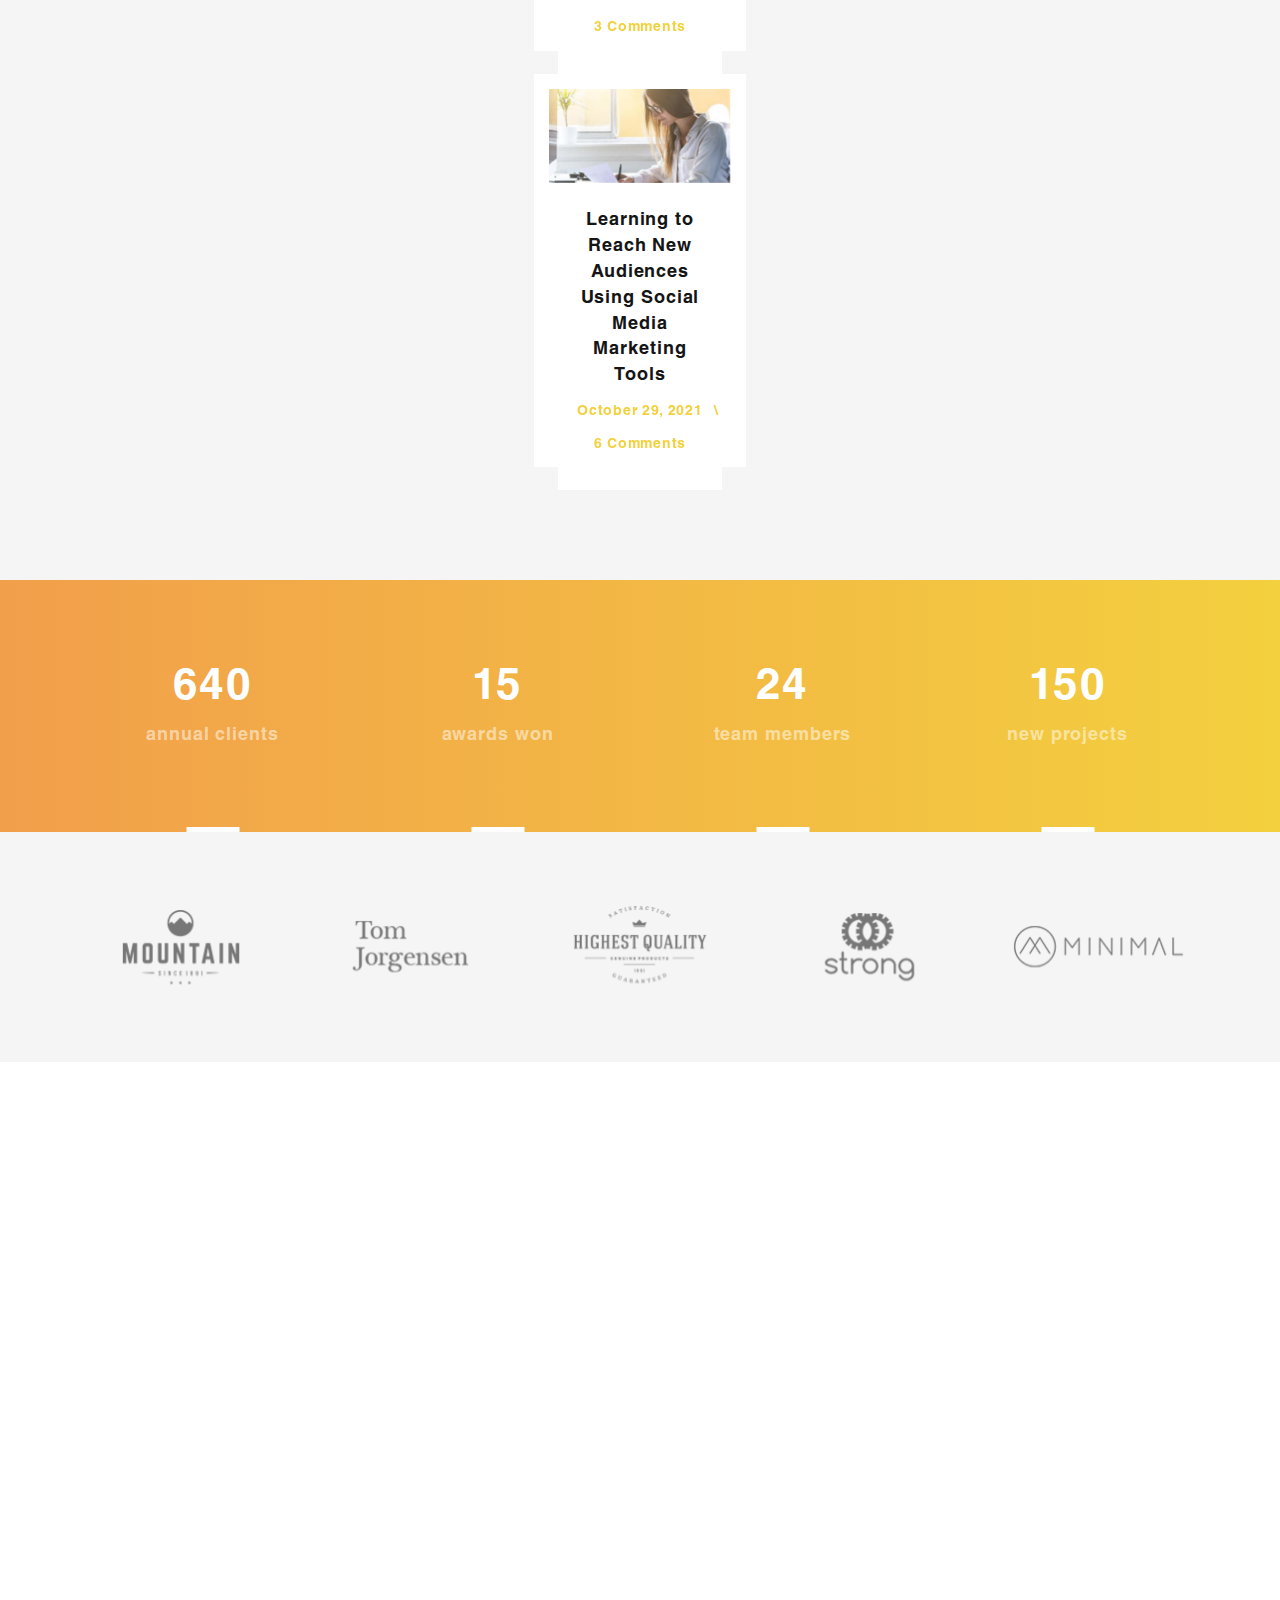
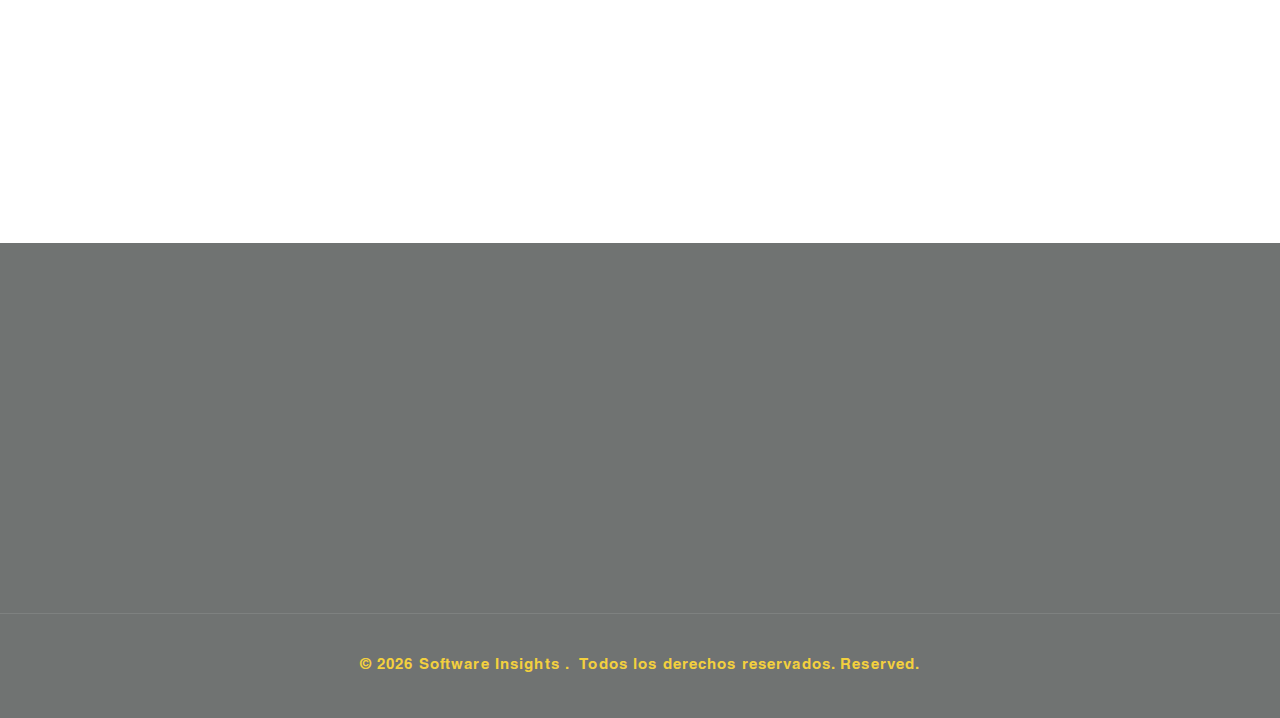
==== commit dc7061ce: "segundo formulario de contacto modificado" ====
--- a/index.html
+++ b/index.html
@@ -488,6 +488,7 @@
       <div class="container">
         <form class="rd-form rd-mailform form-style-1" data-form-output="form-output-global" data-form-type="contact"
           method="post" action="bat/rd-mailform.php">
+          <h3 class="text-center">Contacto:</h3>
           <div class="row row-20 gutters-20">
             <div class="col-md-6 col-lg-4 oh-desktop">
               <div class="form-wrap wow slideInDown">
@@ -509,18 +510,7 @@
                 <label class="form-label" for="contact-phone-6">Telefono*</label>
               </div>
             </div>
-            <!-- <div class="col-lg-4 oh-desktop">
-              <div class="form-wrap wow slideInDown">
-                
-                <select class="form-input" name="service" data-placeholder="Select a Service"
-                  data-constraints="@Required">
-                  <option label="placeholder"></option>
-                  <option value="Online Marketing">Online Marketing</option>
-                  <option value="Content Marketing">Content Marketing</option>
-                  <option value="SEO">SEO</option>
-                </select>
-              </div>
-            </div> -->
+
             <div class="col-12">
               <div class="form-wrap wow fadeIn">
                 <label class="form-label" for="contact-message-6">Mensaje</label>
@@ -680,7 +670,7 @@
             </div>
           </div>
           <div class="col-lg-6 col-xxl-5 position-static">
-            <h3 class="oh-desktop"><span class="d-inline-block wow slideInUp">Get in Touch</span></h3>
+            <h3 class="oh-desktop"><span class="d-inline-block wow slideInUp">Escribenos:</span></h3>
             <form class="rd-form rd-mailform" data-form-output="form-output-global" data-form-type="contact"
               method="post" action="bat/rd-mailform.php">
               <div class="row row-20 gutters-20">
@@ -688,20 +678,20 @@
                   <div class="form-wrap wow slideInDown">
                     <input class="form-input" id="contact-your-name-1" type="text" name="name"
                       data-constraints="@Required">
-                    <label class="form-label" for="contact-your-name-1">Your Name*</label>
+                    <label class="form-label" for="contact-your-name-1">Nombre*</label>
                   </div>
                 </div>
                 <div class="col-md-12 oh-desktop">
                   <div class="form-wrap wow slideInUp">
                     <input class="form-input" id="contact-email-1" type="email" name="email"
                       data-constraints="@Email @Required">
-                    <label class="form-label" for="contact-email-1">Your E-mail*</label>
+                    <label class="form-label" for="contact-email-1">E-mail*</label>
                   </div>
                 </div>
                 <div class="col-md-12 oh-desktop">
                   <div class="form-wrap wow slideInDown">
                     <!--Select 2-->
-                    <select class="form-input" name="service" data-placeholder="Select a Service"
+                    <select class="form-input text-secondary" name="service" data-placeholder="Select a Service"
                       data-constraints="@Required">
                       <option label="placeholder"></option>
                       <option value="Online Marketing">Online Marketing</option>
@@ -712,14 +702,14 @@
                 </div>
                 <div class="col-12">
                   <div class="form-wrap wow fadeIn">
-                    <label class="form-label" for="contact-message-1">Message</label>
+                    <label class="form-label" for="contact-message-1">Mensage</label>
                     <textarea class="form-input textarea-lg" id="contact-message-1" name="message"
                       data-constraints="@Required"></textarea>
                   </div>
                 </div>
               </div>
               <div class="group-custom-1 group-middle oh-desktop">
-                <button class="button button-primary-gradient wow fadeInRight" type="submit">Send message</button>
+                <button class="button button-primary-gradient wow fadeInRight" type="submit">Enviar mensaje</button>
               </div>
             </form>
           </div>
@@ -732,7 +722,8 @@
         <div class="container">
           <div class="row row-50 justify-content-between">
             <div class="col-md-6 col-lg-4">
-              <h5 class="footer-modern-title oh-desktop"><span class="d-inline-block wow slideInLeft">Contactanos</span></h5>
+              <h5 class="footer-modern-title oh-desktop"><span class="d-inline-block wow slideInLeft">Contactanos</span>
+              </h5>
               <ul class="footer-modern-list d-flex flex-column wow fadeInUp">
                 <li>
                   <i class="lni lni-map-marker text-primary"></i>
@@ -756,7 +747,7 @@
 
               </ul>
             </div>
-            
+
             <div class="col-lg-4 col-xl-5">
               <p class="wow fadeInRight text-light fs-5">Dejanos tu telefono:</p>
               <!-- RD Mailform-->
@@ -784,7 +775,8 @@
           <div class="row row-10 justify-content-center">
             <div class="col-md-auto">
               <p class="rights text-primary"><span>&copy;&nbsp;</span><span
-                  class="copyright-year"></span><span>&nbsp;</span><span>Software Insights </span><span>.&nbsp;</span> Todos los derechos reservados.
+                  class="copyright-year"></span><span>&nbsp;</span><span>Software Insights </span><span>.&nbsp;</span>
+                Todos los derechos reservados.
                 Reserved.</p>
             </div>
           </div>
--- a/css/style.css
+++ b/css/style.css
@@ -20623,7 +20623,7 @@
 .select2-container .select2-choice {
 	display: block;
 	position: relative;
-	color: #777777;
+	color: var(--color-secondary);
 	background-color: #ffffff;
 	padding: 16px 40px 16px 26px;
 	border-radius: 0;
